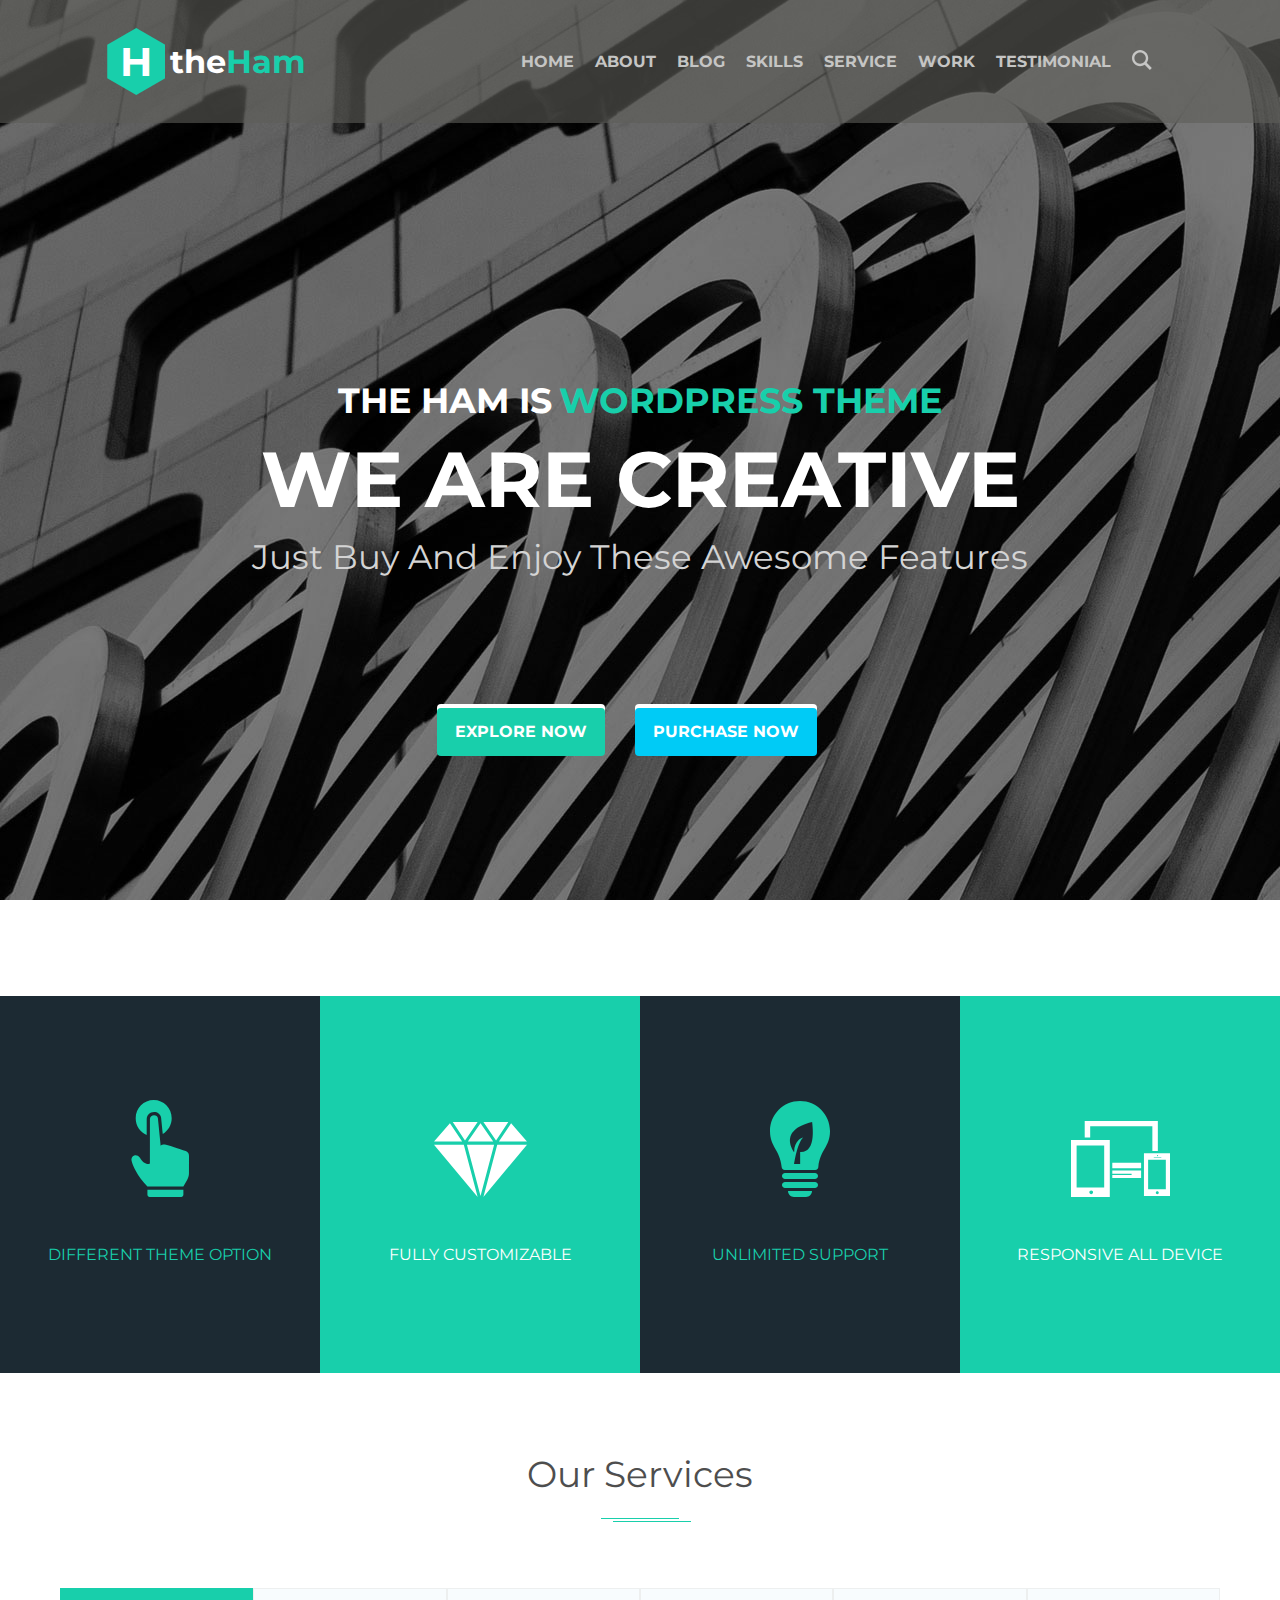
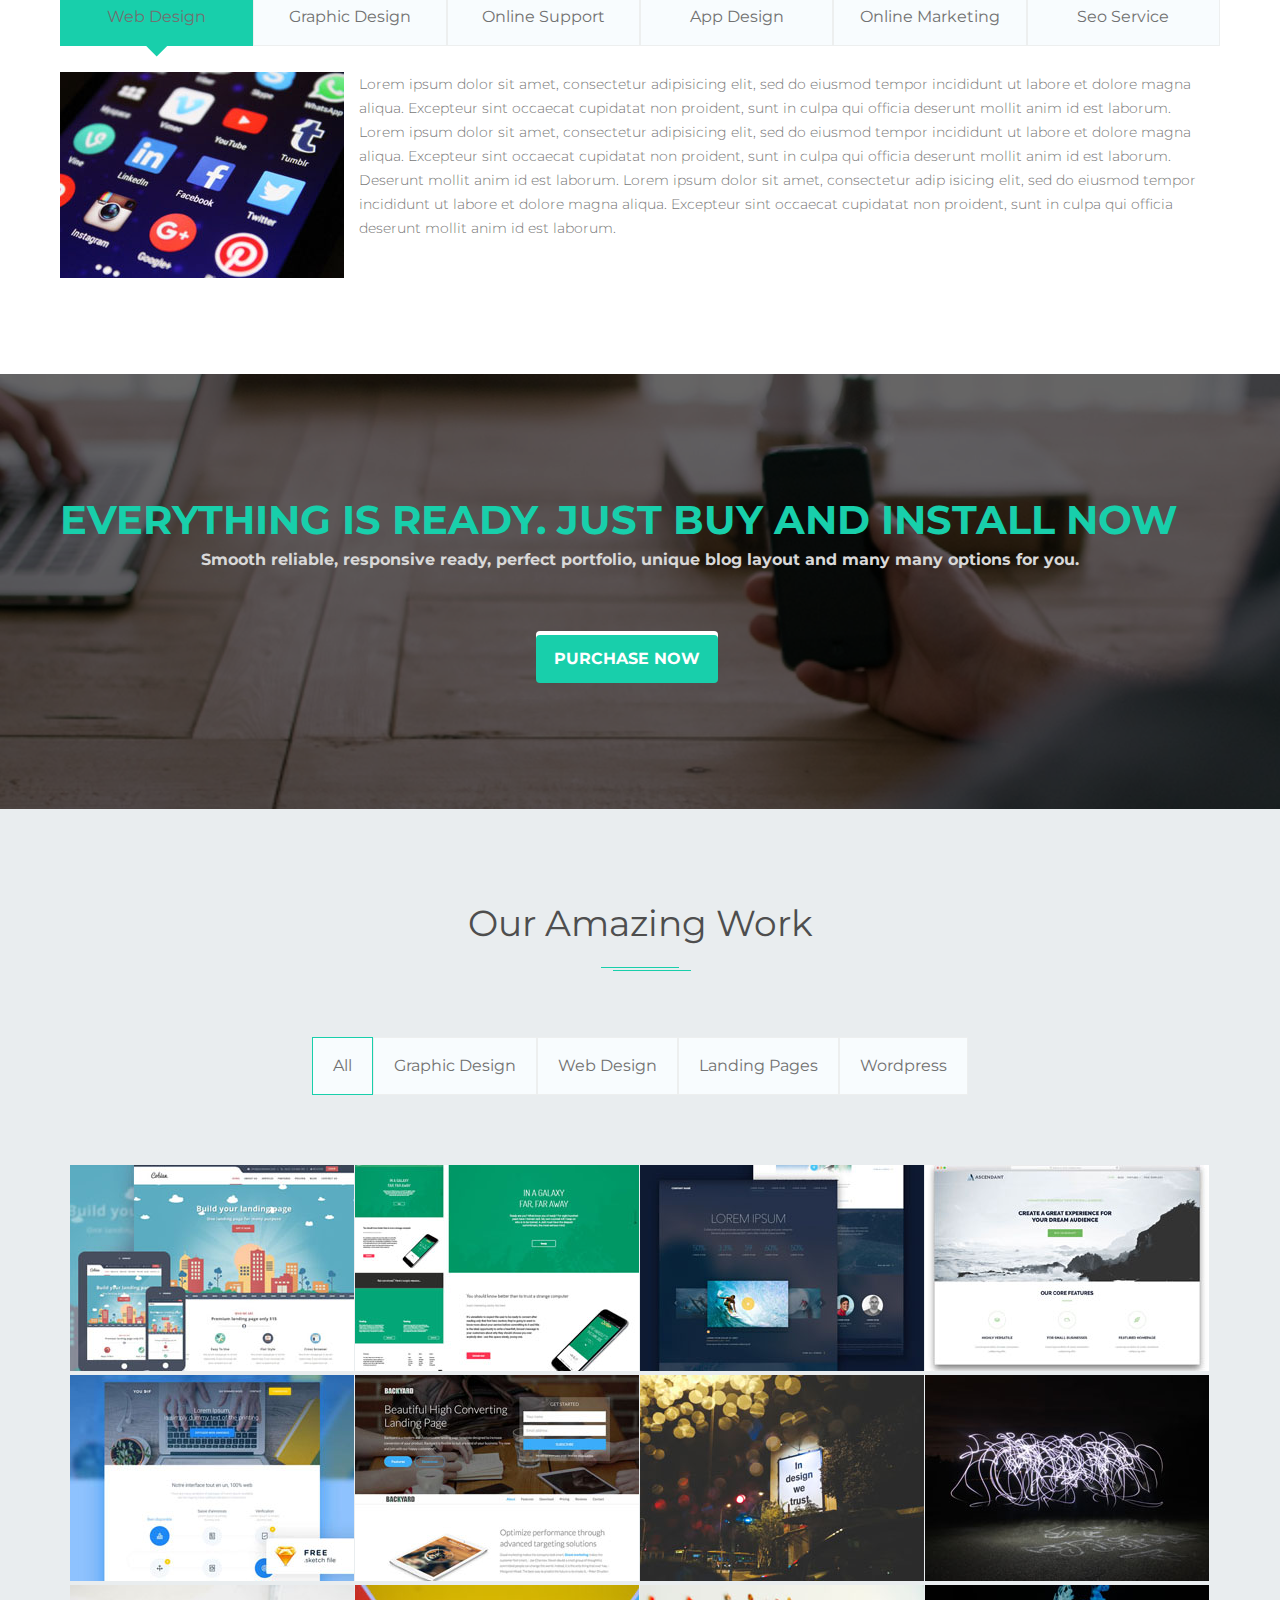
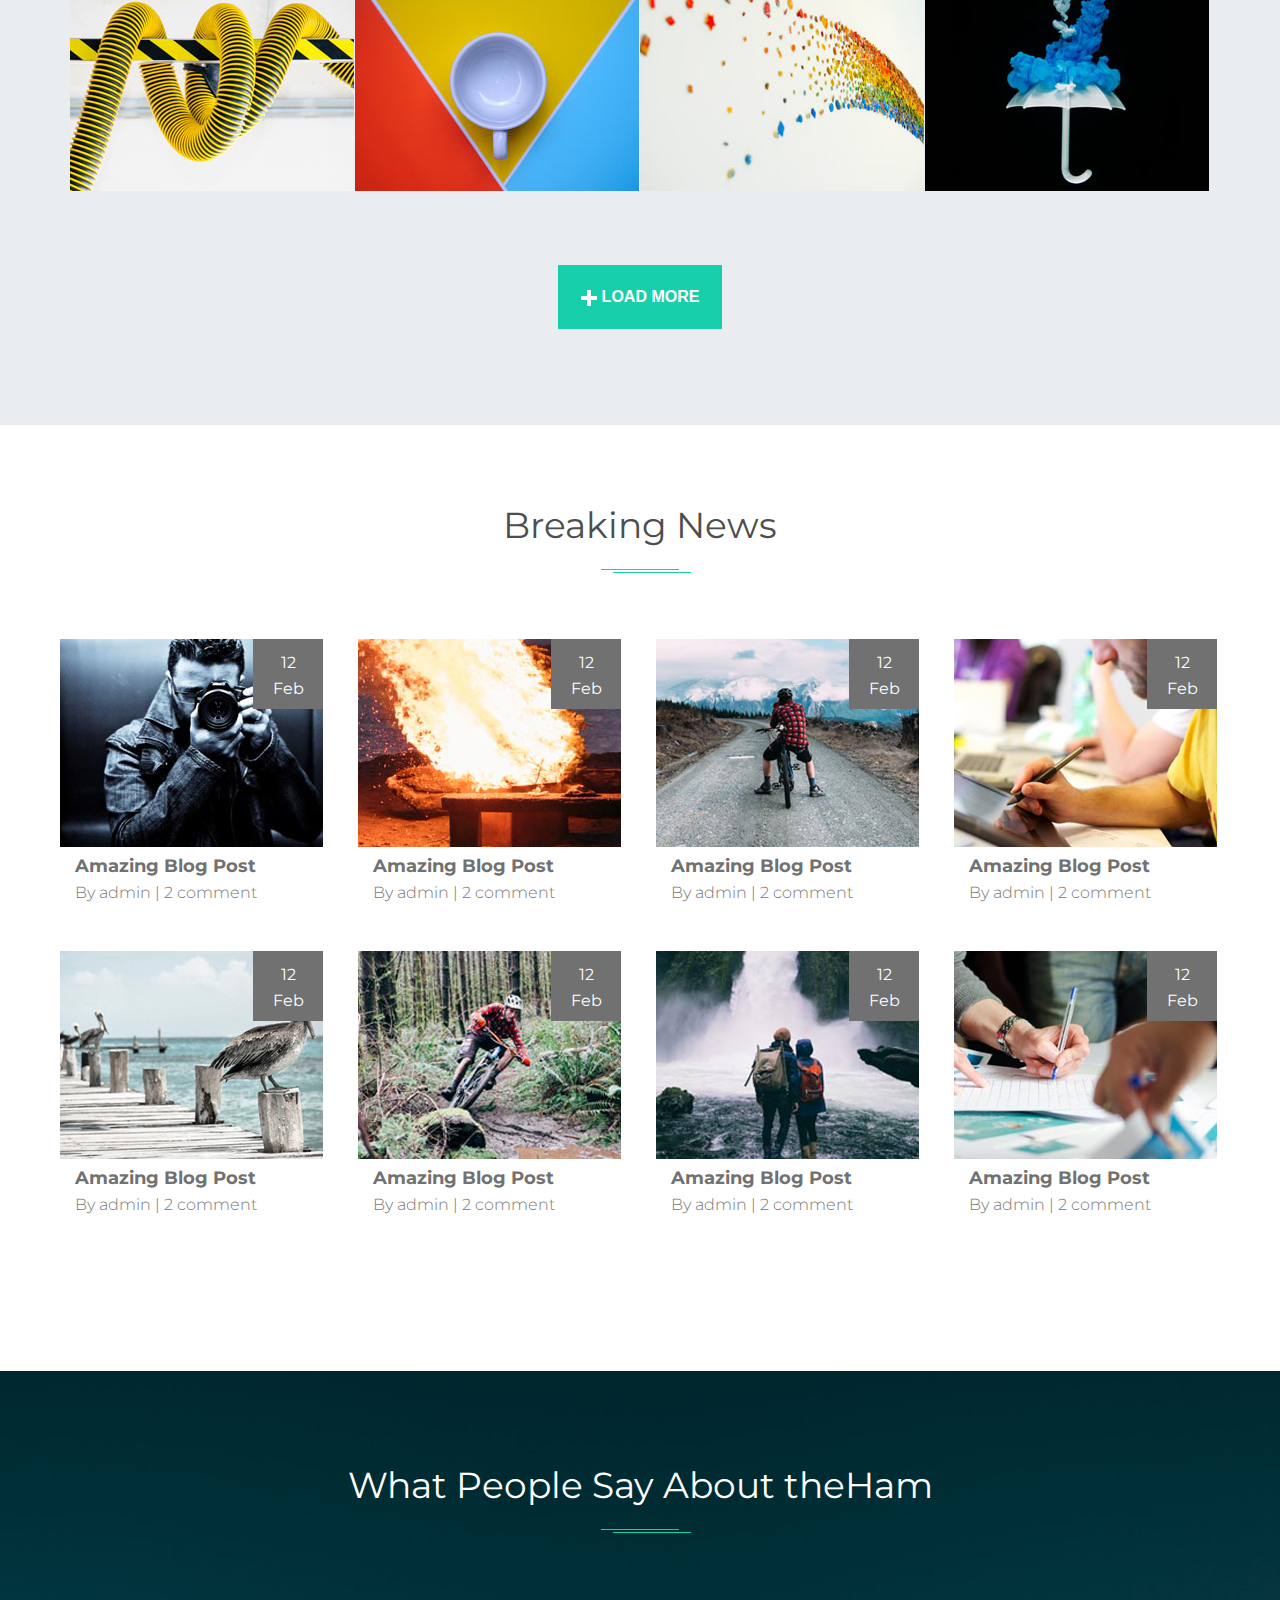
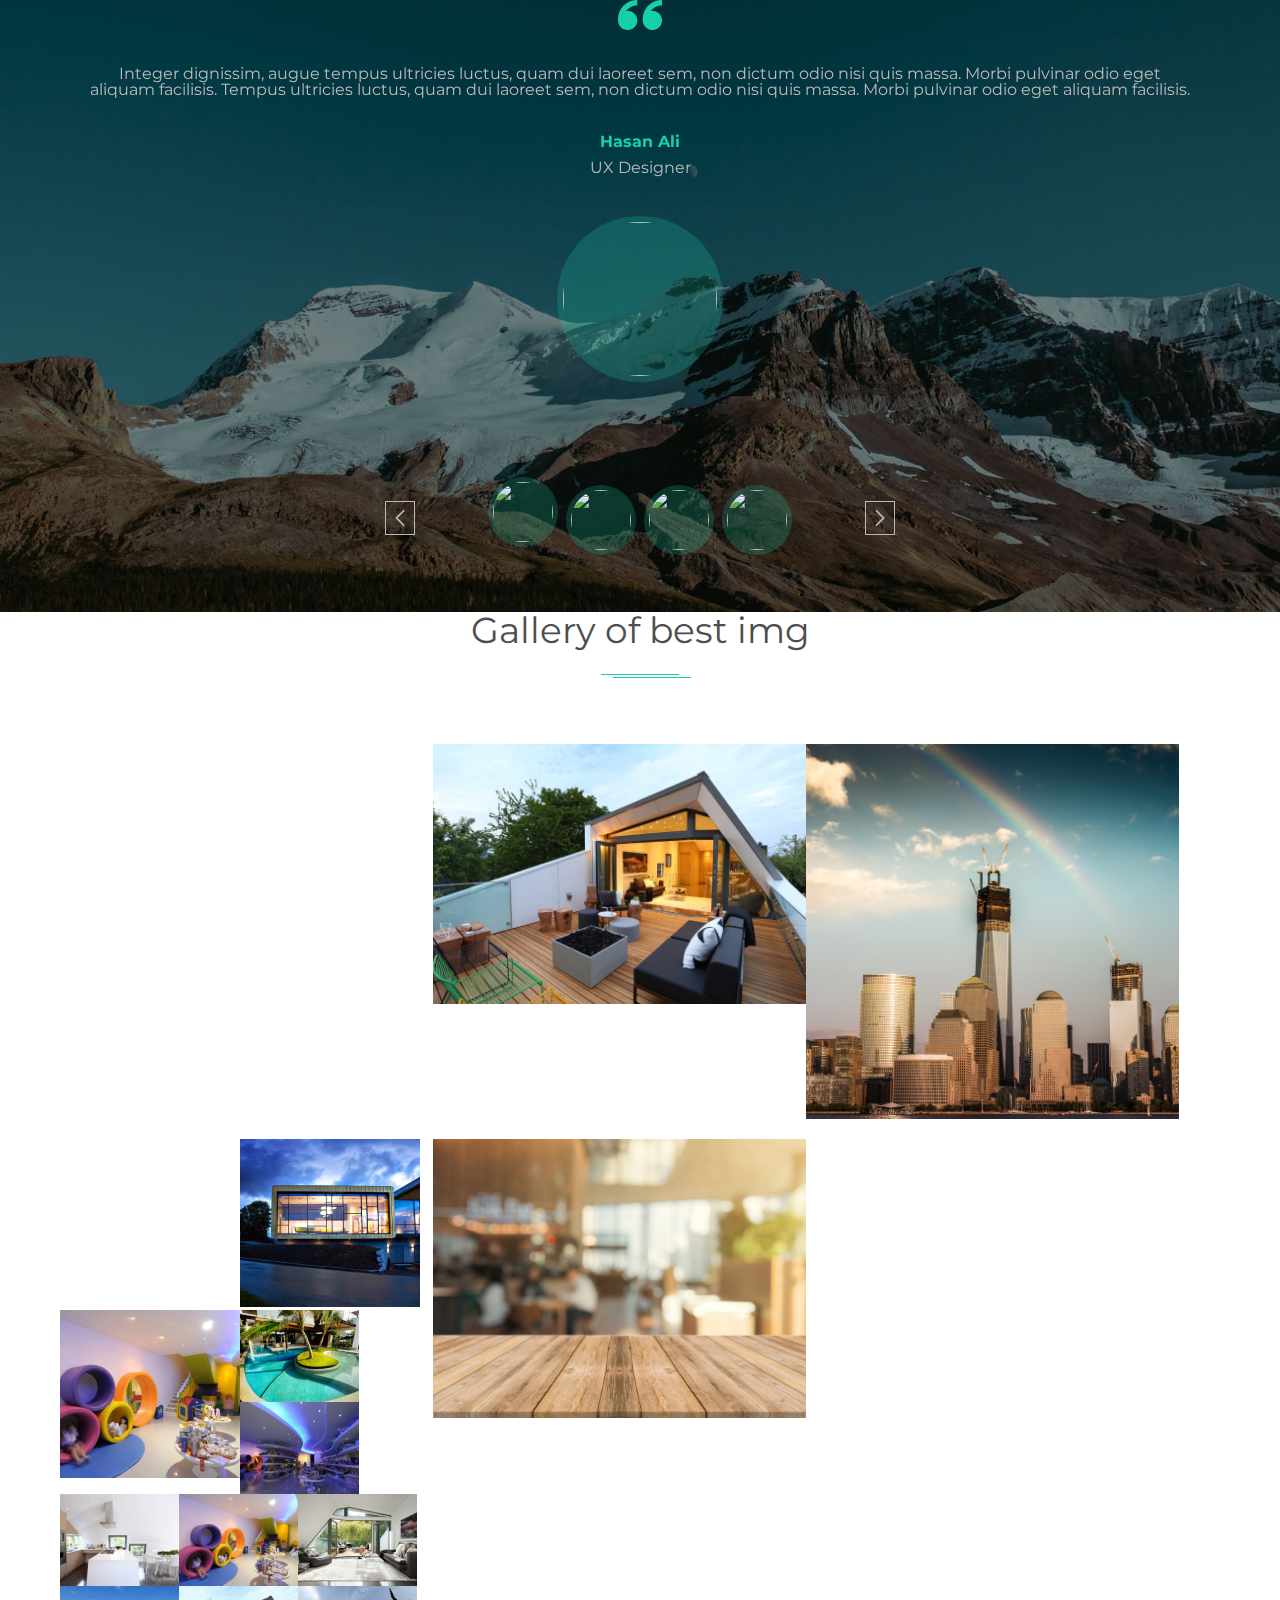
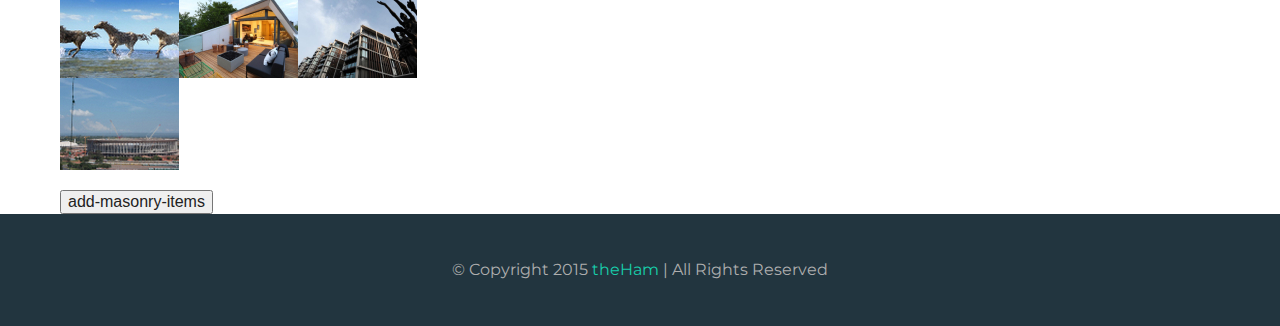
==== index.html @ a2fbee77 "add  reset css" ====
<!doctype html>
<html lang="en">

<head>
    <meta charset="UTF-8">
    <meta content="width=device-width, user-scalable=no, initial-scale=1.0, maximum-scale=1.0, minimum-scale=1.0"
        name="viewport">
    <meta content="ie=edge" http-equiv="X-UA-Compatible">
    <title>TheHam</title>
    <link rel="shortcut icon" href="./img/icons/favicon.png" type="image/x-icon">
    <link href="https://fonts.gstatic.com" rel="preconnect">
    <link href="https://fonts.googleapis.com/css2?family=Montserrat:wght@300;400;700&display=swap" rel="stylesheet">
     <link href="./style/reset.css" rel="stylesheet">
    <link href="./style/style.css" rel="stylesheet">
    <link href="https://cdn.jsdelivr.net/npm/swiper@8/swiper-bundle.min.css" rel="stylesheet" />

</head>

<body>
    <header class="header">
        <div class="header-top"><a class="logo" href="#">
                <p class="logo-letter">H</p>
                <h2 class="title-logo">the<span class="title-word">Ham</span></h2>
            </a>
            <nav class="navigation">
                <ul class="list">
                    <li class="list-item"><a class="list-link" href="">home</a></li>
                    <li class="list-item"><a class="list-link" href="">About</a></li>
                    <li class="list-item"><a class="list-link" href="">Blog</a></li>
                    <li class="list-item"><a class="list-link" href="">Skills</a></li>
                    <li class="list-item"><a class="list-link" href="">Service</a></li>
                    <li class="list-item"><a class="list-link" href="">Work</a></li>
                    <li class="list-item"><a class="list-link" href="">Testimonial</a></li>
                    <li class="list-item"><a class="list-link" href=""><svg class="swg-search-icon" xmlns="http://www.w3.org/2000/svg" width="20" height="20" viewBox="0 0 24 24"><path d="M23.809 21.646l-6.205-6.205c1.167-1.605 1.857-3.579 1.857-5.711 0-5.365-4.365-9.73-9.731-9.73-5.365 0-9.73 4.365-9.73 9.73 0 5.366 4.365 9.73 9.73 9.73 2.034 0 3.923-.627 5.487-1.698l6.238 6.238 2.354-2.354zm-20.955-11.916c0-3.792 3.085-6.877 6.877-6.877s6.877 3.085 6.877 6.877-3.085 6.877-6.877 6.877c-3.793 0-6.877-3.085-6.877-6.877z"/></svg></a></li>
                </ul>
            </nav>
        </div>

        <section class="header-content">
            <h2 class="title-midle">The Ham is<span>Wordpress theme</span></h2>
            <h1 class="title-creative">we are creative</h1>
            <h3 class="text">Just Buy And Enjoy These Awesome Features</h3>
            <div class="button-wrapper">
                <a class="button btn-green" href="#">EXPLORE NOW</a>
                <a class="button btn-blue" href="#">purchase now</a>
            </div>

        </section>

    </header>
    <main>
        <ul class="icons-wrapper">

            <li class="icon-item"><a class="link-icon icon-green" href="#"><img alt="hand"
                        src="./img/icons/hand.svg">Different
                    theme
                    option</a></li>
            <li class="icon-item"><a class="link-icon icon-white" href="#"><img alt="diamond"
                        src="./img/icons/diamond.svg">fully
                    customizable</a></li>
            <li class="icon-item"><a class="link-icon icon-green" href="#"><img alt="light"
                        src="./img/icons/light-bulb.svg">unlimited
                    support</a></li>
            <li class="icon-item"><a class="link-icon icon-white" href="#"><img alt="devices"
                        src="./img/icons/devices.svg">responsive
                    all device</a></li>
        </ul>
        <section class="container">
            <h2 class="title">Our Services</h2>
            <ul class="tabs">
                <li class="tabs-title active" data-id='WebDesign'>Web Design</li>
                <li class="tabs-title" data-id='GraphicDesign'>Graphic Design</li>
                <li class="tabs-title" data-id='OnlineSupport'>Online Support</li>
                <li class="tabs-title" data-id='AppDesign'>App Design</li>
                <li class="tabs-title" data-id='OnlineMarketing'>Online Marketing</li>
                <li class="tabs-title" data-id='SeoService'>Seo Service</li>
            </ul>
            <ul class="tabs-content">

                <li class='show' data-id='WebDesign'><img alt="WebDesign" src="./img/web-design/web-design1.jpg">
                    <p class="text-design">Lorem ipsum dolor sit amet, consectetur adipisicing elit, sed do eiusmod
                        tempor
                        incididunt ut labore
                        et dolore magna aliqua. Excepteur sint occaecat cupidatat non proident, sunt in culpa qui
                        officia
                        deserunt mollit anim id est laborum. Lorem ipsum dolor sit amet, consectetur adipisicing elit,
                        sed
                        do eiusmod tempor incididunt ut labore et dolore magna aliqua. Excepteur sint occaecat cupidatat
                        non
                        proident, sunt in culpa qui officia deserunt mollit anim id est laborum. Deserunt mollit anim id
                        est
                        laborum. Lorem ipsum dolor sit amet, consectetur adip isicing elit, sed do eiusmod tempor
                        incididunt
                        ut labore et dolore magna aliqua. Excepteur sint occaecat cupidatat non proident, sunt in culpa
                        qui
                        officia deserunt mollit anim id est laborum.</p>
                </li>

                <li data-id='GraphicDesign'><img alt="GraphicDesign" src="./img/web-design/web-design2.jpg">
                    <p class="text-design">Anivia is a benevolent winged spirit who endures endless cycles of life,
                        death,
                        and rebirth to protect
                        the Freljord. A demigod born of unforgiving ice and bitter winds, she wields those elemental
                        powers to
                        thwart any who dare disturb her homeland. Anivia guides and protects the tribes of the harsh
                        north, who
                        revere her as a symbol of hope, and a portent of great change. She fights with every ounce of
                        her
                        being, knowing that through her sacrifice, her memory will endure, and she will be reborn into a
                        new
                        tomorrow.</p>
                </li>
                </li>

                <li data-id='OnlineSupport'><img alt="OnlineSupport" src="./img/web-design/web-design3.jpg">
                    <p class="text-design">In Noxus, warriors known as reckoners face one another in arenas where blood
                        is
                        spilled and strength
                        tested—but none has ever been as celebrated as Draven. A former soldier, he found that the
                        crowds
                        uniquely appreciated his flair for the dramatic, not to mention the spray of blood from each of
                        his
                        spinning axes. Addicted to the spectacle of his own brash perfection, Draven has sworn to defeat
                        whomever he must to ensure that his name is chanted throughout the empire forever more.</p>
                </li>

                <li data-id='AppDesign'><img alt="AppDesignt" src="./img/web-design/web-design4.jpg">
                    <p class="text-design">A proud and noble soldier, Garen fights at the head of the Dauntless
                        Vanguard. He is
                        popular among his
                        fellows, and respected well enough by his enemies—not least as a scion of the prestigious
                        Crownguard
                        family, entrusted with defending Demacia and its ideals. Clad in magic-resistant armor and
                        bearing a
                        mighty broadsword, Garen stands ready to confront mages and sorcerers on the field of battle, in
                        a
                        veritable whirlwind of righteous steel.</p>
                </li>

                <li data-id='OnlineMarketing'><img alt="OnlineMarketing" src="./img/web-design/web-design5.jpg">
                    <p class="text-design">Decisive in judgment and lethal in combat, Katarina is a Noxian assassin of
                        the highest caliber. Eldest
                        daughter to the legendary General Du Couteau, she made her talents known with swift kills
                        against
                        unsuspecting enemies. Her fiery ambition has driven her to pursue heavily-guarded targets, even
                        at the
                        risk of endangering her allies—but no matter the mission, Katarina will not hesitate to execute
                        her
                        duty amid a whirlwind of serrated daggers.</p>
                </li>
                <li data-id='SeoService'><img alt="SeoService" src="./img/web-design/web-design6.jpg">
                    <p class="text-design">Decisive in judgment and lethal in combat, Katarina is a Noxian assassin of
                        the
                        highest caliber. Eldest
                        daughter to the legendary General Du Couteau, she made her talents known with swift kills
                        against
                        unsuspecting enemies. Her fiery ambition has driven her to pursue heavily-guarded targets, even
                        at the
                        risk of endangering her allies—but no matter the mission, Katarina will not hesitate to execute
                        her
                        duty amid a whirlwind of serrated daggers.</p>
                </li>
            </ul>
        </section>
        <section class="benefits">
            <div class="benefits-content container">
                <h2 class="title-text-benefits">Everything is ready. just buy and install now</h2>
                <p class="text-benefits">Smooth reliable, responsive ready, perfect portfolio, unique blog layout and
                    many
                    many options for you.</p>
                <a class="button btn-green" href="#">purchase now</a>
            </div>
        </section>
        <section class="amazing-work">
            <h2 class="title">Our Amazing Work</h2>
            <ul class="tabs-img">
                <li class="tabs-title-img active" data-id='All'>All</li>
                <li class="tabs-title-img" data-id='GraphicDesign'>Graphic Design</li>
                <li class="tabs-title-img" data-id='WebDesign'>Web Design</li>
                <li class="tabs-title-img" data-id='LandingPages'>Landing Pages</li>
                <li class="tabs-title-img" data-id='Wordpress'>Wordpress</li>
            </ul>
            <div class="img-content container">
            </div>
        </section>
        <section class="breaking-news container">
            <h2 class="title">Breaking News</h2>
            <div class="news-wrapper">
                <article><a class="link-news" href=""><img src="./img/Breaking%20News/breaking-news-1.png">
                        <h3 class="title-news">Amazing Blog Post</h3>
                        <p class="text-news">By admin | 2 comment</p>
                        <div class="hide-block"><span>12</span>Feb</div>
                    </a>

                </article>
                <article><a class="link-news" href=""><img src="./img/Breaking%20News/breaking-news-2.png">
                        <h3 class="title-news">Amazing Blog Post</h3>
                        <p class="text-news">By admin | 2 comment</p>
                        <div class="hide-block"><span>12</span>Feb</div>
                    </a>
                </article>
                <article><a class="link-news" href=""><img src="./img/Breaking%20News/breaking-news-3.png">
                        <h3 class="title-news">Amazing Blog Post</h3>
                        <p class="text-news">By admin | 2 comment</p>
                        <div class="hide-block"><span>12</span>Feb</div>
                    </a>
                </article>
                <article><a class="link-news" href=""><img src="./img/Breaking%20News/breaking-news-4.png">
                        <h3 class="title-news">Amazing Blog Post</h3>
                        <p class="text-news">By admin | 2 comment</p>
                        <div class="hide-block"><span>12</span>Feb</div>
                    </a>
                </article>
                <article><a class="link-news" href=""><img src="./img/Breaking%20News/breaking-news-5.png">
                        <h3 class="title-news">Amazing Blog Post</h3>
                        <p class="text-news">By admin | 2 comment</p>
                        <div class="hide-block"><span>12</span>Feb</div>
                    </a>
                </article>
                <article><a class="link-news" href=""><img src="./img/Breaking%20News/breaking-news-6.png">
                        <h3 class="title-news">Amazing Blog Post</h3>
                        <p class="text-news">By admin | 2 comment</p>
                        <div class="hide-block"><span>12</span>Feb</div>
                    </a>
                </article>
                <article><a class="link-news" href=""><img src="./img/Breaking%20News/breaking-news-7.png">
                        <h3 class="title-news">Amazing Blog Post</h3>
                        <p class="text-news">By admin | 2 comment</p>
                        <div class="hide-block"><span>12</span>Feb</div>
                    </a>
                </article>
                <article><a class="link-news" href=""><img src="./img/Breaking%20News/breaking-news-8.png">
                        <h3 class="title-news">Amazing Blog Post</h3>
                        <p class="text-news">By admin | 2 comment</p>
                        <div class="hide-block"><span>12</span>Feb</div>
                    </a>
                </article>
            </div>
        </section>
        <section class="about">
            <div class="container">
                <h2 class="title about-title">What People Say About theHam</h2>
                <img alt="" src="./img/slider/apostrophe.png">
                <div class="swiper mySwiper ">


                    <div class="swiper-wrapper">
                        <div class="swiper-slide">

                            <p class="slide-text">Integer dignissim, augue tempus ultricies luctus, quam dui laoreet
                                sem,
                                non
                                dictum odio nisi quis massa. Morbi pulvinar odio eget aliquam facilisis. Tempus
                                ultricies
                                luctus, quam dui laoreet sem, non dictum odio nisi quis massa. Morbi pulvinar odio eget
                                aliquam
                                facilisis.</p>
                            <h2 class="name">Hasan Ali</h2>
                            <h3 class="profesional">UX Designer</h3>
                            <div class="opacity-block"><img
                                    src="https://images.unsplash.com/photo-1500648767791-00dcc994a43e?ixlib=rb-4.0.3&ixid=MnwxM[…]2h8MXx8cmFuZG9tJTIwcGVvcGxlfGVufDB8fDB8fA%3D%3D&w=1000&q=80">
                            </div>
                        </div>
                        <div class="swiper-slide">
                            <p class="slide-text">Integer dignissim, augue tempus ultricies luctus, quam dui laoreet
                                sem,
                                non
                                dictum odio nisi quis massa. Morbi pulvinar odio eget aliquam facilisis. Tempus
                                ultricies
                                luctus, quam dui laoreet sem, non dictum odio nisi quis massa. Morbi pulvinar odio eget
                                aliquam
                                facilisis.</p>
                            <h2 class="name">Hasan</h2>
                            <h3 class="profesional">Designer</h3>
                            <div class="opacity-block"><img
                                    src="https://i.pinimg.com/originals/f3/13/07/f313074df0a3210dc7ca4b7e97f7491c.jpg">
                            </div>
                        </div>
                        <div class="swiper-slide">
                            <p class="slide-text">Integer dignissim, augue tempus ultricies luctus, quam dui laoreet
                                sem,
                                non
                                dictum odio nisi quis massa. Morbi pulvinar odio eget aliquam facilisis. Tempus
                                ultricies
                                luctus, quam dui laoreet sem, non dictum odio nisi quis massa. Morbi pulvinar odio eget
                                aliquam
                                facilisis.</p>
                            <h2 class="name">Ali</h2>
                            <h3 class="profesional">UX</h3>
                            <div class="opacity-block"><img
                                    src="https://images.unsplash.com/photo-1507003211169-0a1dd7228f2d?ixlib=rb-4.0.3&ixid=MnwxM[…]HxzZWFyY2h8MTJ8fHBvcnRyYWl0fGVufDB8fDB8fA%3D%3D&w=1000&q=80">
                            </div>
                        </div>
                        <div class="swiper-slide">
                            <p class="slide-text">Integer dignissim, augue tempus ultricies luctus, quam dui laoreet
                                sem,
                                non
                                dictum odio nisi quis massa. Morbi pulvinar odio eget aliquam facilisis. Tempus
                                ultricies
                                luctus, quam dui laoreet sem, non dictum odio nisi quis massa. Morbi pulvinar odio eget
                                aliquam
                                facilisis.</p>
                            <h2 class="name">Hasan Alex</h2>
                            <h3 class="profesional">Developer</h3>
                            <div class="opacity-block"><img alt=""
                                    src="https://images.unsplash.com/photo-1534528741775-53994a69daeb?ixlib=rb-4.0.3&ixid=MnwxMjA3fDB8MHxzZWFyY2h8Mnx8cG9ydHJhaXR8ZW58MHx8MHx8&w=1000&q=80">
                            </div>
                        </div>
                    </div>
                    <div class="swiper-button-next"></div>
                    <div class="swiper-button-prev"></div>
                    <div class="swiper-pagination"></div>
                </div>
            </div>


        </section>
        <section class="masonry container">
            <h2 class="title">Gallery of best img</h2>
            <div class="grid">
                <div class="grid-sizer"></div>
                <div class="gutter-sizer"></div>
                <div class="grid-item"><img src="./img/gallery/gallery1.jpg" alt="">  </div>
                <div class="grid-item"><img src="./img/gallery/gallery2.jpg" alt="">  </div>
                <div class="grid-item ">  <div class="sub-grid">
                    <div class="subgrid-sizer"></div>
                    <div class="subgrid-gutter-sizer"></div>
                    <div class="subgutter-sizer"></div>
                    <div class="subgrid-item ">
                      <img src="img/gallery/gallery3.jpg" alt="gallery 3" />
                      <div class="grid_hover">
                        <div class="hover_icon">
                          <i class="fa fa-search fa-search-circle"></i>
                        </div>
                        <div class="hover_icon">
                          <i class="fas fa-arrows-alt fa-arrows-alt-personal"></i>
                        </div>
                      </div>
                    </div>
                    <div class="subgrid-item">
                      <img src="img/gallery/gallery4.jpg" alt="gallery 4" />
                      <div class="grid_hover">
                        <div class="hover_icon">
                          <i class="fa fa-search fa-search-circle"></i>
                        </div>
                        <div class="hover_icon">
                          <i class="fas fa-arrows-alt fa-arrows-alt-personal"></i>
                        </div>
                      </div>
                    </div>
                  </div>
                  <div class="sub-grid2">
                    <div class="subgrid-sizer2"></div>
                    <div class="subgrid-gutter-sizer"></div>
                    <div class="subgrid-item2 subgrid-item2--height">
                      <img src="img/gallery/gallery5.jpg" alt="gallery 5" />
                      <div class="grid_hover">
                        <div class="hover_icon">
                          <i class="fa fa-search fa-search-circle"></i>
                        </div>
                        <div class="hover_icon">
                          <i class="fas fa-arrows-alt fa-arrows-alt-personal"></i>
                        </div>
                      </div>
                    </div>
                    <div class="subgrid-item2 subgrid-item2--height">
                      <img src="img/gallery/gallery6.jpg" alt="gallery 6" />
                      <div class="grid_hover">
                        <div class="hover_icon">
                          <i class="fa fa-search fa-search-circle"></i>
                        </div>
                        <div class="hover_icon">
                          <i class="fas fa-arrows-alt fa-arrows-alt-personal"></i>
                        </div>
                      </div>
                    </div>
                    <div class="subgrid-item2 subgrid-item2--height">
                      <img src="img/gallery/gallery7.jpg" alt="gallery 7" />
                      <div class="grid_hover">
                        <div class="hover_icon">
                          <i class="fa fa-search fa-search-circle"></i>
                        </div>
                        <div class="hover_icon">
                          <i class="fas fa-arrows-alt fa-arrows-alt-personal"></i>
                        </div>
                      </div>
                    </div>
                    <div class="subgrid-item2 subgrid-item2--height">
                      <img class="grid_img" src="img/gallery/gallery12.jpg" alt="gallery 12" />
                      <div class="grid_hover">
                        <div class="hover_icon">
                          <i class="fa fa-search fa-search-circle"></i>
                        </div>
                        <div class="hover_icon">
                          <i class="fas fa-arrows-alt fa-arrows-alt-personal"></i>
                        </div>
                      </div>
                    </div>
                    <div class="subgrid-item2 subgrid-item2--height">
                      <img src="img/gallery/gallery13.jpg" alt="gallery 13" />
                      <div class="grid_hover">
                        <div class="hover_icon">
                          <i class="fa fa-search fa-search-circle"></i>
                        </div>
                        <div class="hover_icon">
                          <i class="fas fa-arrows-alt fa-arrows-alt-personal"></i>
                        </div>
                      </div>
                    </div>
                    <div class="subgrid-item2 subgrid-item2--height">
                      <img src="img/gallery/gallery14.jpg" alt="gallery 14" />
                      <div class="grid_hover">
                        <div class="hover_icon">
                          <i class="fa fa-search fa-search-circle"></i>
                        </div>
                        <div class="hover_icon">
                          <i class="fas fa-arrows-alt fa-arrows-alt-personal"></i>
                        </div>
                      </div>
                    </div>
                    <div class="subgrid-item2 subgrid-item2--height">
                      <img src="img/gallery/gallery18.jpg" alt="gallery 18" />
                      <div class="grid_hover">
                        <div class="hover_icon">
                          <i class="fa fa-search fa-search-circle"></i>
                        </div>
                        <div class="hover_icon">
                          <i class="fas fa-arrows-alt fa-arrows-alt-personal"></i>
                        </div>
                      </div>
                    </div>
                    <div class="subgrid-item2 subgrid-item2--height">
                      <img src="img/gallery/gallery19.jpg" alt="gallery 19" />
                      <div class="grid_hover">
                        <div class="hover_icon">
                          <i class="fa fa-search fa-search-circle"></i>
                        </div>
                        <div class="hover_icon">
                          <i class="fas fa-arrows-alt fa-arrows-alt-personal"></i>
                        </div>
                      </div>
                    </div>
                    <div class="subgrid-item2 subgrid-item2--height">
                      <img src="img/gallery/gallery20.jpg" alt="gallery 20" />
                      <div class="grid_hover">
                        <div class="hover_icon">
                          <i class="fa fa-search fa-search-circle"></i>
                        </div>
                        <div class="hover_icon">
                          <i class="fas fa-arrows-alt fa-arrows-alt-personal"></i>
                        </div>
                      </div>
                    </div>
                  </div>
                </div>
                <div class="grid-item"> <img src="./img/gallery/gallery22.jpg" alt="">   </div>

              </div>
            </div>
            <button class="add-masonry-items">add-masonry-items</button>
        </section>
    </main>
    <footer class="footer">© Copyright 2015 <span>theHam</span> | All Rights Reserved</footer>
    <script src="https://cdn.jsdelivr.net/npm/swiper@8/swiper-bundle.min.js"></script>
    <script src="https://unpkg.com/masonry-layout@4/dist/masonry.pkgd.min.js"></script>
    <script src="./js/index.js"></script>
</body>

</html>
---- style/style.css ----
body {
  font-family: Montserrat;
}
.container {
  max-width: 1160px !important;
  margin: 0 auto;
}
.header {
  background-image: url("../img/Sections background/section-1(header).jpg");
  background-attachment: fixed;
}
.header-top {
  color: white;
  display: flex;
  justify-content: space-around;
  background-color: rgba(94, 93, 88, 0.6);
}
.header-content {
  padding: 260px 0 240px;
  text-align: center;
}
.title-midle {
  font-weight: 700;
  font-size: 35px;
  color: #ffffff;
  margin-bottom: 22px;
  text-transform: uppercase;
}
.title-midle > span {
  color: #18cfab;
  padding-left: 7px;
}
.title-creative {
  font-weight: 700;
  font-size: 78px;
  color: #ffffff;
  margin-bottom: 22px;
  text-transform: uppercase;
}
.text {
  font-size: 34px;
  color: #d4d4d4;
  margin-bottom: 134px;
}
.logo-letter {
  clip-path: polygon(50% 0, 100% 25%, 100% 75%, 50% 100%, 0 75%, 0 25%);
  font-weight: 700;
  font-size: 40px;
  background-color: #18cfab;
  color: #ffffff;
  width: 58px;
  height: 67px;
  display: flex;
  justify-content: center;
  align-items: center;
}
.title-logo {
  padding-left: 5px;
}
.list {
  display: flex;
  align-items: center;
}
.list-item {
  margin-right: 21px;
}
.list-link {
  padding-top: 50px;
  padding-bottom: 48px;
  border-bottom: 2px solid transparent;
  display: inline-block;
  text-decoration: none;
  text-transform: uppercase;
  color: #c5c5c4;
  font-weight: 700;
  fill: #c6c6c5;
}

.list-link:hover {
  fill: #18cfab;
  color: #18cfab;
  border-bottom: 2px solid #18cfab;
}
.logo {
  display: flex;
  align-items: center;
}
.logo > h2 {
  color: white;
  font-size: 32px;
  font-weight: 700;
}
.logo > h2 > span {
  color: #18cfab;
}
.button {
  padding: 16px 18px;
  border-radius: 4px;
  box-shadow: 0 -4px 0 0 white;
  display: inline-block;
  font-weight: 700;
  text-transform: uppercase;
  text-decoration: none;
  color: #ffffff;
  text-align: center;
  margin-right: 26px;
}
.btn-green {
  background-color: #18cfab;
}
.btn-blue {
  background-color: #00cbf6;
}
.btn-green:hover {
  box-shadow: 0 -4px 0 0 black;
  background: #1d7b69;
}
.btn-blue:hover {
  box-shadow: 0 -4px 0 0 black;
  background: #157184;
}

.icons-wrapper {
  display: flex;
}
.icon-green {
  background: #1c2a33;
  color: #18cfab;
}
.icon-white {
  background: #18cfab;
  color: #ffffff;
}
.icon-item {
  flex: 1;
}
.link-icon {
  display: flex;
  height: 377px;
  flex-direction: column;
  justify-content: flex-end;
  align-items: center;
  text-decoration: none;
  text-transform: uppercase;
  transition: 0.5s linear;
  padding-bottom: 110px;
  box-sizing: border-box;
}
.link-icon:hover {
    transform: scale(1.2);
}
.link-icon > img {
  margin-bottom: 50px;
}
.tabs {
  display: flex;
  margin-bottom: 26px;
}

.tabs-title {
}
.tabs-title.active {
  background-color: #18cfab;
  border:1px solid transparent;
  position: relative;
}
.tabs-title.active:after {
  position: absolute;
  content: url("../img/icons/Rectangle 60.svg");
  bottom: -15px;
  left: 0;
  text-align: center;
  right: 0;
}
.tabs-content{
    margin-bottom: 96px;
}
.tabs-content li {
  display: none;
}
.tabs-content > li > img {
  margin-right: 15px;
}
.tabs-content .show {
  display: flex;
}
.title {
  text-align: center;
  margin-bottom: 26px;
  font-size: 36px;
  color: #4e4e4e;
  margin-bottom: 69px;
}
.title:after {
  content: "";
  width: 78px;
  height: 1px;
  background: #18cfab;
  display: block;
  margin: 0 auto;
  box-shadow: 12px 3px 0 0 rgb(24 207 171);
  margin-top: 26px;
}
.icons-wrapper {
  margin-bottom: 83px;
}
.tabs {
  display: flex;
  justify-content: center;
}
.tabs-title {
    cursor: pointer;
  padding: 20px ;
  text-align: center;
  color: #717171;
  background: #f8fcfe;
  flex: 1;
  border: 1px solid #edefef;
}
.tabs-title:hover {
  border: 1px solid #18cfab;
}
.benefits {
  z-index: 0;
  background: url("../img/Sections background/section-2.jpg");
  position: relative;
  background-size: cover;
  background-repeat: no-repeat;
  background-position: center;
}
.benefits:after {
  content: "";
  position: absolute;
  top: 0;
  bottom: 0;
  left: 0;
  right: 0;
  background: rgba(0, 0, 0, 0.6);
  z-index: -1;
}
.benefits-content {
  text-align: center;
  padding: 126px 0;
}
.text-design {
  color: #777777;
  font-weight: 300;
  font-size: 13.645px;
  line-height: 24px;
  display: flex;
  align-items: self-start;
}
.title-text-benefits {
  font-weight: 700;
  font-size: 40px;
  line-height: 40px;
  display: flex;
  align-items: center;
  text-align: center;
  text-transform: uppercase;
  color: #18cfab;
  margin-bottom: 12px;
}
.text-benefits {
    color: #D8D8D8;
    font-weight: 700;
    font-size: 16px;
  margin-bottom: 67px;
}
.tabs-title-img {
    cursor: pointer;
  padding: 20px;
  color: #717171;
  background: #f8fcfe;
  border: 1px solid #edefef;
}
.tabs-title-img.active {
  border: 1px solid #18cfab;
}
.tabs-img {
    margin-bottom: 70px;
  display: flex;
  justify-content: center;
}
.product {
  width: 285px;
  height: 210px;
}

.product:hover .product-img {
  display: none;
}
.product:hover .hover-product {
  display: block;
}
.hover-product {
  text-align: center;
  border-top: 6px solid #18cfab;
  padding-top: 42px;
  display: none;
}
.product-link {
  width: 40px;
  height: 40px;
  border-radius: 50%;
  border: 1px solid #18cfab;
  margin-right: 3px;
  display: flex;
  align-items: center;
  justify-content: center;
}
.product-link:hover {
  background: #18cfab;
}
.product-link:hover svg {
  fill: #ffffff;
}
.hover-product-btns {
  display: flex;
  justify-content: center;
  margin-bottom: 30px;
}
.product-category {
  margin-bottom: 10px;
  font-weight: 700;
  text-transform: uppercase;
  color: #18cfab;
}
.product-text {
  font-weight: 300;
  font-size: 12px;
  color: #8a8a8a;
}
.img-content {
  display: flex;
  flex-wrap: wrap;
  justify-content:center ;
}
.amazing-work {
    padding: 96px 0;
  background: #e9edef;
  display: flex;
  flex-direction: column;
  align-items: center;
}
.load-more {
  text-transform: uppercase;
  display: flex;
  align-items: center;
  background: #18cfab;
  color: #ffffff;
  font-weight: 700;
  padding: 23px;
  border: none;
  margin-top: 70px;
}
.load-more > img {
  margin-right: 5px;
}
.link-news {
  display: flex;
  flex-direction: column;
  width: 263px;
  text-decoration: none;
  position: relative;
}
.title-news {
  font-weight: 700;
  font-size: 18px;
  color: #717171;
  margin: 10px 0 10px 15px;
}
.text-news {
  font-weight: 300;
  color: #777777;
  margin-left: 15px;
}
.hide-block {
  width: 70px;
  height: 70px;
  text-align: center;
  background: #717171;
  color: white;
  font-size: 16px;
  padding: 16px 0;
  box-sizing: border-box;
  position: absolute;
  top: 0;
  right: 0;
}
.hide-block > span {
  display: block;
  text-align: center;
  margin-bottom: 10px;
}
.breaking-news{
    padding-top: 82px;
}
.link-news:hover .hide-block {
  background: #18cfab;
}
.link-news:hover .title-news {
  color: #18cfab;
}
.news-wrapper {
  display: flex;
  flex-wrap: wrap;
  column-gap: 35px;
  row-gap: 50px;
  padding-bottom: 158px;
}
.swiper {
  width: 100%;
  height: 100%;
}
.swiper-slide {
  text-align: center;
  font-size: 18px;
  background: #fff;
  /* Center slide text vertically */
  display: -webkit-box;
  display: -ms-flexbox;
  display: -webkit-flex;
  display: flex;
  -webkit-box-pack: center;
  -ms-flex-pack: center;
  -webkit-justify-content: center;
  justify-content: center;
  -webkit-box-align: center;
  -ms-flex-align: center;
  -webkit-align-items: center;
  align-items: center;
}

.swiper {
  margin-left: auto;
  margin-right: auto;
}
.swiper-pagination-bullet.custom-bullet {
  width: 70px;
  height: 70px;
  background: rgba(31, 218, 181, 0.2);
  border-radius: 50%;
  display: flex;
  align-items: center;
  justify-content: center;
  opacity: 1;
}
.swiper-pagination-bullet-active {
  margin-bottom: 15px !important;
}
.swiper-pagination {
  display: flex;
  justify-content: center;
  align-items: center;
  z-index: 0;
  bottom: 50px !important;
}

.swiper-pagination-bullet.custom-bullet > img {
  width: 60px;
  height: 60px;
  border-radius: 50%;
}
.swiper-button-next,
.swiper-button-prev {
  height: 31px !important;
  width: auto !important;
  top: 85% !important;
  z-index: 11 !important;
}

.swiper-button-next:after,
.swiper-button-prev:after {
  font-size: 16px !important;
  font-weight: 700;
  padding: 8px 10px;
  border: 1px solid #bbbbbb;
  color: #bbbbbb;
  box-sizing: border-box;
}
.swiper-button-next {
  right: 28% !important;
}
.swiper-button-prev {
  left: 28% !important;
}
.mySwiper {
  display: flex;
  flex-direction: column;
  align-items: center;
}
.control-buttons {
  position: relative;
}
.swiper-slide {
  display: flex;
  flex-direction: column;
  align-items: center;
  font-size: 16px;
  color: #bbbbbb;
  background: none;
  background-size: cover;
  background-position: center;
}
.slide-text {
  margin: 36px 0;
  max-width: 1100px;
  min-height: 32px;
}
.name {
  font-weight: 700;
  color: #18cfab;
  margin-bottom: 10px;
}
.opacity-block {
  width: 166px;
  height: 166px;
  background: rgba(31, 218, 181, 0.2);
  border-radius: 50%;
  display: flex;
  align-items: center;
  justify-content: center;
  margin-bottom: 230px;
}
.opacity-block > img {
  width: 154px;
  height: 154px;
  border-radius: 50%;
}
.profesional {
  margin-bottom: 40px;
}
.about {
    padding-top: 96px;
  background: url("../img/Sections background/section-3.jpg") no-repeat;
  background-size: cover;
  text-align: center;
}
.about-title{
    color: white;
}
.swiper-button-prev:hover {
  background: #18cfab !important;
}
.swiper-button-next:hover {
  background: #18cfab !important;
}
.footer {
  text-align: center;
  padding: 48px 0;
  background: #22353f;
  color: #aeaeae;
}
.footer > span {
  color: #18cfab;
}

.white {
  color: #ffffff;
}
.masonry {
}
.title {
}
.grid {
}
.grid:after {
  content: '';
  display: block;
  clear: both;
}
.gutter-sizer{
  width: 20px;
  margin-bottom: 20px;
}
.subgrid-gutter-sizer{
  width: 3px;

}
.grid-sizer,
.grid-item {
  float: left;
  width: 373px;
  margin-bottom: 20px;
  position: relative;
}
.subgrid-sizer,
.subgrid-item{
  /* position: relative; */
  float: left;
  width: 180px;
  margin-bottom: 3px;
}
.subgrid-sizer2,
.subgrid-item2{
  /* position: relative; */
  float: left;
  width: 119px;
}
.subgrid-item2--height{
  height: 92px;
}
.subgrid-item--height{
  height: 168px;
}
.grid img{
  width: 100%;
  height: 100%;
}
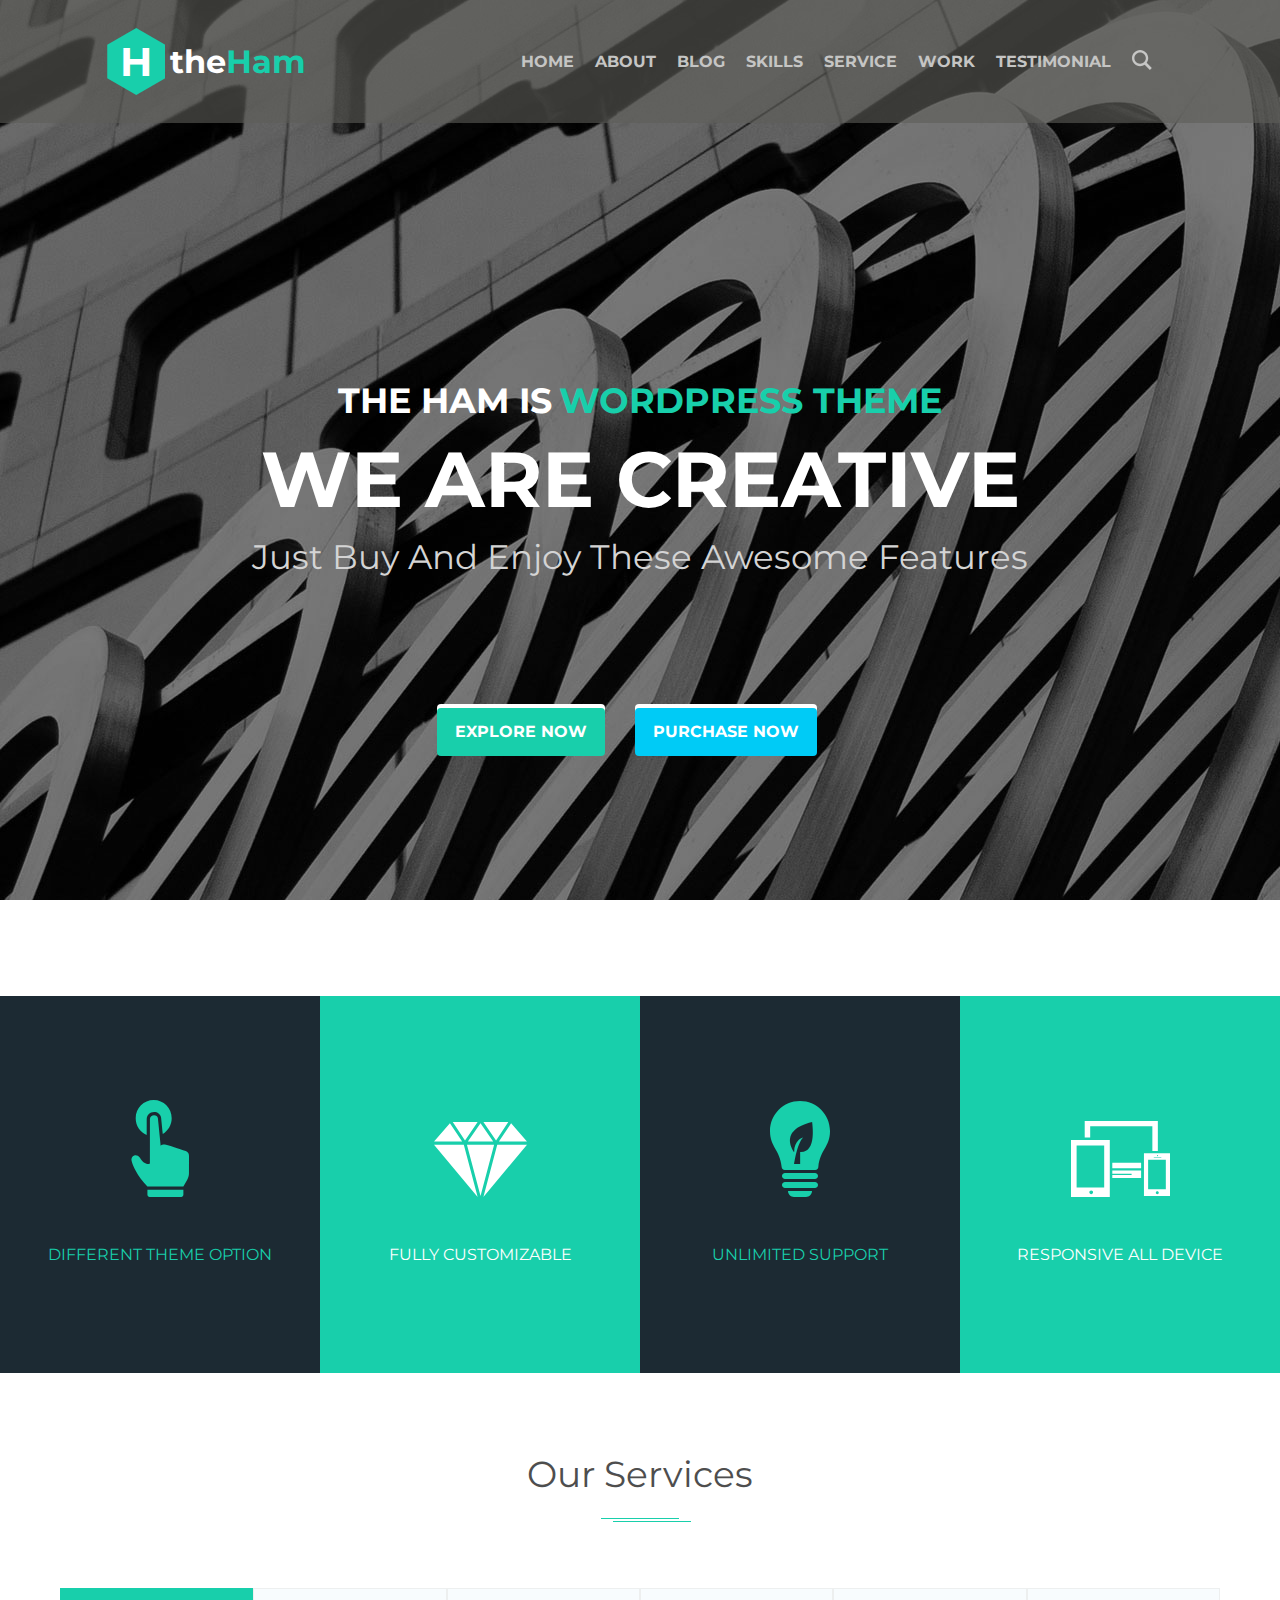
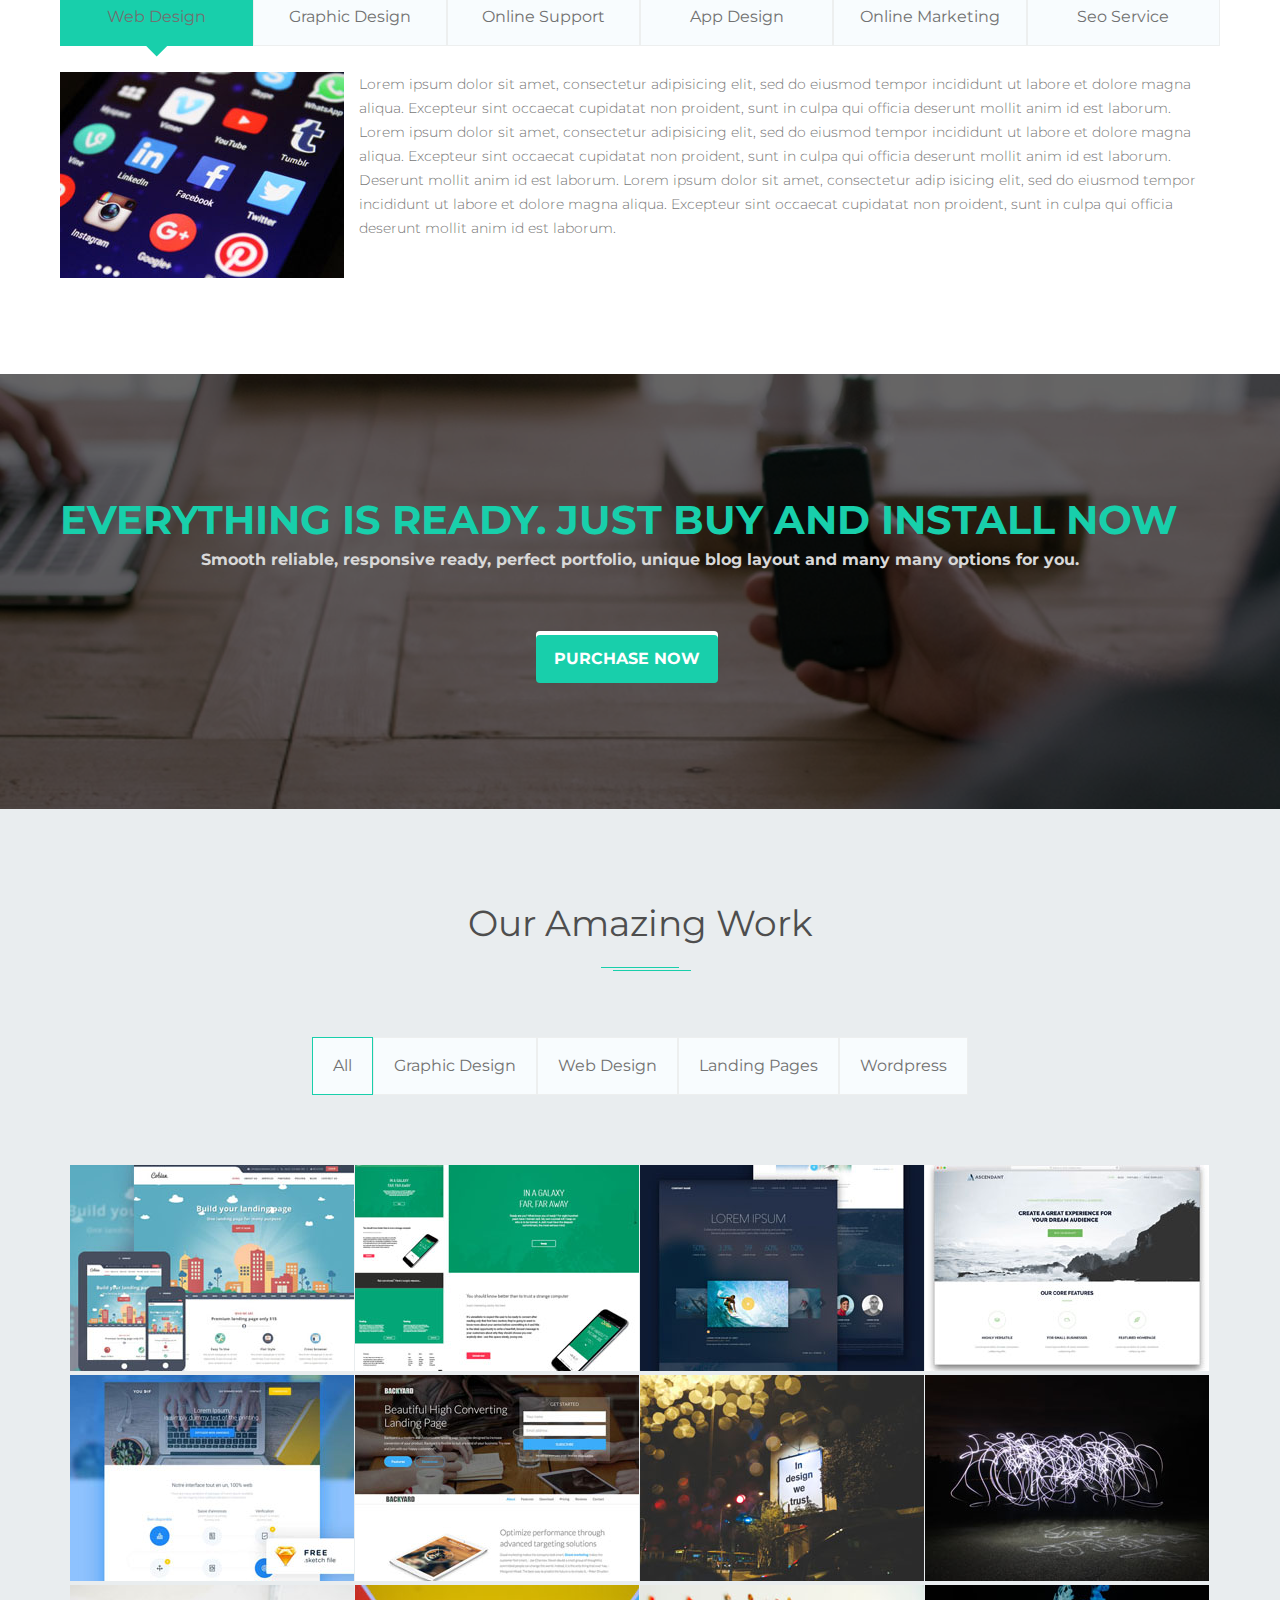
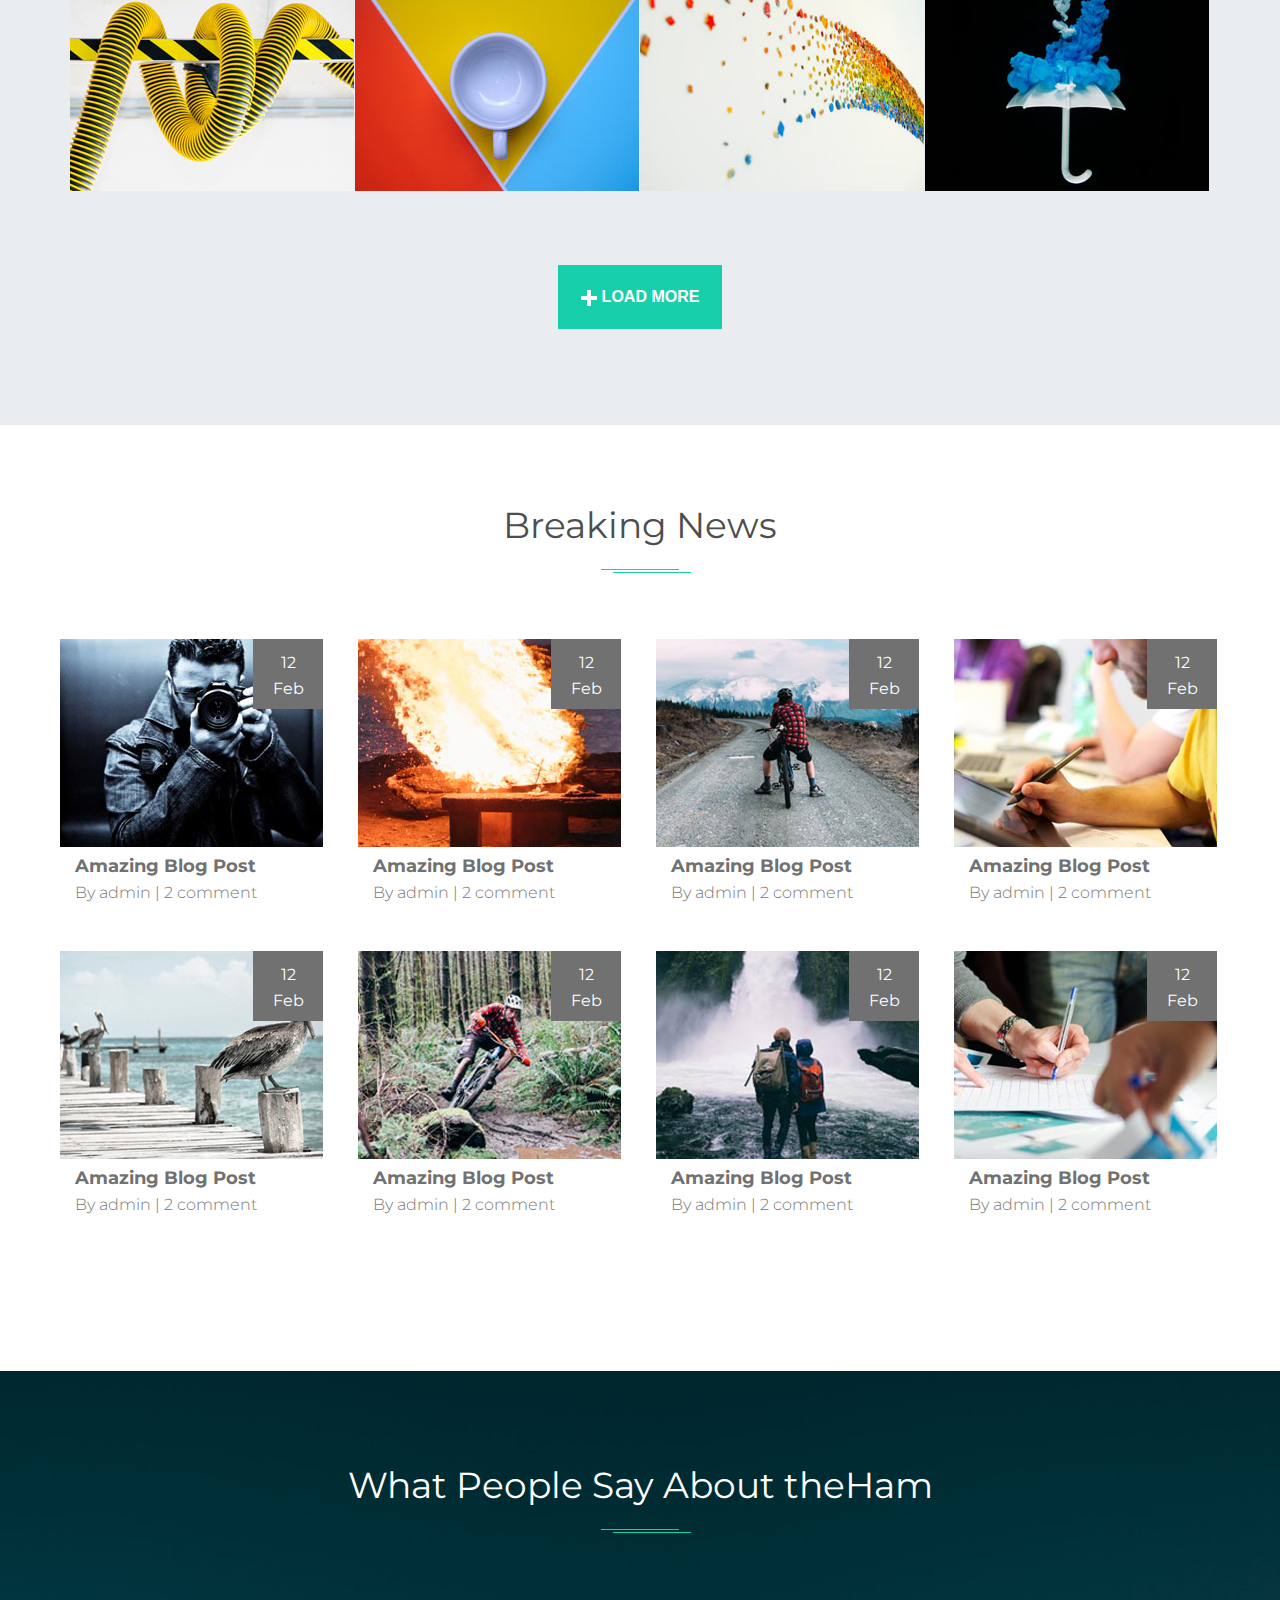
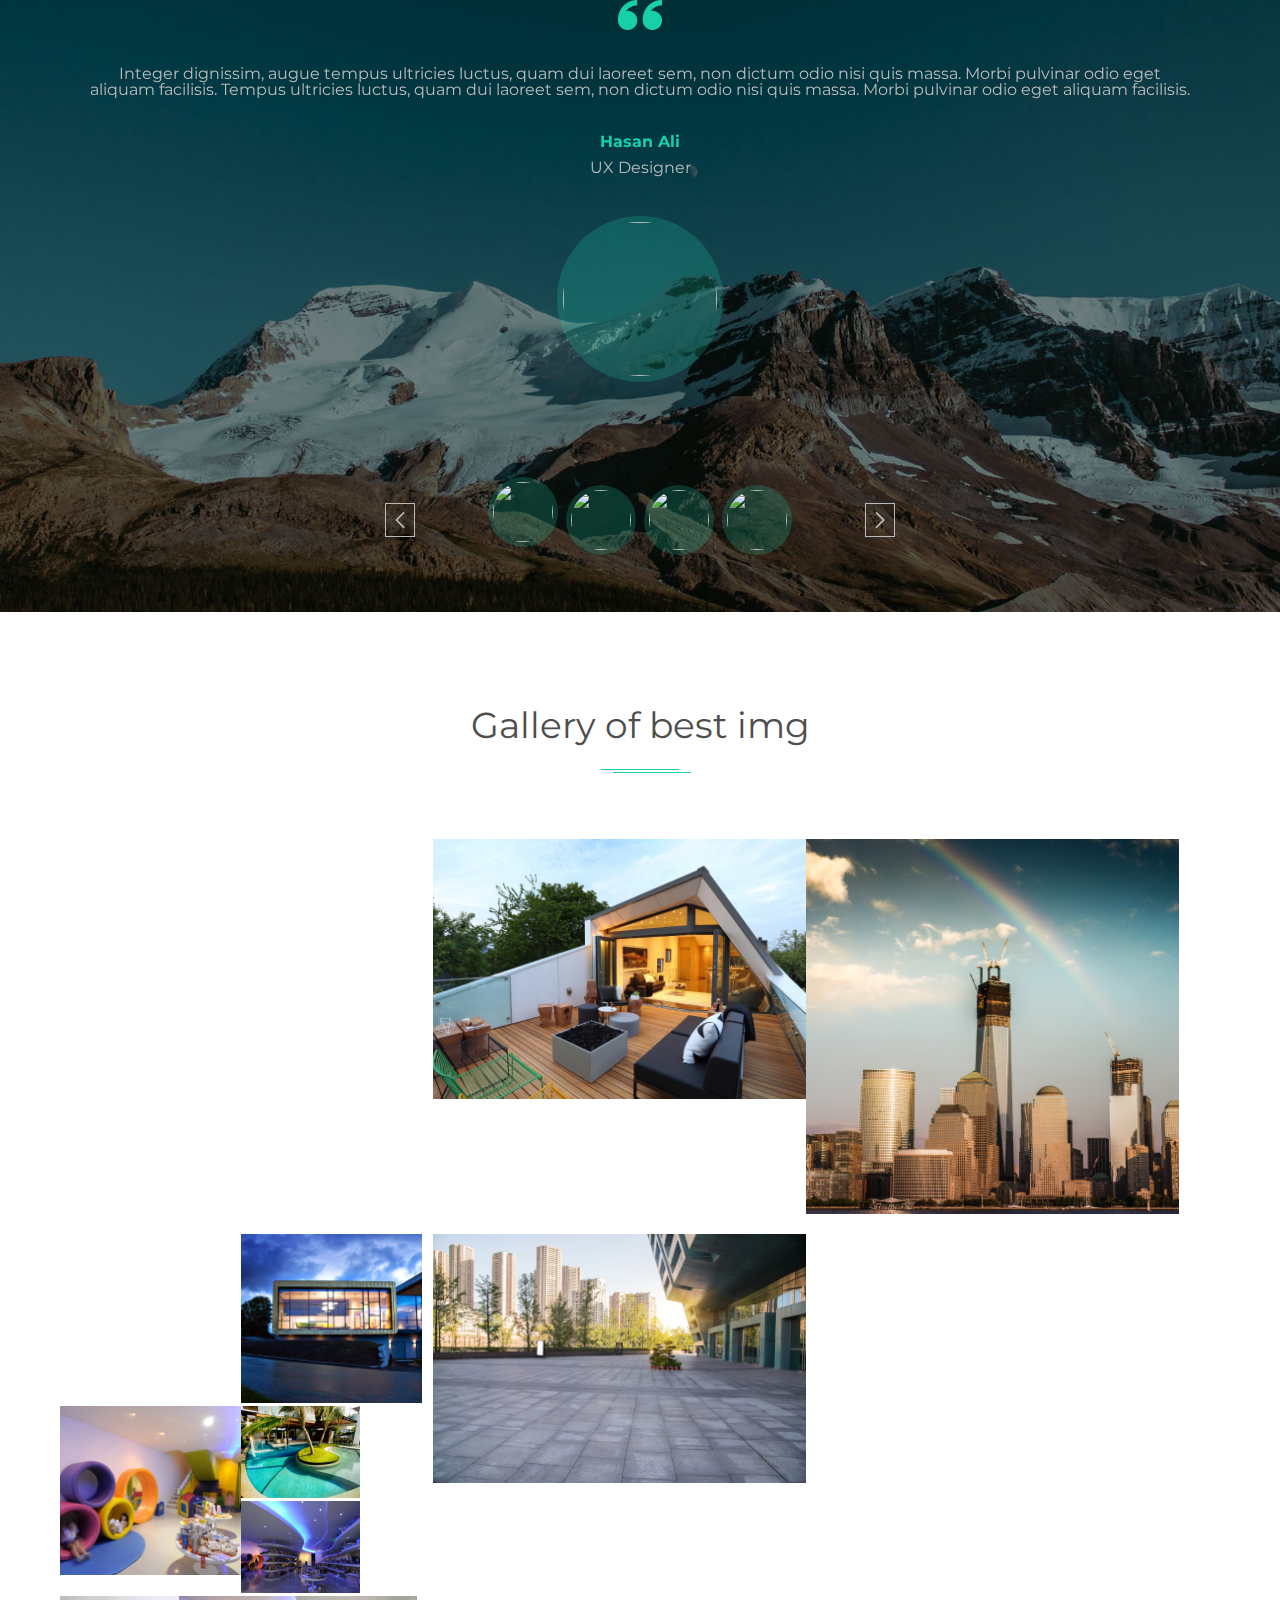
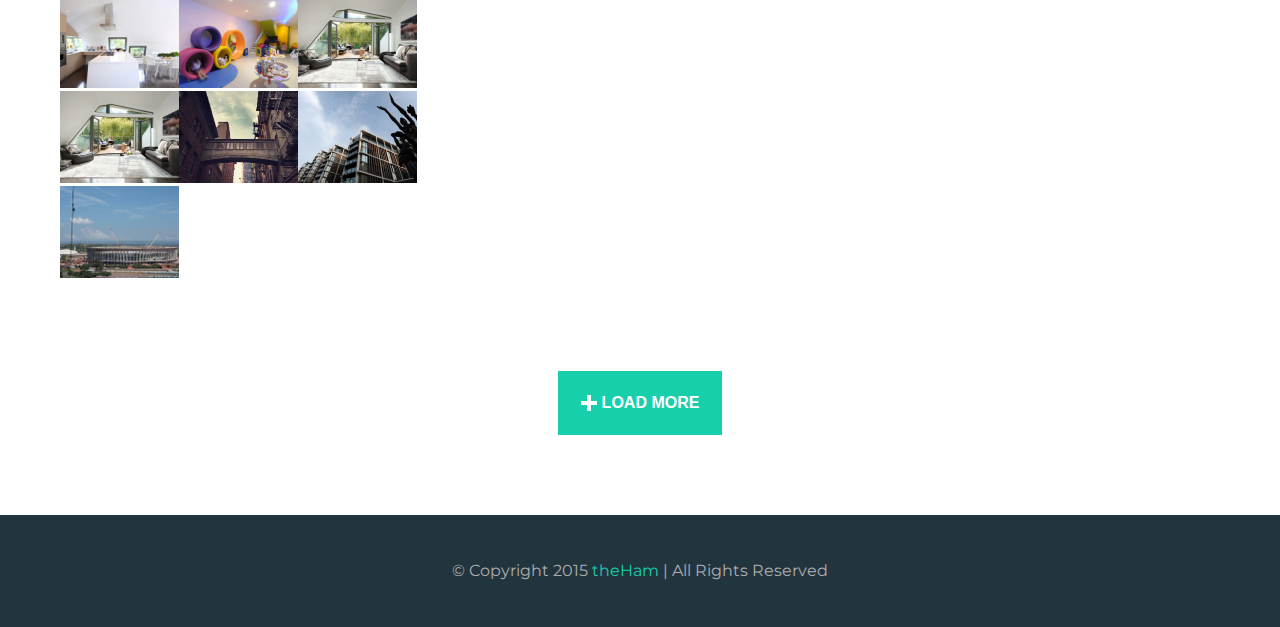
==== commit a17e9ca0: "fix bags arrow display, сss layout section Gallery of best img" ====
--- a/index.html
+++ b/index.html
@@ -408,29 +408,29 @@
                       </div>
                     </div>
                     <div class="subgrid-item2 subgrid-item2--height">
-                      <img src="img/gallery/gallery14.jpg" alt="gallery 14" />
-                      <div class="grid_hover">
-                        <div class="hover_icon">
-                          <i class="fa fa-search fa-search-circle"></i>
-                        </div>
-                        <div class="hover_icon">
-                          <i class="fas fa-arrows-alt fa-arrows-alt-personal"></i>
-                        </div>
-                      </div>
-                    </div>
-                    <div class="subgrid-item2 subgrid-item2--height">
-                      <img src="img/gallery/gallery18.jpg" alt="gallery 18" />
-                      <div class="grid_hover">
-                        <div class="hover_icon">
-                          <i class="fa fa-search fa-search-circle"></i>
-                        </div>
-                        <div class="hover_icon">
-                          <i class="fas fa-arrows-alt fa-arrows-alt-personal"></i>
-                        </div>
-                      </div>
-                    </div>
-                    <div class="subgrid-item2 subgrid-item2--height">
-                      <img src="img/gallery/gallery19.jpg" alt="gallery 19" />
+                      <img src="img/gallery/gallery13.jpg" alt="gallery 14" />
+                      <div class="grid_hover">
+                        <div class="hover_icon">
+                          <i class="fa fa-search fa-search-circle"></i>
+                        </div>
+                        <div class="hover_icon">
+                          <i class="fas fa-arrows-alt fa-arrows-alt-personal"></i>
+                        </div>
+                      </div>
+                    </div>
+                    <div class="subgrid-item2 subgrid-item2--height">
+                      <img src="img/gallery/gallery17.jpg" alt="gallery 14" />
+                      <div class="grid_hover">
+                        <div class="hover_icon">
+                          <i class="fa fa-search fa-search-circle"></i>
+                        </div>
+                        <div class="hover_icon">
+                          <i class="fas fa-arrows-alt fa-arrows-alt-personal"></i>
+                        </div>
+                      </div>
+                    </div>
+                    <div class="subgrid-item2 subgrid-item2--height">
+                      <img src="img/gallery/gallery19.jpg" alt="gallery 17" />
                       <div class="grid_hover">
                         <div class="hover_icon">
                           <i class="fa fa-search fa-search-circle"></i>
@@ -453,15 +453,16 @@
                     </div>
                   </div>
                 </div>
-                <div class="grid-item"> <img src="./img/gallery/gallery22.jpg" alt="">   </div>
-
+                <div class="grid-item"> <img src="./img/gallery/gallery25.jpg" alt="">   </div>
               </div>
             </div>
-            <button class="add-masonry-items">add-masonry-items</button>
+            <div class="btn-load-wrapper"><button class="button-add add-masonry-items" ><img src="./img/icons/forma1.png" alt=""/>Load More</button></div>
+
         </section>
     </main>
     <footer class="footer">© Copyright 2015 <span>theHam</span> | All Rights Reserved</footer>
     <script src="https://cdn.jsdelivr.net/npm/swiper@8/swiper-bundle.min.js"></script>
+    <script src="https://unpkg.com/imagesloaded@5/imagesloaded.pkgd.min.js"></script>
     <script src="https://unpkg.com/masonry-layout@4/dist/masonry.pkgd.min.js"></script>
     <script src="./js/index.js"></script>
 </body>
--- a/style/style.css
+++ b/style/style.css
@@ -147,7 +147,7 @@
   box-sizing: border-box;
 }
 .link-icon:hover {
-    transform: scale(1.2);
+  transform: scale(1.2);
 }
 .link-icon > img {
   margin-bottom: 50px;
@@ -161,7 +161,7 @@
 }
 .tabs-title.active {
   background-color: #18cfab;
-  border:1px solid transparent;
+  border: 1px solid transparent;
   position: relative;
 }
 .tabs-title.active:after {
@@ -172,8 +172,8 @@
   text-align: center;
   right: 0;
 }
-.tabs-content{
-    margin-bottom: 96px;
+.tabs-content {
+  margin-bottom: 96px;
 }
 .tabs-content li {
   display: none;
@@ -209,8 +209,8 @@
   justify-content: center;
 }
 .tabs-title {
-    cursor: pointer;
-  padding: 20px ;
+  cursor: pointer;
+  padding: 20px;
   text-align: center;
   color: #717171;
   background: #f8fcfe;
@@ -262,13 +262,13 @@
   margin-bottom: 12px;
 }
 .text-benefits {
-    color: #D8D8D8;
-    font-weight: 700;
-    font-size: 16px;
+  color: #d8d8d8;
+  font-weight: 700;
+  font-size: 16px;
   margin-bottom: 67px;
 }
 .tabs-title-img {
-    cursor: pointer;
+  cursor: pointer;
   padding: 20px;
   color: #717171;
   background: #f8fcfe;
@@ -278,7 +278,7 @@
   border: 1px solid #18cfab;
 }
 .tabs-img {
-    margin-bottom: 70px;
+  margin-bottom: 70px;
   display: flex;
   justify-content: center;
 }
@@ -295,7 +295,7 @@
 }
 .hover-product {
   text-align: center;
-  border-top: 6px solid #18cfab;
+  border-top: 3px solid #18cfab;
   padding-top: 42px;
   display: none;
 }
@@ -334,16 +334,16 @@
 .img-content {
   display: flex;
   flex-wrap: wrap;
-  justify-content:center ;
+  justify-content: center;
 }
 .amazing-work {
-    padding: 96px 0;
+  padding: 96px 0;
   background: #e9edef;
   display: flex;
   flex-direction: column;
   align-items: center;
 }
-.load-more {
+.button-add {
   text-transform: uppercase;
   display: flex;
   align-items: center;
@@ -354,7 +354,7 @@
   border: none;
   margin-top: 70px;
 }
-.load-more > img {
+.button-add > img {
   margin-right: 5px;
 }
 .link-news {
@@ -393,8 +393,8 @@
   text-align: center;
   margin-bottom: 10px;
 }
-.breaking-news{
-    padding-top: 82px;
+.breaking-news {
+  padding-top: 82px;
 }
 .link-news:hover .hide-block {
   background: #18cfab;
@@ -464,8 +464,8 @@
 }
 .swiper-button-next,
 .swiper-button-prev {
-  height: 31px !important;
   width: auto !important;
+  height: auto !important;
   top: 85% !important;
   z-index: 11 !important;
 }
@@ -532,13 +532,13 @@
   margin-bottom: 40px;
 }
 .about {
-    padding-top: 96px;
+  padding-top: 96px;
   background: url("../img/Sections background/section-3.jpg") no-repeat;
   background-size: cover;
   text-align: center;
 }
-.about-title{
-    color: white;
+.about-title {
+  color: white;
 }
 .swiper-button-prev:hover {
   background: #18cfab !important;
@@ -560,23 +560,24 @@
   color: #ffffff;
 }
 .masonry {
-}
+  padding-top: 95px;
+}
+
 .title {
 }
 .grid {
 }
 .grid:after {
-  content: '';
+  content: "";
   display: block;
   clear: both;
 }
-.gutter-sizer{
+.gutter-sizer {
   width: 20px;
   margin-bottom: 20px;
 }
-.subgrid-gutter-sizer{
+.subgrid-gutter-sizer {
   width: 3px;
-
 }
 .grid-sizer,
 .grid-item {
@@ -586,25 +587,34 @@
   position: relative;
 }
 .subgrid-sizer,
-.subgrid-item{
+.subgrid-item {
   /* position: relative; */
   float: left;
-  width: 180px;
+  width: 181px;
   margin-bottom: 3px;
 }
 .subgrid-sizer2,
-.subgrid-item2{
+.subgrid-item2 {
   /* position: relative; */
   float: left;
   width: 119px;
 }
-.subgrid-item2--height{
+.subgrid-item2{
+  margin-bottom: 3px;
+}
+.subgrid-item2--height {
   height: 92px;
 }
-.subgrid-item--height{
+.subgrid-item--height {
   height: 168px;
 }
-.grid img{
+.grid img {
   width: 100%;
   height: 100%;
 }
+.btn-load-wrapper{
+  display: flex;
+  align-items: center;
+  justify-content: center;
+  margin-bottom: 80px;
+}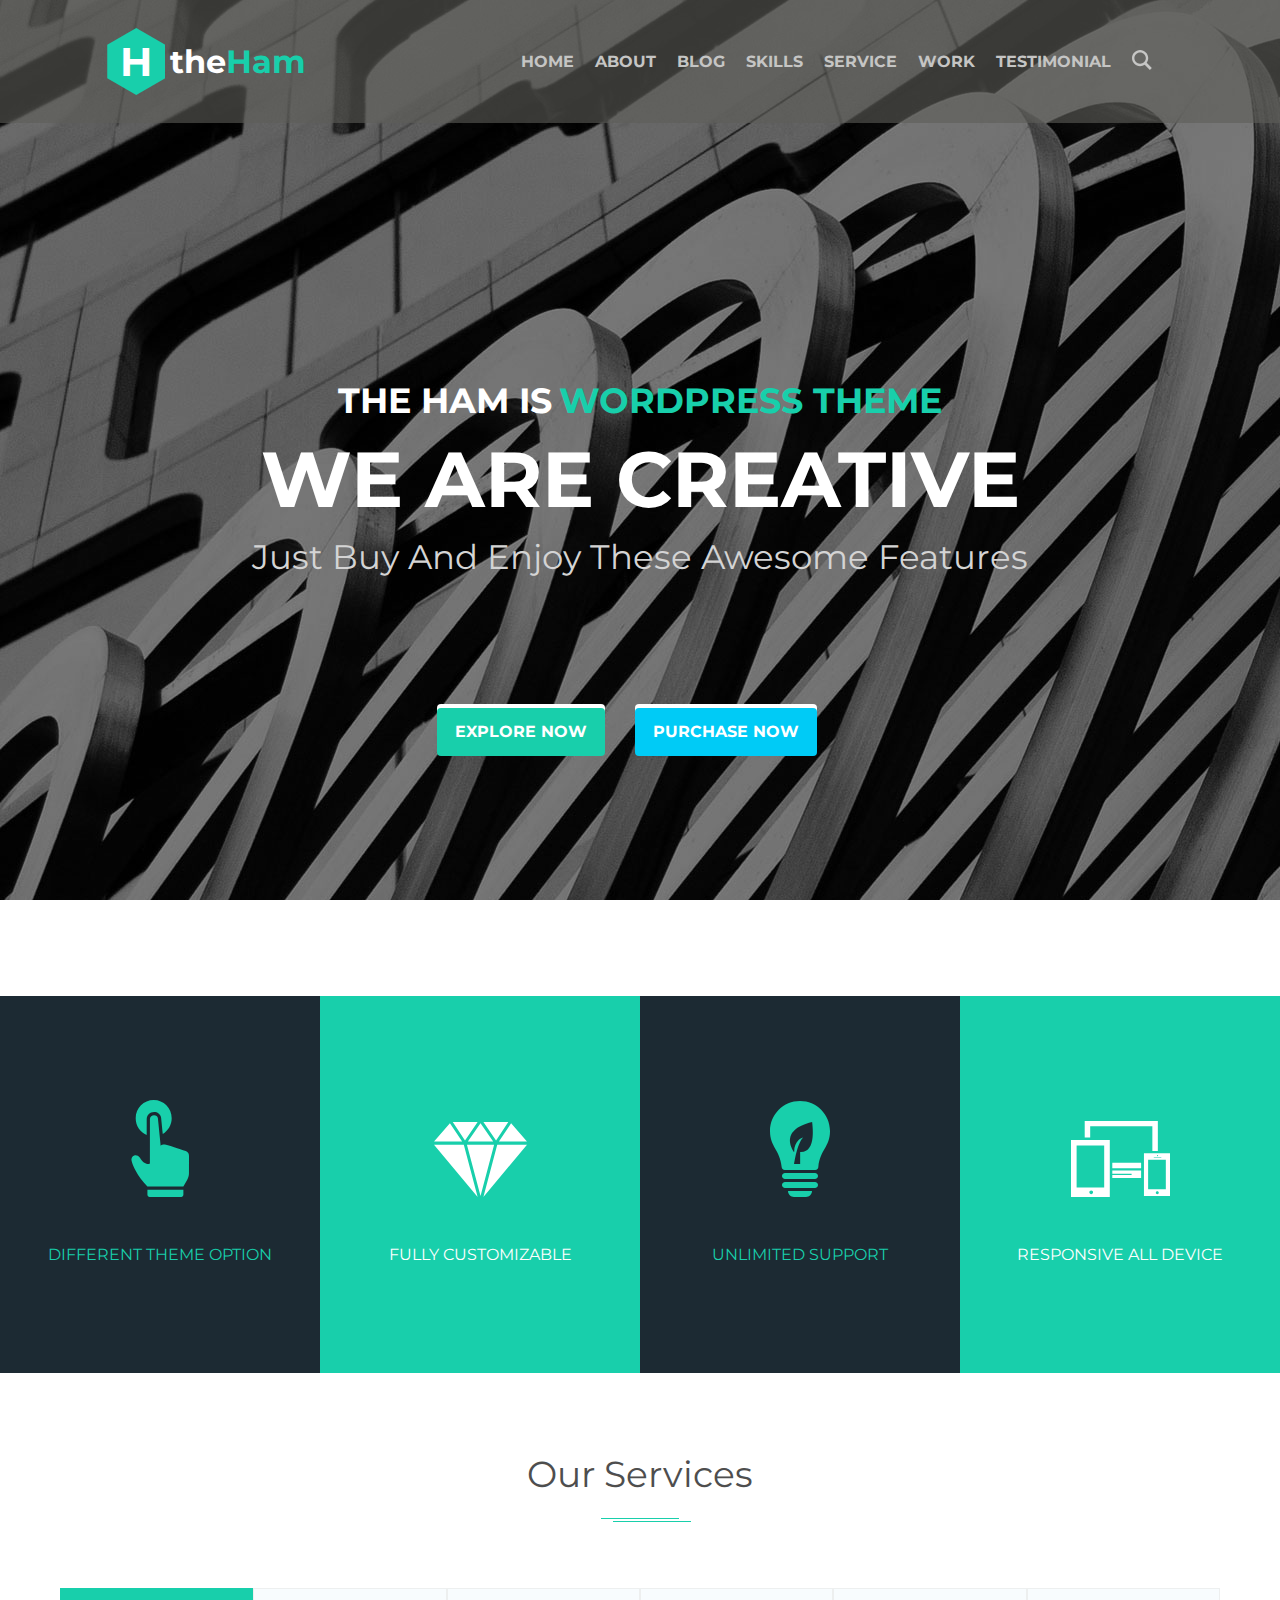
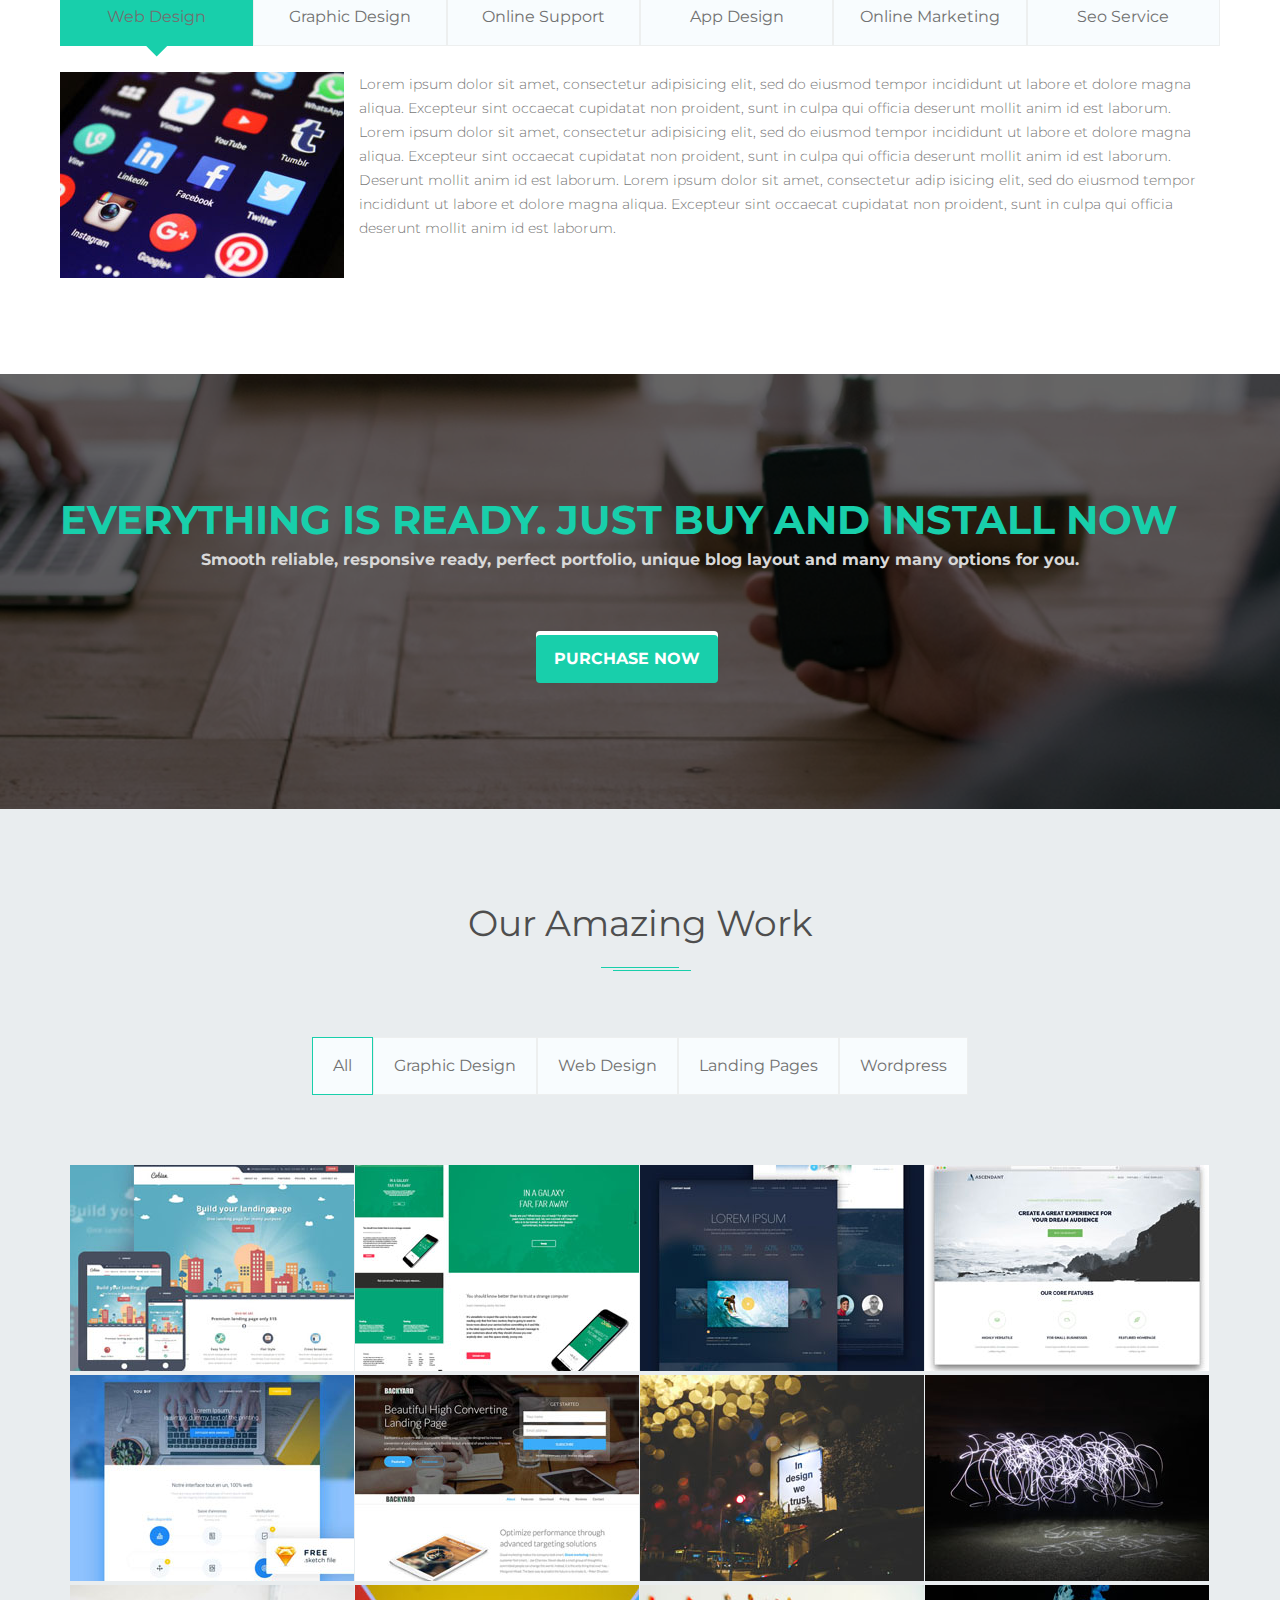
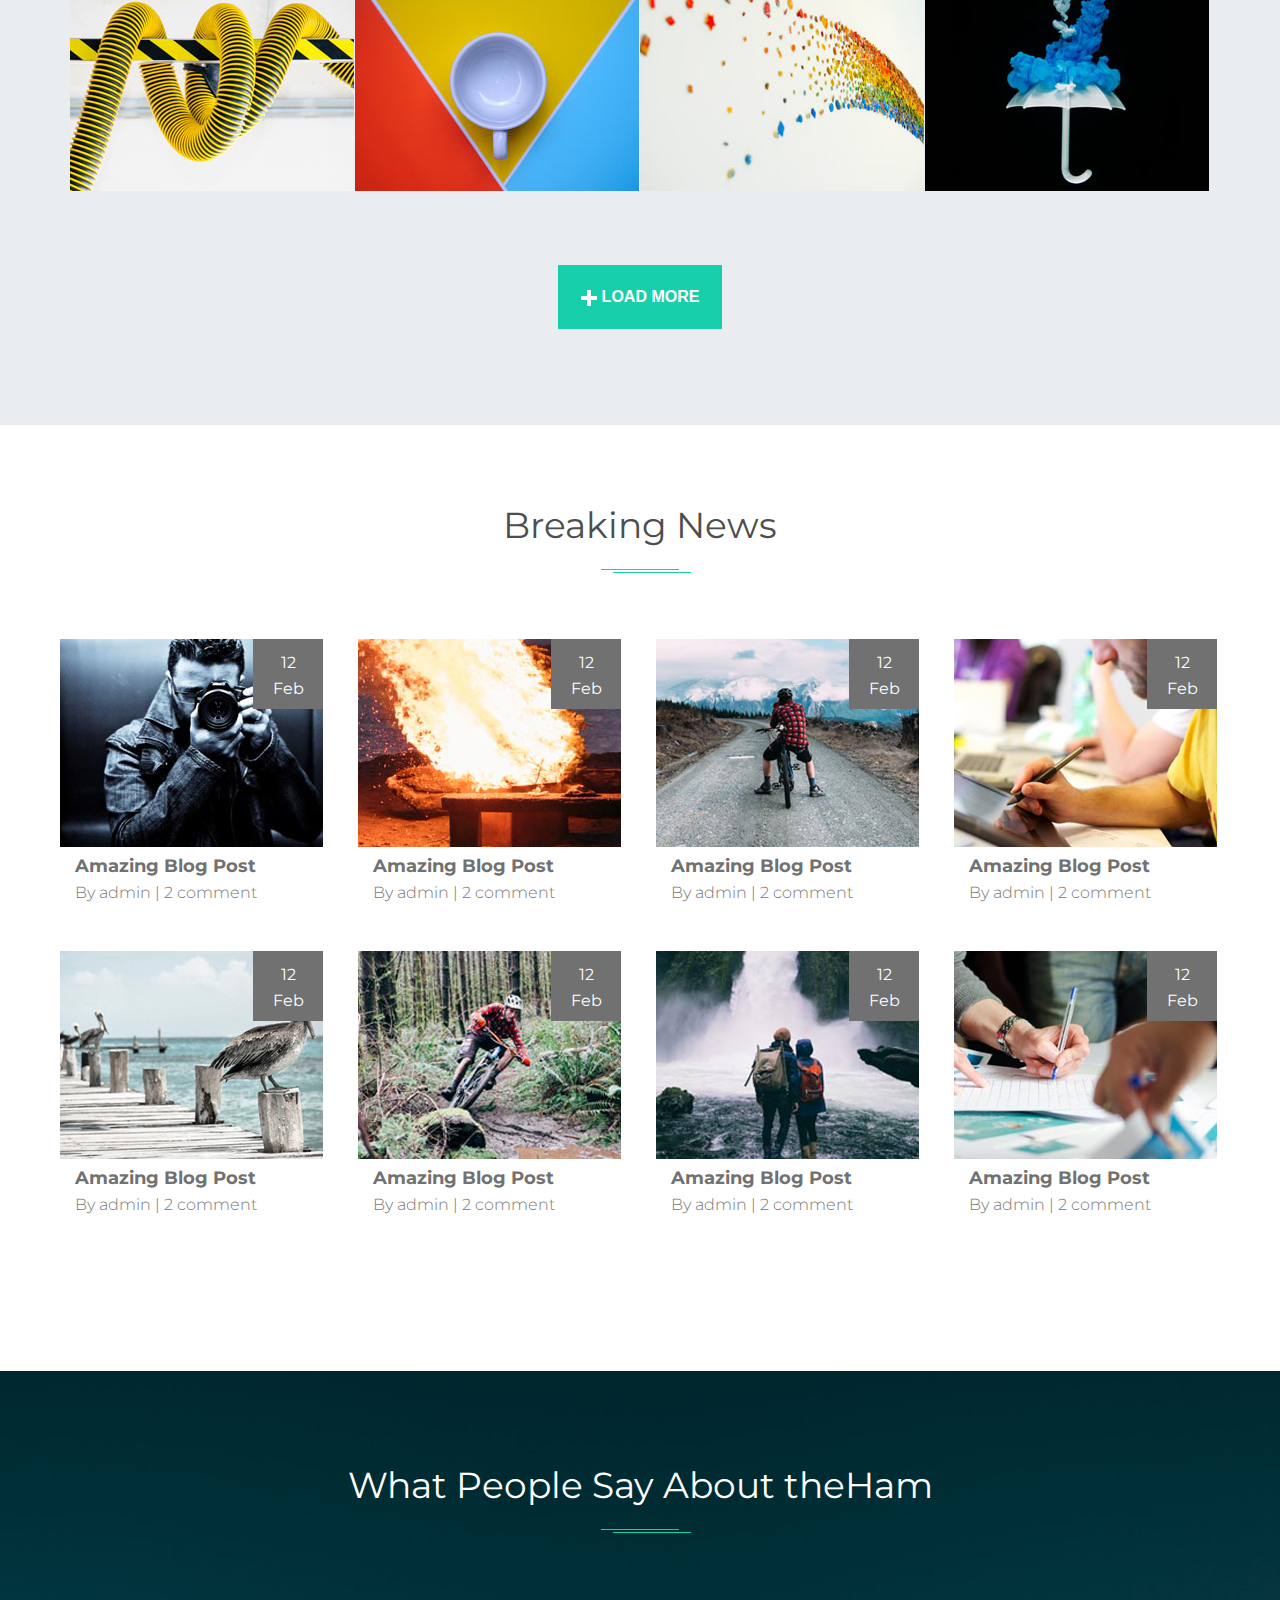
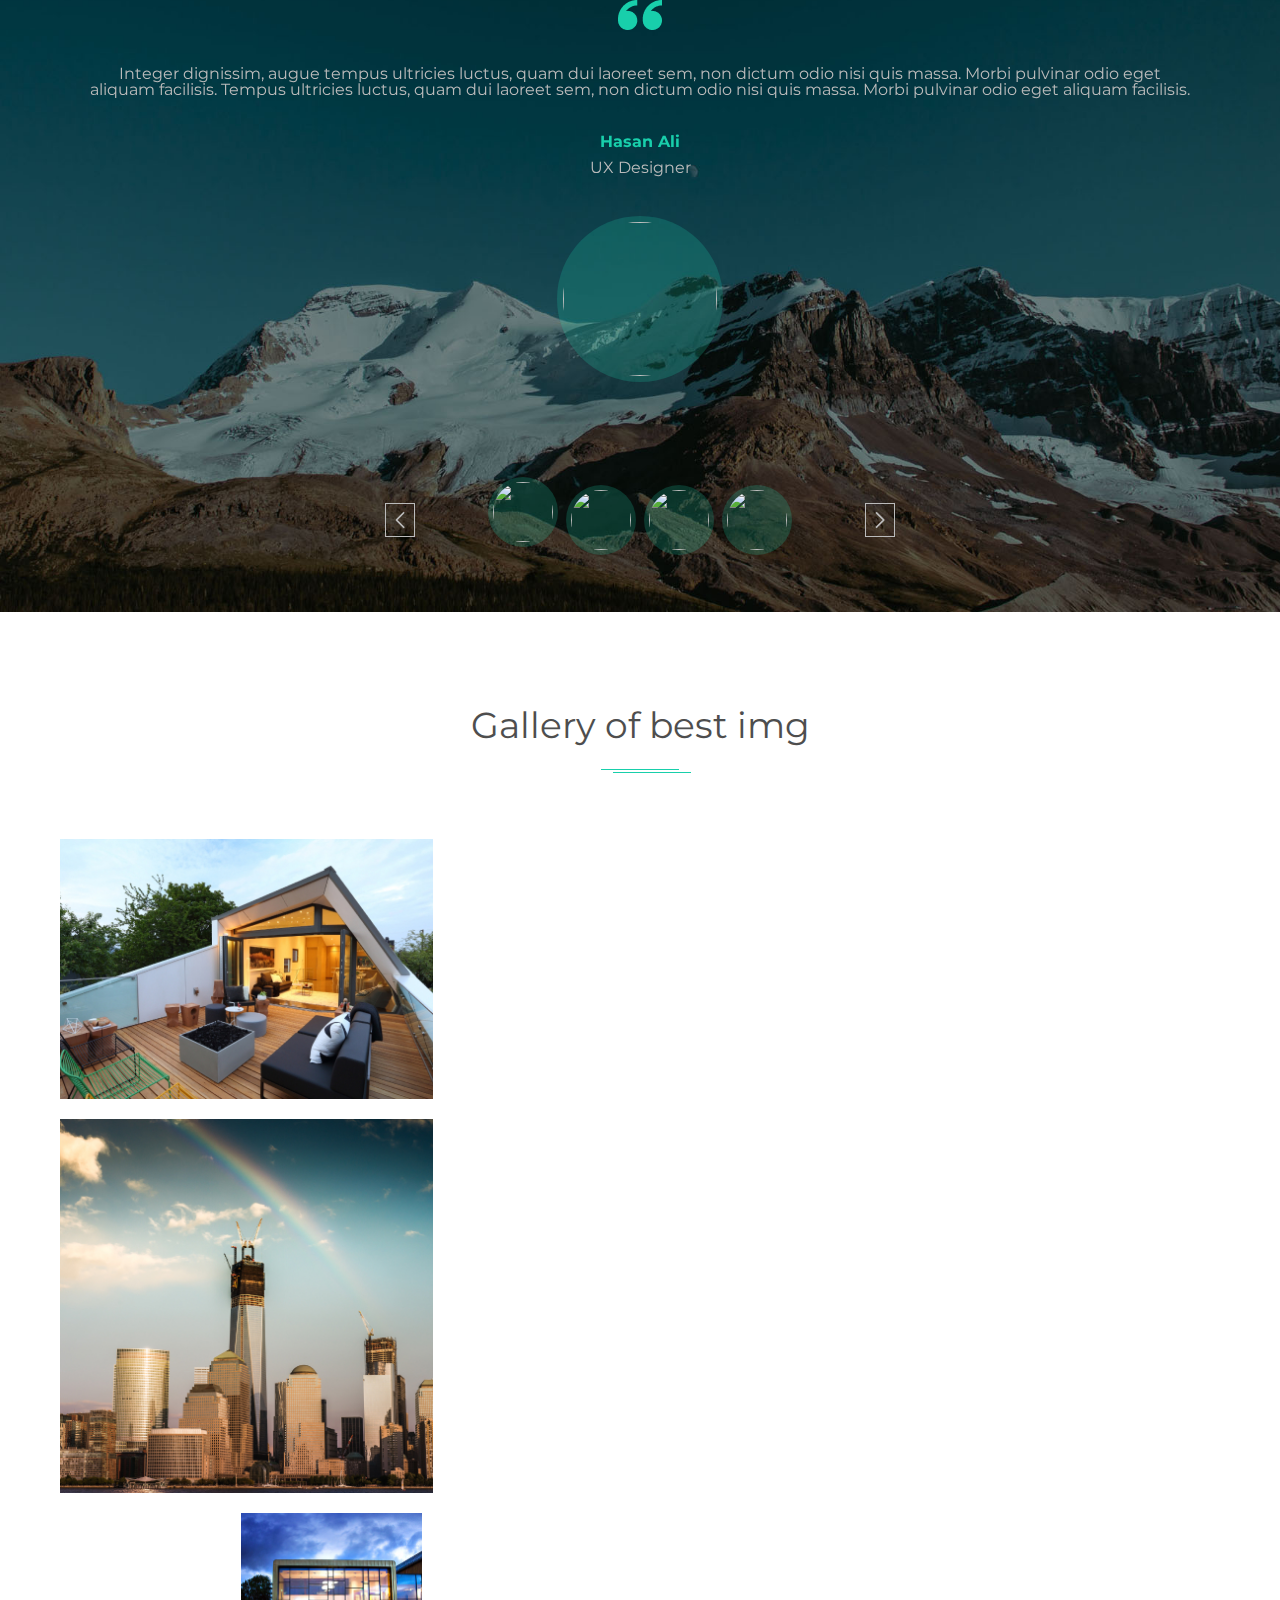
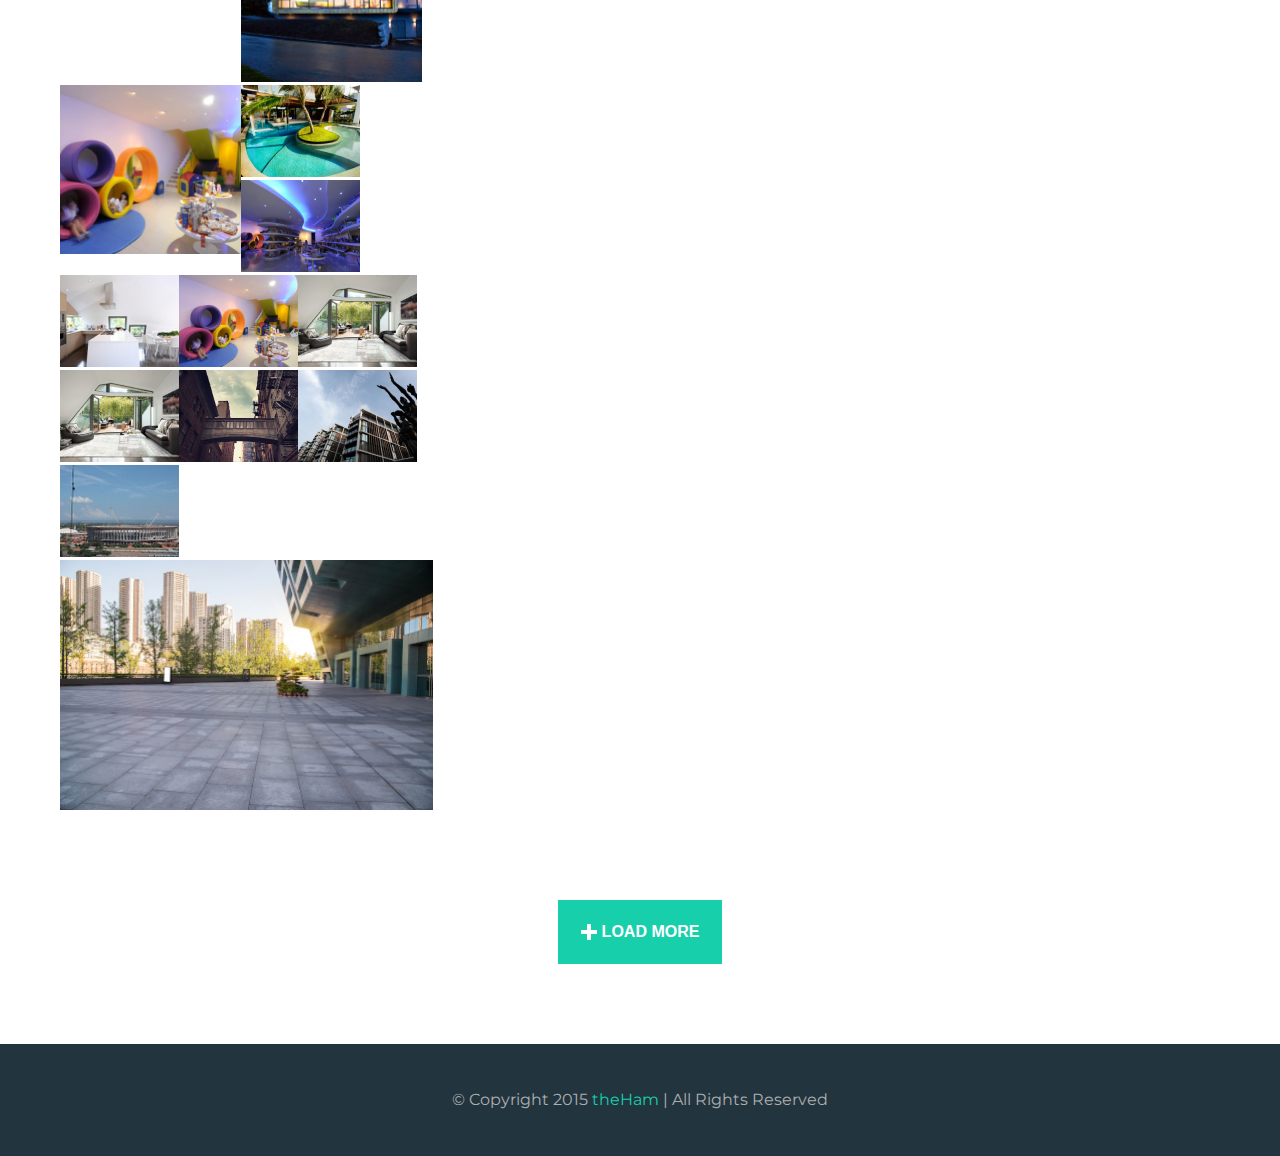
==== commit 505ca248: "finish masonry section" ====
--- a/index.html
+++ b/index.html
@@ -1,470 +1,551 @@
-<!doctype html>
+<!DOCTYPE html>
 <html lang="en">
+  <head>
+    <meta charset="UTF-8" />
+    <meta
+      content="width=device-width, user-scalable=no, initial-scale=1.0, maximum-scale=1.0, minimum-scale=1.0"
+      name="viewport" />
+    <meta content="ie=edge" http-equiv="X-UA-Compatible" />
+    <title>TheHam</title>
+    <link
+      rel="shortcut icon"
+      href="./img/icons/favicon.png"
+      type="image/x-icon" />
+    <link href="https://fonts.gstatic.com" rel="preconnect" />
+    <link
+      href="https://fonts.googleapis.com/css2?family=Montserrat:wght@300;400;700&display=swap"
+      rel="stylesheet" />
+    <link href="./style/reset.css" rel="stylesheet" />
+    <link href="./style/style.css" rel="stylesheet" />
+    <link
+      href="https://cdn.jsdelivr.net/npm/swiper@8/swiper-bundle.min.css"
+      rel="stylesheet" />
+  </head>
 
-<head>
-    <meta charset="UTF-8">
-    <meta content="width=device-width, user-scalable=no, initial-scale=1.0, maximum-scale=1.0, minimum-scale=1.0"
-        name="viewport">
-    <meta content="ie=edge" http-equiv="X-UA-Compatible">
-    <title>TheHam</title>
-    <link rel="shortcut icon" href="./img/icons/favicon.png" type="image/x-icon">
-    <link href="https://fonts.gstatic.com" rel="preconnect">
-    <link href="https://fonts.googleapis.com/css2?family=Montserrat:wght@300;400;700&display=swap" rel="stylesheet">
-     <link href="./style/reset.css" rel="stylesheet">
-    <link href="./style/style.css" rel="stylesheet">
-    <link href="https://cdn.jsdelivr.net/npm/swiper@8/swiper-bundle.min.css" rel="stylesheet" />
+  <body>
+    <header class="header">
+      <div class="header-top">
+        <a class="logo" href="#">
+          <p class="logo-letter">H</p>
+          <h2 class="title-logo">the<span class="title-word">Ham</span></h2>
+        </a>
+        <nav class="navigation">
+          <ul class="list">
+            <li class="list-item"><a class="list-link" href="">home</a></li>
+            <li class="list-item"><a class="list-link" href="">About</a></li>
+            <li class="list-item"><a class="list-link" href="">Blog</a></li>
+            <li class="list-item"><a class="list-link" href="">Skills</a></li>
+            <li class="list-item"><a class="list-link" href="">Service</a></li>
+            <li class="list-item"><a class="list-link" href="">Work</a></li>
+            <li class="list-item">
+              <a class="list-link" href="">Testimonial</a>
+            </li>
+            <li class="list-item">
+              <a class="list-link" href=""
+                ><svg
+                  class="swg-search-icon"
+                  xmlns="http://www.w3.org/2000/svg"
+                  width="20"
+                  height="20"
+                  viewBox="0 0 24 24">
+                  <path
+                    d="M23.809 21.646l-6.205-6.205c1.167-1.605 1.857-3.579 1.857-5.711 0-5.365-4.365-9.73-9.731-9.73-5.365 0-9.73 4.365-9.73 9.73 0 5.366 4.365 9.73 9.73 9.73 2.034 0 3.923-.627 5.487-1.698l6.238 6.238 2.354-2.354zm-20.955-11.916c0-3.792 3.085-6.877 6.877-6.877s6.877 3.085 6.877 6.877-3.085 6.877-6.877 6.877c-3.793 0-6.877-3.085-6.877-6.877z" /></svg
+              ></a>
+            </li>
+          </ul>
+        </nav>
+      </div>
 
-</head>
-
-<body>
-    <header class="header">
-        <div class="header-top"><a class="logo" href="#">
-                <p class="logo-letter">H</p>
-                <h2 class="title-logo">the<span class="title-word">Ham</span></h2>
-            </a>
-            <nav class="navigation">
-                <ul class="list">
-                    <li class="list-item"><a class="list-link" href="">home</a></li>
-                    <li class="list-item"><a class="list-link" href="">About</a></li>
-                    <li class="list-item"><a class="list-link" href="">Blog</a></li>
-                    <li class="list-item"><a class="list-link" href="">Skills</a></li>
-                    <li class="list-item"><a class="list-link" href="">Service</a></li>
-                    <li class="list-item"><a class="list-link" href="">Work</a></li>
-                    <li class="list-item"><a class="list-link" href="">Testimonial</a></li>
-                    <li class="list-item"><a class="list-link" href=""><svg class="swg-search-icon" xmlns="http://www.w3.org/2000/svg" width="20" height="20" viewBox="0 0 24 24"><path d="M23.809 21.646l-6.205-6.205c1.167-1.605 1.857-3.579 1.857-5.711 0-5.365-4.365-9.73-9.731-9.73-5.365 0-9.73 4.365-9.73 9.73 0 5.366 4.365 9.73 9.73 9.73 2.034 0 3.923-.627 5.487-1.698l6.238 6.238 2.354-2.354zm-20.955-11.916c0-3.792 3.085-6.877 6.877-6.877s6.877 3.085 6.877 6.877-3.085 6.877-6.877 6.877c-3.793 0-6.877-3.085-6.877-6.877z"/></svg></a></li>
-                </ul>
-            </nav>
+      <section class="header-content">
+        <h2 class="title-midle">The Ham is<span>Wordpress theme</span></h2>
+        <h1 class="title-creative">we are creative</h1>
+        <h3 class="text">Just Buy And Enjoy These Awesome Features</h3>
+        <div class="button-wrapper">
+          <a class="button btn-green" href="#">EXPLORE NOW</a>
+          <a class="button btn-blue" href="#">purchase now</a>
         </div>
-
-        <section class="header-content">
-            <h2 class="title-midle">The Ham is<span>Wordpress theme</span></h2>
-            <h1 class="title-creative">we are creative</h1>
-            <h3 class="text">Just Buy And Enjoy These Awesome Features</h3>
-            <div class="button-wrapper">
-                <a class="button btn-green" href="#">EXPLORE NOW</a>
-                <a class="button btn-blue" href="#">purchase now</a>
-            </div>
-
-        </section>
-
+      </section>
     </header>
     <main>
-        <ul class="icons-wrapper">
+      <ul class="icons-wrapper">
+        <li class="icon-item">
+          <a class="link-icon icon-green" href="#"
+            ><img alt="hand" src="./img/icons/hand.svg" />Different theme
+            option</a
+          >
+        </li>
+        <li class="icon-item">
+          <a class="link-icon icon-white" href="#"
+            ><img alt="diamond" src="./img/icons/diamond.svg" />fully
+            customizable</a
+          >
+        </li>
+        <li class="icon-item">
+          <a class="link-icon icon-green" href="#"
+            ><img alt="light" src="./img/icons/light-bulb.svg" />unlimited
+            support</a
+          >
+        </li>
+        <li class="icon-item">
+          <a class="link-icon icon-white" href="#"
+            ><img alt="devices" src="./img/icons/devices.svg" />responsive all
+            device</a
+          >
+        </li>
+      </ul>
+      <section class="container">
+        <h2 class="title">Our Services</h2>
+        <ul class="tabs">
+          <li class="tabs-title active" data-id="WebDesign">Web Design</li>
+          <li class="tabs-title" data-id="GraphicDesign">Graphic Design</li>
+          <li class="tabs-title" data-id="OnlineSupport">Online Support</li>
+          <li class="tabs-title" data-id="AppDesign">App Design</li>
+          <li class="tabs-title" data-id="OnlineMarketing">Online Marketing</li>
+          <li class="tabs-title" data-id="SeoService">Seo Service</li>
+        </ul>
+        <ul class="tabs-content">
+          <li class="show" data-id="WebDesign">
+            <img alt="WebDesign" src="./img/web-design/web-design1.jpg" />
+            <p class="text-design">
+              Lorem ipsum dolor sit amet, consectetur adipisicing elit, sed do
+              eiusmod tempor incididunt ut labore et dolore magna aliqua.
+              Excepteur sint occaecat cupidatat non proident, sunt in culpa qui
+              officia deserunt mollit anim id est laborum. Lorem ipsum dolor sit
+              amet, consectetur adipisicing elit, sed do eiusmod tempor
+              incididunt ut labore et dolore magna aliqua. Excepteur sint
+              occaecat cupidatat non proident, sunt in culpa qui officia
+              deserunt mollit anim id est laborum. Deserunt mollit anim id est
+              laborum. Lorem ipsum dolor sit amet, consectetur adip isicing
+              elit, sed do eiusmod tempor incididunt ut labore et dolore magna
+              aliqua. Excepteur sint occaecat cupidatat non proident, sunt in
+              culpa qui officia deserunt mollit anim id est laborum.
+            </p>
+          </li>
 
-            <li class="icon-item"><a class="link-icon icon-green" href="#"><img alt="hand"
-                        src="./img/icons/hand.svg">Different
-                    theme
-                    option</a></li>
-            <li class="icon-item"><a class="link-icon icon-white" href="#"><img alt="diamond"
-                        src="./img/icons/diamond.svg">fully
-                    customizable</a></li>
-            <li class="icon-item"><a class="link-icon icon-green" href="#"><img alt="light"
-                        src="./img/icons/light-bulb.svg">unlimited
-                    support</a></li>
-            <li class="icon-item"><a class="link-icon icon-white" href="#"><img alt="devices"
-                        src="./img/icons/devices.svg">responsive
-                    all device</a></li>
+          <li data-id="GraphicDesign">
+            <img alt="GraphicDesign" src="./img/web-design/web-design2.jpg" />
+            <p class="text-design">
+              Anivia is a benevolent winged spirit who endures endless cycles of
+              life, death, and rebirth to protect the Freljord. A demigod born
+              of unforgiving ice and bitter winds, she wields those elemental
+              powers to thwart any who dare disturb her homeland. Anivia guides
+              and protects the tribes of the harsh north, who revere her as a
+              symbol of hope, and a portent of great change. She fights with
+              every ounce of her being, knowing that through her sacrifice, her
+              memory will endure, and she will be reborn into a new tomorrow.
+            </p>
+          </li>
+
+          <li data-id="OnlineSupport">
+            <img alt="OnlineSupport" src="./img/web-design/web-design3.jpg" />
+            <p class="text-design">
+              In Noxus, warriors known as reckoners face one another in arenas
+              where blood is spilled and strength tested—but none has ever been
+              as celebrated as Draven. A former soldier, he found that the
+              crowds uniquely appreciated his flair for the dramatic, not to
+              mention the spray of blood from each of his spinning axes.
+              Addicted to the spectacle of his own brash perfection, Draven has
+              sworn to defeat whomever he must to ensure that his name is
+              chanted throughout the empire forever more.
+            </p>
+          </li>
+
+          <li data-id="AppDesign">
+            <img alt="AppDesignt" src="./img/web-design/web-design4.jpg" />
+            <p class="text-design">
+              A proud and noble soldier, Garen fights at the head of the
+              Dauntless Vanguard. He is popular among his fellows, and respected
+              well enough by his enemies—not least as a scion of the prestigious
+              Crownguard family, entrusted with defending Demacia and its
+              ideals. Clad in magic-resistant armor and bearing a mighty
+              broadsword, Garen stands ready to confront mages and sorcerers on
+              the field of battle, in a veritable whirlwind of righteous steel.
+            </p>
+          </li>
+
+          <li data-id="OnlineMarketing">
+            <img alt="OnlineMarketing" src="./img/web-design/web-design5.jpg" />
+            <p class="text-design">
+              Decisive in judgment and lethal in combat, Katarina is a Noxian
+              assassin of the highest caliber. Eldest daughter to the legendary
+              General Du Couteau, she made her talents known with swift kills
+              against unsuspecting enemies. Her fiery ambition has driven her to
+              pursue heavily-guarded targets, even at the risk of endangering
+              her allies—but no matter the mission, Katarina will not hesitate
+              to execute her duty amid a whirlwind of serrated daggers.
+            </p>
+          </li>
+          <li data-id="SeoService">
+            <img alt="SeoService" src="./img/web-design/web-design6.jpg" />
+            <p class="text-design">
+              Decisive in judgment and lethal in combat, Katarina is a Noxian
+              assassin of the highest caliber. Eldest daughter to the legendary
+              General Du Couteau, she made her talents known with swift kills
+              against unsuspecting enemies. Her fiery ambition has driven her to
+              pursue heavily-guarded targets, even at the risk of endangering
+              her allies—but no matter the mission, Katarina will not hesitate
+              to execute her duty amid a whirlwind of serrated daggers.
+            </p>
+          </li>
         </ul>
-        <section class="container">
-            <h2 class="title">Our Services</h2>
-            <ul class="tabs">
-                <li class="tabs-title active" data-id='WebDesign'>Web Design</li>
-                <li class="tabs-title" data-id='GraphicDesign'>Graphic Design</li>
-                <li class="tabs-title" data-id='OnlineSupport'>Online Support</li>
-                <li class="tabs-title" data-id='AppDesign'>App Design</li>
-                <li class="tabs-title" data-id='OnlineMarketing'>Online Marketing</li>
-                <li class="tabs-title" data-id='SeoService'>Seo Service</li>
-            </ul>
-            <ul class="tabs-content">
-
-                <li class='show' data-id='WebDesign'><img alt="WebDesign" src="./img/web-design/web-design1.jpg">
-                    <p class="text-design">Lorem ipsum dolor sit amet, consectetur adipisicing elit, sed do eiusmod
-                        tempor
-                        incididunt ut labore
-                        et dolore magna aliqua. Excepteur sint occaecat cupidatat non proident, sunt in culpa qui
-                        officia
-                        deserunt mollit anim id est laborum. Lorem ipsum dolor sit amet, consectetur adipisicing elit,
-                        sed
-                        do eiusmod tempor incididunt ut labore et dolore magna aliqua. Excepteur sint occaecat cupidatat
-                        non
-                        proident, sunt in culpa qui officia deserunt mollit anim id est laborum. Deserunt mollit anim id
-                        est
-                        laborum. Lorem ipsum dolor sit amet, consectetur adip isicing elit, sed do eiusmod tempor
-                        incididunt
-                        ut labore et dolore magna aliqua. Excepteur sint occaecat cupidatat non proident, sunt in culpa
-                        qui
-                        officia deserunt mollit anim id est laborum.</p>
-                </li>
-
-                <li data-id='GraphicDesign'><img alt="GraphicDesign" src="./img/web-design/web-design2.jpg">
-                    <p class="text-design">Anivia is a benevolent winged spirit who endures endless cycles of life,
-                        death,
-                        and rebirth to protect
-                        the Freljord. A demigod born of unforgiving ice and bitter winds, she wields those elemental
-                        powers to
-                        thwart any who dare disturb her homeland. Anivia guides and protects the tribes of the harsh
-                        north, who
-                        revere her as a symbol of hope, and a portent of great change. She fights with every ounce of
-                        her
-                        being, knowing that through her sacrifice, her memory will endure, and she will be reborn into a
-                        new
-                        tomorrow.</p>
-                </li>
-                </li>
-
-                <li data-id='OnlineSupport'><img alt="OnlineSupport" src="./img/web-design/web-design3.jpg">
-                    <p class="text-design">In Noxus, warriors known as reckoners face one another in arenas where blood
-                        is
-                        spilled and strength
-                        tested—but none has ever been as celebrated as Draven. A former soldier, he found that the
-                        crowds
-                        uniquely appreciated his flair for the dramatic, not to mention the spray of blood from each of
-                        his
-                        spinning axes. Addicted to the spectacle of his own brash perfection, Draven has sworn to defeat
-                        whomever he must to ensure that his name is chanted throughout the empire forever more.</p>
-                </li>
-
-                <li data-id='AppDesign'><img alt="AppDesignt" src="./img/web-design/web-design4.jpg">
-                    <p class="text-design">A proud and noble soldier, Garen fights at the head of the Dauntless
-                        Vanguard. He is
-                        popular among his
-                        fellows, and respected well enough by his enemies—not least as a scion of the prestigious
-                        Crownguard
-                        family, entrusted with defending Demacia and its ideals. Clad in magic-resistant armor and
-                        bearing a
-                        mighty broadsword, Garen stands ready to confront mages and sorcerers on the field of battle, in
-                        a
-                        veritable whirlwind of righteous steel.</p>
-                </li>
-
-                <li data-id='OnlineMarketing'><img alt="OnlineMarketing" src="./img/web-design/web-design5.jpg">
-                    <p class="text-design">Decisive in judgment and lethal in combat, Katarina is a Noxian assassin of
-                        the highest caliber. Eldest
-                        daughter to the legendary General Du Couteau, she made her talents known with swift kills
-                        against
-                        unsuspecting enemies. Her fiery ambition has driven her to pursue heavily-guarded targets, even
-                        at the
-                        risk of endangering her allies—but no matter the mission, Katarina will not hesitate to execute
-                        her
-                        duty amid a whirlwind of serrated daggers.</p>
-                </li>
-                <li data-id='SeoService'><img alt="SeoService" src="./img/web-design/web-design6.jpg">
-                    <p class="text-design">Decisive in judgment and lethal in combat, Katarina is a Noxian assassin of
-                        the
-                        highest caliber. Eldest
-                        daughter to the legendary General Du Couteau, she made her talents known with swift kills
-                        against
-                        unsuspecting enemies. Her fiery ambition has driven her to pursue heavily-guarded targets, even
-                        at the
-                        risk of endangering her allies—but no matter the mission, Katarina will not hesitate to execute
-                        her
-                        duty amid a whirlwind of serrated daggers.</p>
-                </li>
-            </ul>
-        </section>
-        <section class="benefits">
-            <div class="benefits-content container">
-                <h2 class="title-text-benefits">Everything is ready. just buy and install now</h2>
-                <p class="text-benefits">Smooth reliable, responsive ready, perfect portfolio, unique blog layout and
-                    many
-                    many options for you.</p>
-                <a class="button btn-green" href="#">purchase now</a>
+      </section>
+      <section class="benefits">
+        <div class="benefits-content container">
+          <h2 class="title-text-benefits">
+            Everything is ready. just buy and install now
+          </h2>
+          <p class="text-benefits">
+            Smooth reliable, responsive ready, perfect portfolio, unique blog
+            layout and many many options for you.
+          </p>
+          <a class="button btn-green" href="#">purchase now</a>
+        </div>
+      </section>
+      <section class="amazing-work">
+        <h2 class="title">Our Amazing Work</h2>
+        <ul class="tabs-img">
+          <li class="tabs-title-img active" data-id="All">All</li>
+          <li class="tabs-title-img" data-id="GraphicDesign">Graphic Design</li>
+          <li class="tabs-title-img" data-id="WebDesign">Web Design</li>
+          <li class="tabs-title-img" data-id="LandingPages">Landing Pages</li>
+          <li class="tabs-title-img" data-id="Wordpress">Wordpress</li>
+        </ul>
+        <div class="img-content container"></div>
+      </section>
+      <section class="breaking-news container">
+        <h2 class="title">Breaking News</h2>
+        <div class="news-wrapper">
+          <article>
+            <a class="link-news" href=""
+              ><img src="./img/Breaking%20News/breaking-news-1.png" />
+              <h3 class="title-news">Amazing Blog Post</h3>
+              <p class="text-news">By admin | 2 comment</p>
+              <div class="hide-block"><span>12</span>Feb</div>
+            </a>
+          </article>
+          <article>
+            <a class="link-news" href=""
+              ><img src="./img/Breaking%20News/breaking-news-2.png" />
+              <h3 class="title-news">Amazing Blog Post</h3>
+              <p class="text-news">By admin | 2 comment</p>
+              <div class="hide-block"><span>12</span>Feb</div>
+            </a>
+          </article>
+          <article>
+            <a class="link-news" href=""
+              ><img src="./img/Breaking%20News/breaking-news-3.png" />
+              <h3 class="title-news">Amazing Blog Post</h3>
+              <p class="text-news">By admin | 2 comment</p>
+              <div class="hide-block"><span>12</span>Feb</div>
+            </a>
+          </article>
+          <article>
+            <a class="link-news" href=""
+              ><img src="./img/Breaking%20News/breaking-news-4.png" />
+              <h3 class="title-news">Amazing Blog Post</h3>
+              <p class="text-news">By admin | 2 comment</p>
+              <div class="hide-block"><span>12</span>Feb</div>
+            </a>
+          </article>
+          <article>
+            <a class="link-news" href=""
+              ><img src="./img/Breaking%20News/breaking-news-5.png" />
+              <h3 class="title-news">Amazing Blog Post</h3>
+              <p class="text-news">By admin | 2 comment</p>
+              <div class="hide-block"><span>12</span>Feb</div>
+            </a>
+          </article>
+          <article>
+            <a class="link-news" href=""
+              ><img src="./img/Breaking%20News/breaking-news-6.png" />
+              <h3 class="title-news">Amazing Blog Post</h3>
+              <p class="text-news">By admin | 2 comment</p>
+              <div class="hide-block"><span>12</span>Feb</div>
+            </a>
+          </article>
+          <article>
+            <a class="link-news" href=""
+              ><img src="./img/Breaking%20News/breaking-news-7.png" />
+              <h3 class="title-news">Amazing Blog Post</h3>
+              <p class="text-news">By admin | 2 comment</p>
+              <div class="hide-block"><span>12</span>Feb</div>
+            </a>
+          </article>
+          <article>
+            <a class="link-news" href=""
+              ><img src="./img/Breaking%20News/breaking-news-8.png" />
+              <h3 class="title-news">Amazing Blog Post</h3>
+              <p class="text-news">By admin | 2 comment</p>
+              <div class="hide-block"><span>12</span>Feb</div>
+            </a>
+          </article>
+        </div>
+      </section>
+      <section class="about">
+        <div class="container">
+          <h2 class="title about-title">What People Say About theHam</h2>
+          <img alt="" src="./img/slider/apostrophe.png" />
+          <div class="swiper mySwiper">
+            <div class="swiper-wrapper">
+              <div class="swiper-slide">
+                <p class="slide-text">
+                  Integer dignissim, augue tempus ultricies luctus, quam dui
+                  laoreet sem, non dictum odio nisi quis massa. Morbi pulvinar
+                  odio eget aliquam facilisis. Tempus ultricies luctus, quam dui
+                  laoreet sem, non dictum odio nisi quis massa. Morbi pulvinar
+                  odio eget aliquam facilisis.
+                </p>
+                <h2 class="name">Hasan Ali</h2>
+                <h3 class="profesional">UX Designer</h3>
+                <div class="opacity-block">
+                  <img
+                    src="https://images.unsplash.com/photo-1500648767791-00dcc994a43e?ixlib=rb-4.0.3&ixid=MnwxM[…]2h8MXx8cmFuZG9tJTIwcGVvcGxlfGVufDB8fDB8fA%3D%3D&w=1000&q=80" />
+                </div>
+              </div>
+              <div class="swiper-slide">
+                <p class="slide-text">
+                  Integer dignissim, augue tempus ultricies luctus, quam dui
+                  laoreet sem, non dictum odio nisi quis massa. Morbi pulvinar
+                  odio eget aliquam facilisis. Tempus ultricies luctus, quam dui
+                  laoreet sem, non dictum odio nisi quis massa. Morbi pulvinar
+                  odio eget aliquam facilisis.
+                </p>
+                <h2 class="name">Hasan</h2>
+                <h3 class="profesional">Designer</h3>
+                <div class="opacity-block">
+                  <img
+                    src="https://i.pinimg.com/originals/f3/13/07/f313074df0a3210dc7ca4b7e97f7491c.jpg" />
+                </div>
+              </div>
+              <div class="swiper-slide">
+                <p class="slide-text">
+                  Integer dignissim, augue tempus ultricies luctus, quam dui
+                  laoreet sem, non dictum odio nisi quis massa. Morbi pulvinar
+                  odio eget aliquam facilisis. Tempus ultricies luctus, quam dui
+                  laoreet sem, non dictum odio nisi quis massa. Morbi pulvinar
+                  odio eget aliquam facilisis.
+                </p>
+                <h2 class="name">Ali</h2>
+                <h3 class="profesional">UX</h3>
+                <div class="opacity-block">
+                  <img
+                    src="https://images.unsplash.com/photo-1507003211169-0a1dd7228f2d?ixlib=rb-4.0.3&ixid=MnwxM[…]HxzZWFyY2h8MTJ8fHBvcnRyYWl0fGVufDB8fDB8fA%3D%3D&w=1000&q=80" />
+                </div>
+              </div>
+              <div class="swiper-slide">
+                <p class="slide-text">
+                  Integer dignissim, augue tempus ultricies luctus, quam dui
+                  laoreet sem, non dictum odio nisi quis massa. Morbi pulvinar
+                  odio eget aliquam facilisis. Tempus ultricies luctus, quam dui
+                  laoreet sem, non dictum odio nisi quis massa. Morbi pulvinar
+                  odio eget aliquam facilisis.
+                </p>
+                <h2 class="name">Hasan Alex</h2>
+                <h3 class="profesional">Developer</h3>
+                <div class="opacity-block">
+                  <img
+                    alt=""
+                    src="https://images.unsplash.com/photo-1534528741775-53994a69daeb?ixlib=rb-4.0.3&ixid=MnwxMjA3fDB8MHxzZWFyY2h8Mnx8cG9ydHJhaXR8ZW58MHx8MHx8&w=1000&q=80" />
+                </div>
+              </div>
             </div>
-        </section>
-        <section class="amazing-work">
-            <h2 class="title">Our Amazing Work</h2>
-            <ul class="tabs-img">
-                <li class="tabs-title-img active" data-id='All'>All</li>
-                <li class="tabs-title-img" data-id='GraphicDesign'>Graphic Design</li>
-                <li class="tabs-title-img" data-id='WebDesign'>Web Design</li>
-                <li class="tabs-title-img" data-id='LandingPages'>Landing Pages</li>
-                <li class="tabs-title-img" data-id='Wordpress'>Wordpress</li>
-            </ul>
-            <div class="img-content container">
+            <div class="swiper-button-next"></div>
+            <div class="swiper-button-prev"></div>
+            <div class="swiper-pagination"></div>
+          </div>
+        </div>
+      </section>
+      <section class="masonry container">
+        <h2 class="title">Gallery of best img</h2>
+        <div class="grid">
+          <div class="grid-sizer"></div>
+          <div class="gutter-sizer"></div>
+          <div class="grid-item">
+            <div class="hide_block">
+              <div class="hover_icon">
+                <i class="fa fa-search fa-search-circle"></i>
+              </div>
+              <div class="hover_icon">
+                <i class="fas fa-arrows-alt fa-arrows-alt-personal"></i>
+              </div>
             </div>
-        </section>
-        <section class="breaking-news container">
-            <h2 class="title">Breaking News</h2>
-            <div class="news-wrapper">
-                <article><a class="link-news" href=""><img src="./img/Breaking%20News/breaking-news-1.png">
-                        <h3 class="title-news">Amazing Blog Post</h3>
-                        <p class="text-news">By admin | 2 comment</p>
-                        <div class="hide-block"><span>12</span>Feb</div>
-                    </a>
-
-                </article>
-                <article><a class="link-news" href=""><img src="./img/Breaking%20News/breaking-news-2.png">
-                        <h3 class="title-news">Amazing Blog Post</h3>
-                        <p class="text-news">By admin | 2 comment</p>
-                        <div class="hide-block"><span>12</span>Feb</div>
-                    </a>
-                </article>
-                <article><a class="link-news" href=""><img src="./img/Breaking%20News/breaking-news-3.png">
-                        <h3 class="title-news">Amazing Blog Post</h3>
-                        <p class="text-news">By admin | 2 comment</p>
-                        <div class="hide-block"><span>12</span>Feb</div>
-                    </a>
-                </article>
-                <article><a class="link-news" href=""><img src="./img/Breaking%20News/breaking-news-4.png">
-                        <h3 class="title-news">Amazing Blog Post</h3>
-                        <p class="text-news">By admin | 2 comment</p>
-                        <div class="hide-block"><span>12</span>Feb</div>
-                    </a>
-                </article>
-                <article><a class="link-news" href=""><img src="./img/Breaking%20News/breaking-news-5.png">
-                        <h3 class="title-news">Amazing Blog Post</h3>
-                        <p class="text-news">By admin | 2 comment</p>
-                        <div class="hide-block"><span>12</span>Feb</div>
-                    </a>
-                </article>
-                <article><a class="link-news" href=""><img src="./img/Breaking%20News/breaking-news-6.png">
-                        <h3 class="title-news">Amazing Blog Post</h3>
-                        <p class="text-news">By admin | 2 comment</p>
-                        <div class="hide-block"><span>12</span>Feb</div>
-                    </a>
-                </article>
-                <article><a class="link-news" href=""><img src="./img/Breaking%20News/breaking-news-7.png">
-                        <h3 class="title-news">Amazing Blog Post</h3>
-                        <p class="text-news">By admin | 2 comment</p>
-                        <div class="hide-block"><span>12</span>Feb</div>
-                    </a>
-                </article>
-                <article><a class="link-news" href=""><img src="./img/Breaking%20News/breaking-news-8.png">
-                        <h3 class="title-news">Amazing Blog Post</h3>
-                        <p class="text-news">By admin | 2 comment</p>
-                        <div class="hide-block"><span>12</span>Feb</div>
-                    </a>
-                </article>
+            <img src="./img/gallery/gallery1.jpg" alt="" />
+          </div>
+          <div class="grid-item">
+            <div class="hide_block">
+              <div class="hover_icon">
+                <i class="fa fa-search fa-search-circle"></i>
+              </div>
+              <div class="hover_icon">
+                <i class="fas fa-arrows-alt fa-arrows-alt-personal"></i>
+              </div>
             </div>
-        </section>
-        <section class="about">
-            <div class="container">
-                <h2 class="title about-title">What People Say About theHam</h2>
-                <img alt="" src="./img/slider/apostrophe.png">
-                <div class="swiper mySwiper ">
-
-
-                    <div class="swiper-wrapper">
-                        <div class="swiper-slide">
-
-                            <p class="slide-text">Integer dignissim, augue tempus ultricies luctus, quam dui laoreet
-                                sem,
-                                non
-                                dictum odio nisi quis massa. Morbi pulvinar odio eget aliquam facilisis. Tempus
-                                ultricies
-                                luctus, quam dui laoreet sem, non dictum odio nisi quis massa. Morbi pulvinar odio eget
-                                aliquam
-                                facilisis.</p>
-                            <h2 class="name">Hasan Ali</h2>
-                            <h3 class="profesional">UX Designer</h3>
-                            <div class="opacity-block"><img
-                                    src="https://images.unsplash.com/photo-1500648767791-00dcc994a43e?ixlib=rb-4.0.3&ixid=MnwxM[…]2h8MXx8cmFuZG9tJTIwcGVvcGxlfGVufDB8fDB8fA%3D%3D&w=1000&q=80">
-                            </div>
-                        </div>
-                        <div class="swiper-slide">
-                            <p class="slide-text">Integer dignissim, augue tempus ultricies luctus, quam dui laoreet
-                                sem,
-                                non
-                                dictum odio nisi quis massa. Morbi pulvinar odio eget aliquam facilisis. Tempus
-                                ultricies
-                                luctus, quam dui laoreet sem, non dictum odio nisi quis massa. Morbi pulvinar odio eget
-                                aliquam
-                                facilisis.</p>
-                            <h2 class="name">Hasan</h2>
-                            <h3 class="profesional">Designer</h3>
-                            <div class="opacity-block"><img
-                                    src="https://i.pinimg.com/originals/f3/13/07/f313074df0a3210dc7ca4b7e97f7491c.jpg">
-                            </div>
-                        </div>
-                        <div class="swiper-slide">
-                            <p class="slide-text">Integer dignissim, augue tempus ultricies luctus, quam dui laoreet
-                                sem,
-                                non
-                                dictum odio nisi quis massa. Morbi pulvinar odio eget aliquam facilisis. Tempus
-                                ultricies
-                                luctus, quam dui laoreet sem, non dictum odio nisi quis massa. Morbi pulvinar odio eget
-                                aliquam
-                                facilisis.</p>
-                            <h2 class="name">Ali</h2>
-                            <h3 class="profesional">UX</h3>
-                            <div class="opacity-block"><img
-                                    src="https://images.unsplash.com/photo-1507003211169-0a1dd7228f2d?ixlib=rb-4.0.3&ixid=MnwxM[…]HxzZWFyY2h8MTJ8fHBvcnRyYWl0fGVufDB8fDB8fA%3D%3D&w=1000&q=80">
-                            </div>
-                        </div>
-                        <div class="swiper-slide">
-                            <p class="slide-text">Integer dignissim, augue tempus ultricies luctus, quam dui laoreet
-                                sem,
-                                non
-                                dictum odio nisi quis massa. Morbi pulvinar odio eget aliquam facilisis. Tempus
-                                ultricies
-                                luctus, quam dui laoreet sem, non dictum odio nisi quis massa. Morbi pulvinar odio eget
-                                aliquam
-                                facilisis.</p>
-                            <h2 class="name">Hasan Alex</h2>
-                            <h3 class="profesional">Developer</h3>
-                            <div class="opacity-block"><img alt=""
-                                    src="https://images.unsplash.com/photo-1534528741775-53994a69daeb?ixlib=rb-4.0.3&ixid=MnwxMjA3fDB8MHxzZWFyY2h8Mnx8cG9ydHJhaXR8ZW58MHx8MHx8&w=1000&q=80">
-                            </div>
-                        </div>
-                    </div>
-                    <div class="swiper-button-next"></div>
-                    <div class="swiper-button-prev"></div>
-                    <div class="swiper-pagination"></div>
-                </div>
+            <img src="./img/gallery/gallery2.jpg" alt="" />
+          </div>
+          <div class="grid-item">
+            <div class="sub-grid">
+              <div class="subgrid-sizer"></div>
+              <div class="subgrid-gutter-sizer"></div>
+              <div class="subgutter-sizer"></div>
+              <div class="subgrid-item">
+                <img src="img/gallery/gallery3.jpg" alt="gallery 3" />
+                <div class="hide_block_one">
+                  <div class="hover_icon">
+                    <i class="fa fa-search fa-search-circle"></i>
+                  </div>
+                  <div class="hover_icon">
+                    <i class="fas fa-arrows-alt fa-arrows-alt-personal"></i>
+                  </div>
+                </div>
+              </div>
+              <div class="subgrid-item">
+                <img src="img/gallery/gallery4.jpg" alt="gallery 4" />
+                <div class="hide_block_one">
+                  <div class="hover_icon">
+                    <i class="fa fa-search fa-search-circle"></i>
+                  </div>
+                  <div class="hover_icon">
+                    <i class="fas fa-arrows-alt fa-arrows-alt-personal"></i>
+                  </div>
+                </div>
+              </div>
             </div>
-
-
-        </section>
-        <section class="masonry container">
-            <h2 class="title">Gallery of best img</h2>
-            <div class="grid">
-                <div class="grid-sizer"></div>
-                <div class="gutter-sizer"></div>
-                <div class="grid-item"><img src="./img/gallery/gallery1.jpg" alt="">  </div>
-                <div class="grid-item"><img src="./img/gallery/gallery2.jpg" alt="">  </div>
-                <div class="grid-item ">  <div class="sub-grid">
-                    <div class="subgrid-sizer"></div>
-                    <div class="subgrid-gutter-sizer"></div>
-                    <div class="subgutter-sizer"></div>
-                    <div class="subgrid-item ">
-                      <img src="img/gallery/gallery3.jpg" alt="gallery 3" />
-                      <div class="grid_hover">
-                        <div class="hover_icon">
-                          <i class="fa fa-search fa-search-circle"></i>
-                        </div>
-                        <div class="hover_icon">
-                          <i class="fas fa-arrows-alt fa-arrows-alt-personal"></i>
-                        </div>
-                      </div>
-                    </div>
-                    <div class="subgrid-item">
-                      <img src="img/gallery/gallery4.jpg" alt="gallery 4" />
-                      <div class="grid_hover">
-                        <div class="hover_icon">
-                          <i class="fa fa-search fa-search-circle"></i>
-                        </div>
-                        <div class="hover_icon">
-                          <i class="fas fa-arrows-alt fa-arrows-alt-personal"></i>
-                        </div>
-                      </div>
-                    </div>
-                  </div>
-                  <div class="sub-grid2">
-                    <div class="subgrid-sizer2"></div>
-                    <div class="subgrid-gutter-sizer"></div>
-                    <div class="subgrid-item2 subgrid-item2--height">
-                      <img src="img/gallery/gallery5.jpg" alt="gallery 5" />
-                      <div class="grid_hover">
-                        <div class="hover_icon">
-                          <i class="fa fa-search fa-search-circle"></i>
-                        </div>
-                        <div class="hover_icon">
-                          <i class="fas fa-arrows-alt fa-arrows-alt-personal"></i>
-                        </div>
-                      </div>
-                    </div>
-                    <div class="subgrid-item2 subgrid-item2--height">
-                      <img src="img/gallery/gallery6.jpg" alt="gallery 6" />
-                      <div class="grid_hover">
-                        <div class="hover_icon">
-                          <i class="fa fa-search fa-search-circle"></i>
-                        </div>
-                        <div class="hover_icon">
-                          <i class="fas fa-arrows-alt fa-arrows-alt-personal"></i>
-                        </div>
-                      </div>
-                    </div>
-                    <div class="subgrid-item2 subgrid-item2--height">
-                      <img src="img/gallery/gallery7.jpg" alt="gallery 7" />
-                      <div class="grid_hover">
-                        <div class="hover_icon">
-                          <i class="fa fa-search fa-search-circle"></i>
-                        </div>
-                        <div class="hover_icon">
-                          <i class="fas fa-arrows-alt fa-arrows-alt-personal"></i>
-                        </div>
-                      </div>
-                    </div>
-                    <div class="subgrid-item2 subgrid-item2--height">
-                      <img class="grid_img" src="img/gallery/gallery12.jpg" alt="gallery 12" />
-                      <div class="grid_hover">
-                        <div class="hover_icon">
-                          <i class="fa fa-search fa-search-circle"></i>
-                        </div>
-                        <div class="hover_icon">
-                          <i class="fas fa-arrows-alt fa-arrows-alt-personal"></i>
-                        </div>
-                      </div>
-                    </div>
-                    <div class="subgrid-item2 subgrid-item2--height">
-                      <img src="img/gallery/gallery13.jpg" alt="gallery 13" />
-                      <div class="grid_hover">
-                        <div class="hover_icon">
-                          <i class="fa fa-search fa-search-circle"></i>
-                        </div>
-                        <div class="hover_icon">
-                          <i class="fas fa-arrows-alt fa-arrows-alt-personal"></i>
-                        </div>
-                      </div>
-                    </div>
-                    <div class="subgrid-item2 subgrid-item2--height">
-                      <img src="img/gallery/gallery13.jpg" alt="gallery 14" />
-                      <div class="grid_hover">
-                        <div class="hover_icon">
-                          <i class="fa fa-search fa-search-circle"></i>
-                        </div>
-                        <div class="hover_icon">
-                          <i class="fas fa-arrows-alt fa-arrows-alt-personal"></i>
-                        </div>
-                      </div>
-                    </div>
-                    <div class="subgrid-item2 subgrid-item2--height">
-                      <img src="img/gallery/gallery17.jpg" alt="gallery 14" />
-                      <div class="grid_hover">
-                        <div class="hover_icon">
-                          <i class="fa fa-search fa-search-circle"></i>
-                        </div>
-                        <div class="hover_icon">
-                          <i class="fas fa-arrows-alt fa-arrows-alt-personal"></i>
-                        </div>
-                      </div>
-                    </div>
-                    <div class="subgrid-item2 subgrid-item2--height">
-                      <img src="img/gallery/gallery19.jpg" alt="gallery 17" />
-                      <div class="grid_hover">
-                        <div class="hover_icon">
-                          <i class="fa fa-search fa-search-circle"></i>
-                        </div>
-                        <div class="hover_icon">
-                          <i class="fas fa-arrows-alt fa-arrows-alt-personal"></i>
-                        </div>
-                      </div>
-                    </div>
-                    <div class="subgrid-item2 subgrid-item2--height">
-                      <img src="img/gallery/gallery20.jpg" alt="gallery 20" />
-                      <div class="grid_hover">
-                        <div class="hover_icon">
-                          <i class="fa fa-search fa-search-circle"></i>
-                        </div>
-                        <div class="hover_icon">
-                          <i class="fas fa-arrows-alt fa-arrows-alt-personal"></i>
-                        </div>
-                      </div>
-                    </div>
-                  </div>
-                </div>
-                <div class="grid-item"> <img src="./img/gallery/gallery25.jpg" alt="">   </div>
+            <div class="sub-grid2">
+              <div class="subgrid-sizer2"></div>
+              <div class="subgrid-gutter-sizer"></div>
+              <div class="subgrid-item2 subgrid-item2--height">
+                <img src="img/gallery/gallery5.jpg" alt="gallery 5" />
+                <div class="hide_block_two">
+                  <div class="hover_icon">
+                    <i class="fa fa-search fa-search-circle"></i>
+                  </div>
+                  <div class="hover_icon">
+                    <i class="fas fa-arrows-alt fa-arrows-alt-personal"></i>
+                  </div>
+                </div>
+              </div>
+              <div class="subgrid-item2 subgrid-item2--height">
+                <img src="img/gallery/gallery6.jpg" alt="gallery 6" />
+                <div class="hide_block_two">
+                  <div class="hover_icon">
+                    <i class="fa fa-search fa-search-circle"></i>
+                  </div>
+                  <div class="hover_icon">
+                    <i class="fas fa-arrows-alt fa-arrows-alt-personal"></i>
+                  </div>
+                </div>
+              </div>
+              <div class="subgrid-item2 subgrid-item2--height">
+                <img src="img/gallery/gallery7.jpg" alt="gallery 7" />
+                <div class="hide_block_two">
+                  <div class="hover_icon">
+                    <i class="fa fa-search fa-search-circle"></i>
+                  </div>
+                  <div class="hover_icon">
+                    <i class="fas fa-arrows-alt fa-arrows-alt-personal"></i>
+                  </div>
+                </div>
+              </div>
+              <div class="subgrid-item2 subgrid-item2--height">
+                <img
+                  class="grid_img"
+                  src="img/gallery/gallery12.jpg"
+                  alt="gallery 12" />
+                <div class="hide_block_two">
+                  <div class="hover_icon">
+                    <i class="fa fa-search fa-search-circle"></i>
+                  </div>
+                  <div class="hover_icon">
+                    <i class="fas fa-arrows-alt fa-arrows-alt-personal"></i>
+                  </div>
+                </div>
+              </div>
+              <div class="subgrid-item2 subgrid-item2--height">
+                <img src="img/gallery/gallery13.jpg" alt="gallery 13" />
+                <div class="hide_block_two">
+                  <div class="hover_icon">
+                    <i class="fa fa-search fa-search-circle"></i>
+                  </div>
+                  <div class="hover_icon">
+                    <i class="fas fa-arrows-alt fa-arrows-alt-personal"></i>
+                  </div>
+                </div>
+              </div>
+              <div class="subgrid-item2 subgrid-item2--height">
+                <img src="img/gallery/gallery13.jpg" alt="gallery 14" />
+                <div class="hide_block_two">
+                  <div class="hover_icon">
+                    <i class="fa fa-search fa-search-circle"></i>
+                  </div>
+                  <div class="hover_icon">
+                    <i class="fas fa-arrows-alt fa-arrows-alt-personal"></i>
+                  </div>
+                </div>
+              </div>
+              <div class="subgrid-item2 subgrid-item2--height">
+                <img src="img/gallery/gallery17.jpg" alt="gallery 14" />
+                <div class="hide_block_two">
+                  <div class="hover_icon">
+                    <i class="fa fa-search fa-search-circle"></i>
+                  </div>
+                  <div class="hover_icon">
+                    <i class="fas fa-arrows-alt fa-arrows-alt-personal"></i>
+                  </div>
+                </div>
+              </div>
+              <div class="subgrid-item2 subgrid-item2--height">
+                <img src="img/gallery/gallery19.jpg" alt="gallery 17" />
+                <div class="hide_block_two">
+                  <div class="hover_icon">
+                    <i class="fa fa-search fa-search-circle"></i>
+                  </div>
+                  <div class="hover_icon">
+                    <i class="fas fa-arrows-alt fa-arrows-alt-personal"></i>
+                  </div>
+                </div>
+              </div>
+              <div class="subgrid-item2 subgrid-item2--height">
+                <img src="img/gallery/gallery20.jpg" alt="gallery 20" />
+                <div class="hide_block_two">
+                  <div class="hover_icon">
+                    <i class="fa fa-search fa-search-circle"></i>
+                  </div>
+                  <div class="hover_icon">
+                    <i class="fas fa-arrows-alt fa-arrows-alt-personal"></i>
+                  </div>
+                </div>
               </div>
             </div>
-            <div class="btn-load-wrapper"><button class="button-add add-masonry-items" ><img src="./img/icons/forma1.png" alt=""/>Load More</button></div>
-
-        </section>
+          </div>
+          <div class="grid-item">
+            <div class="hide_block">
+              <div class="hover_icon">
+                <i class="fa fa-search fa-search-circle"></i>
+              </div>
+              <div class="hover_icon">
+                <i class="fas fa-arrows-alt fa-arrows-alt-personal"></i>
+              </div>
+            </div>
+            <img src="./img/gallery/gallery25.jpg" alt="" />
+          </div>
+        </div>
+        <div class="btn-load-wrapper">
+          <button class="button-add add-masonry-items">
+            <img src="./img/icons/forma1.png" alt="" />Load More
+          </button>
+        </div>
+      </section>
     </main>
-    <footer class="footer">© Copyright 2015 <span>theHam</span> | All Rights Reserved</footer>
+    <footer class="footer">
+      © Copyright 2015 <span>theHam</span> | All Rights Reserved
+    </footer>
     <script src="https://cdn.jsdelivr.net/npm/swiper@8/swiper-bundle.min.js"></script>
     <script src="https://unpkg.com/imagesloaded@5/imagesloaded.pkgd.min.js"></script>
     <script src="https://unpkg.com/masonry-layout@4/dist/masonry.pkgd.min.js"></script>
+    <script
+      src="https://kit.fontawesome.com/0b7fe71c9f.js"
+      crossorigin="anonymous"
+    ></script>
     <script src="./js/index.js"></script>
-</body>
-
-</html>+  </body>
+</html>
--- a/style/style.css
+++ b/style/style.css
@@ -581,25 +581,24 @@
 }
 .grid-sizer,
 .grid-item {
-  float: left;
   width: 373px;
   margin-bottom: 20px;
   position: relative;
 }
 .subgrid-sizer,
 .subgrid-item {
-  /* position: relative; */
+  position: relative;
   float: left;
   width: 181px;
   margin-bottom: 3px;
 }
 .subgrid-sizer2,
 .subgrid-item2 {
-  /* position: relative; */
+  position: relative;
   float: left;
   width: 119px;
 }
-.subgrid-item2{
+.subgrid-item2 {
   margin-bottom: 3px;
 }
 .subgrid-item2--height {
@@ -612,9 +611,51 @@
   width: 100%;
   height: 100%;
 }
-.btn-load-wrapper{
+.btn-load-wrapper {
   display: flex;
   align-items: center;
   justify-content: center;
   margin-bottom: 80px;
-}+}
+.grid-item--gigante {
+  height: 500px;
+  width: 600px;
+  z-index: 2;
+}
+.subgrid-item2--gigante,.subgrid-item--gigante {
+  height: 300px;
+  width: 363px;
+  z-index: 2;
+}
+.hide_block,
+.hide_block_one,
+.hide_block_two {
+  position: absolute;
+  display: none;
+  align-items: center;
+  justify-content: center;
+  width: 100%;
+  height: 100%;
+  background-color: rgba(0, 0, 0, 0.6);
+  top: 0;
+  left: 0;
+}
+.grid-item:hover .hide_block {
+  display: flex;
+}
+.subgrid-item:hover .hide_block_one {
+  display: flex;
+}
+.subgrid-item2:hover .hide_block_two {
+  display: flex;
+}
+.hover_icon {
+  cursor: pointer;
+  color: white;
+  padding: 8px;
+  background-color: #14b9d5;
+}
+.hover_icon:first-child{
+  margin-right: 10px;
+
+}
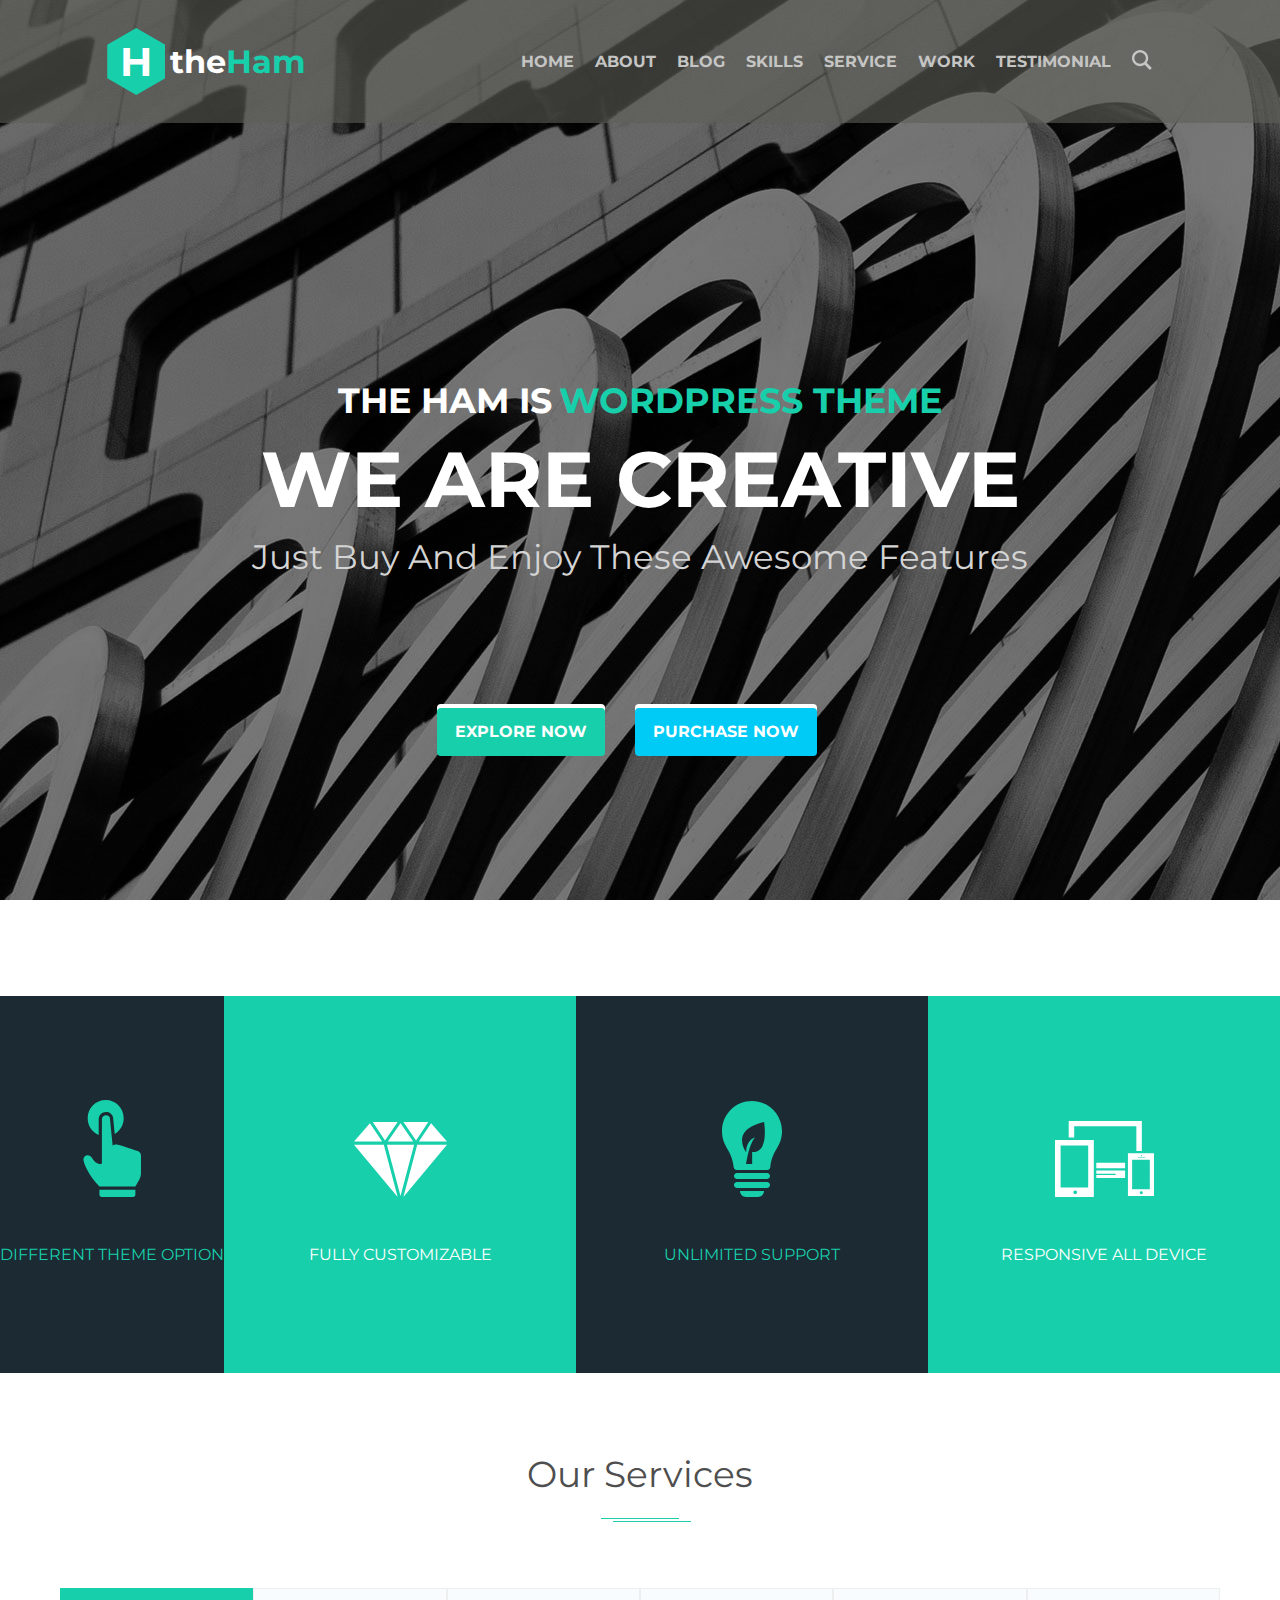
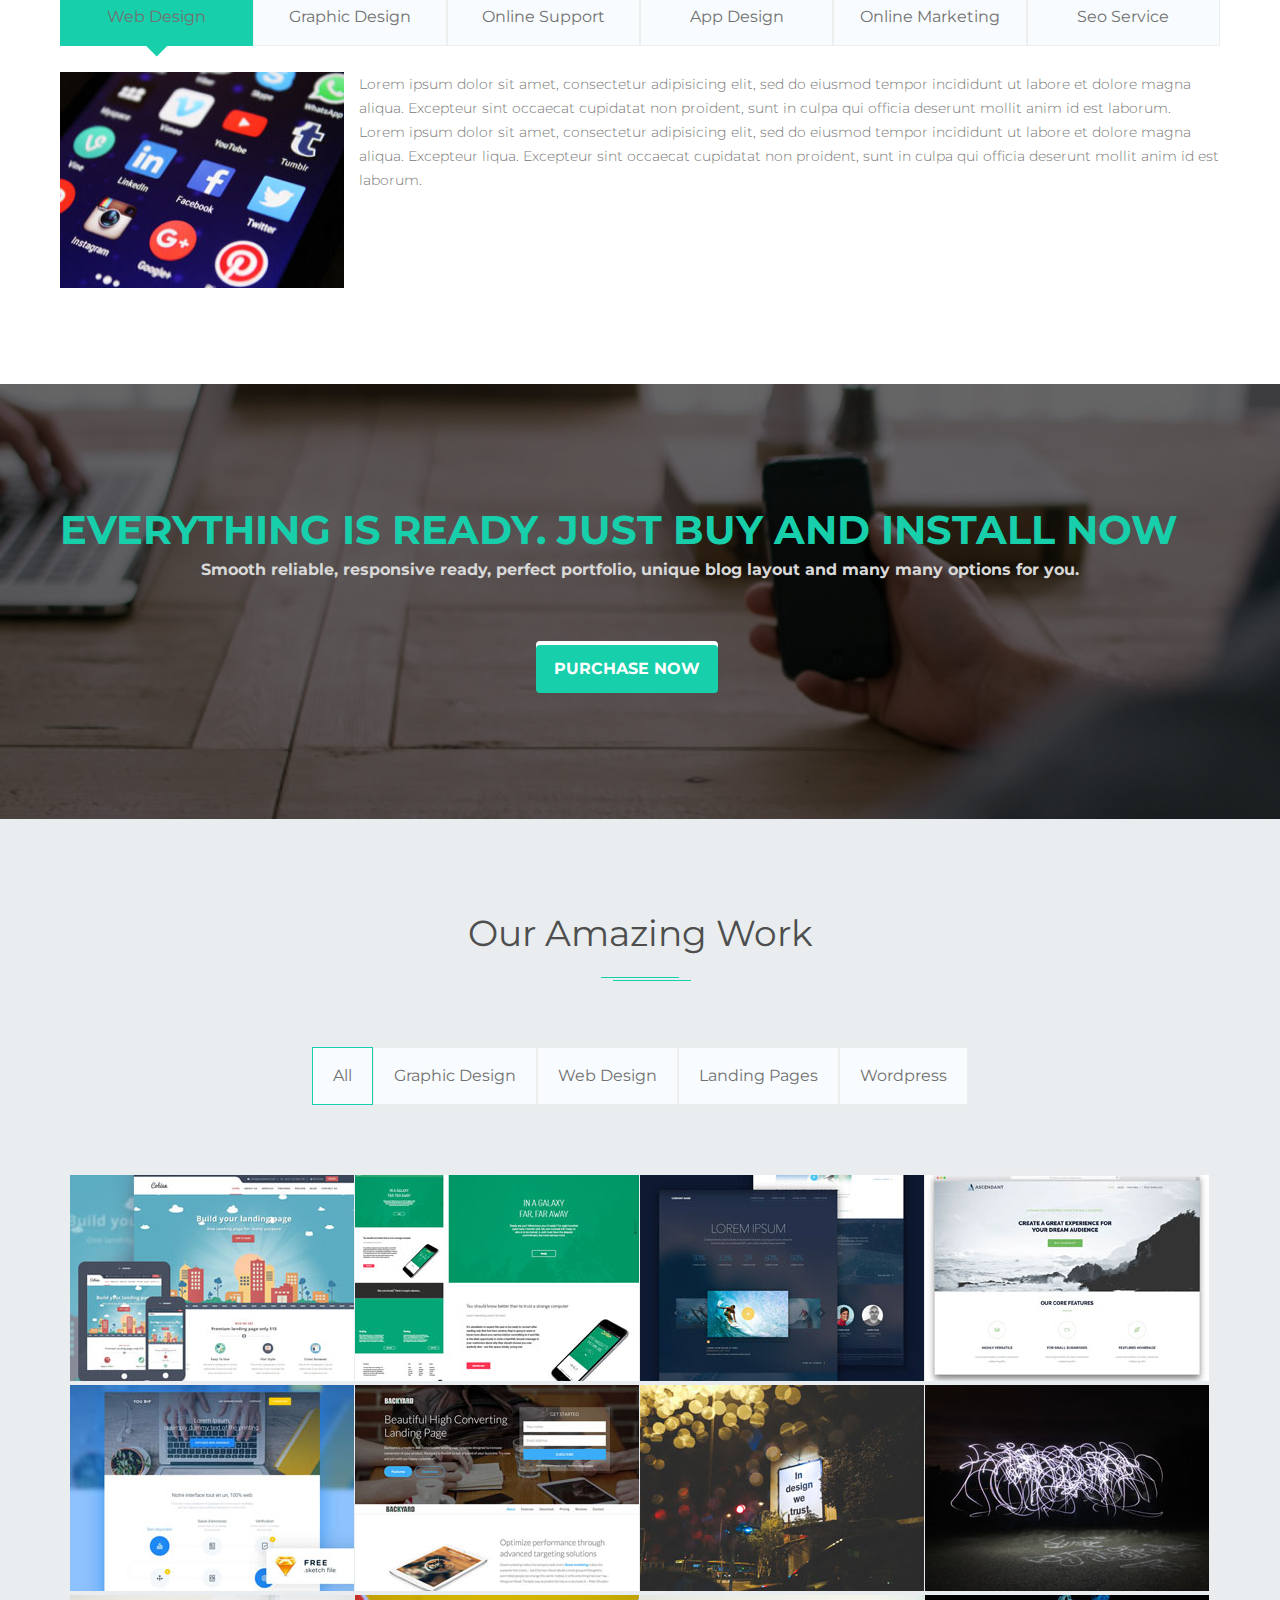
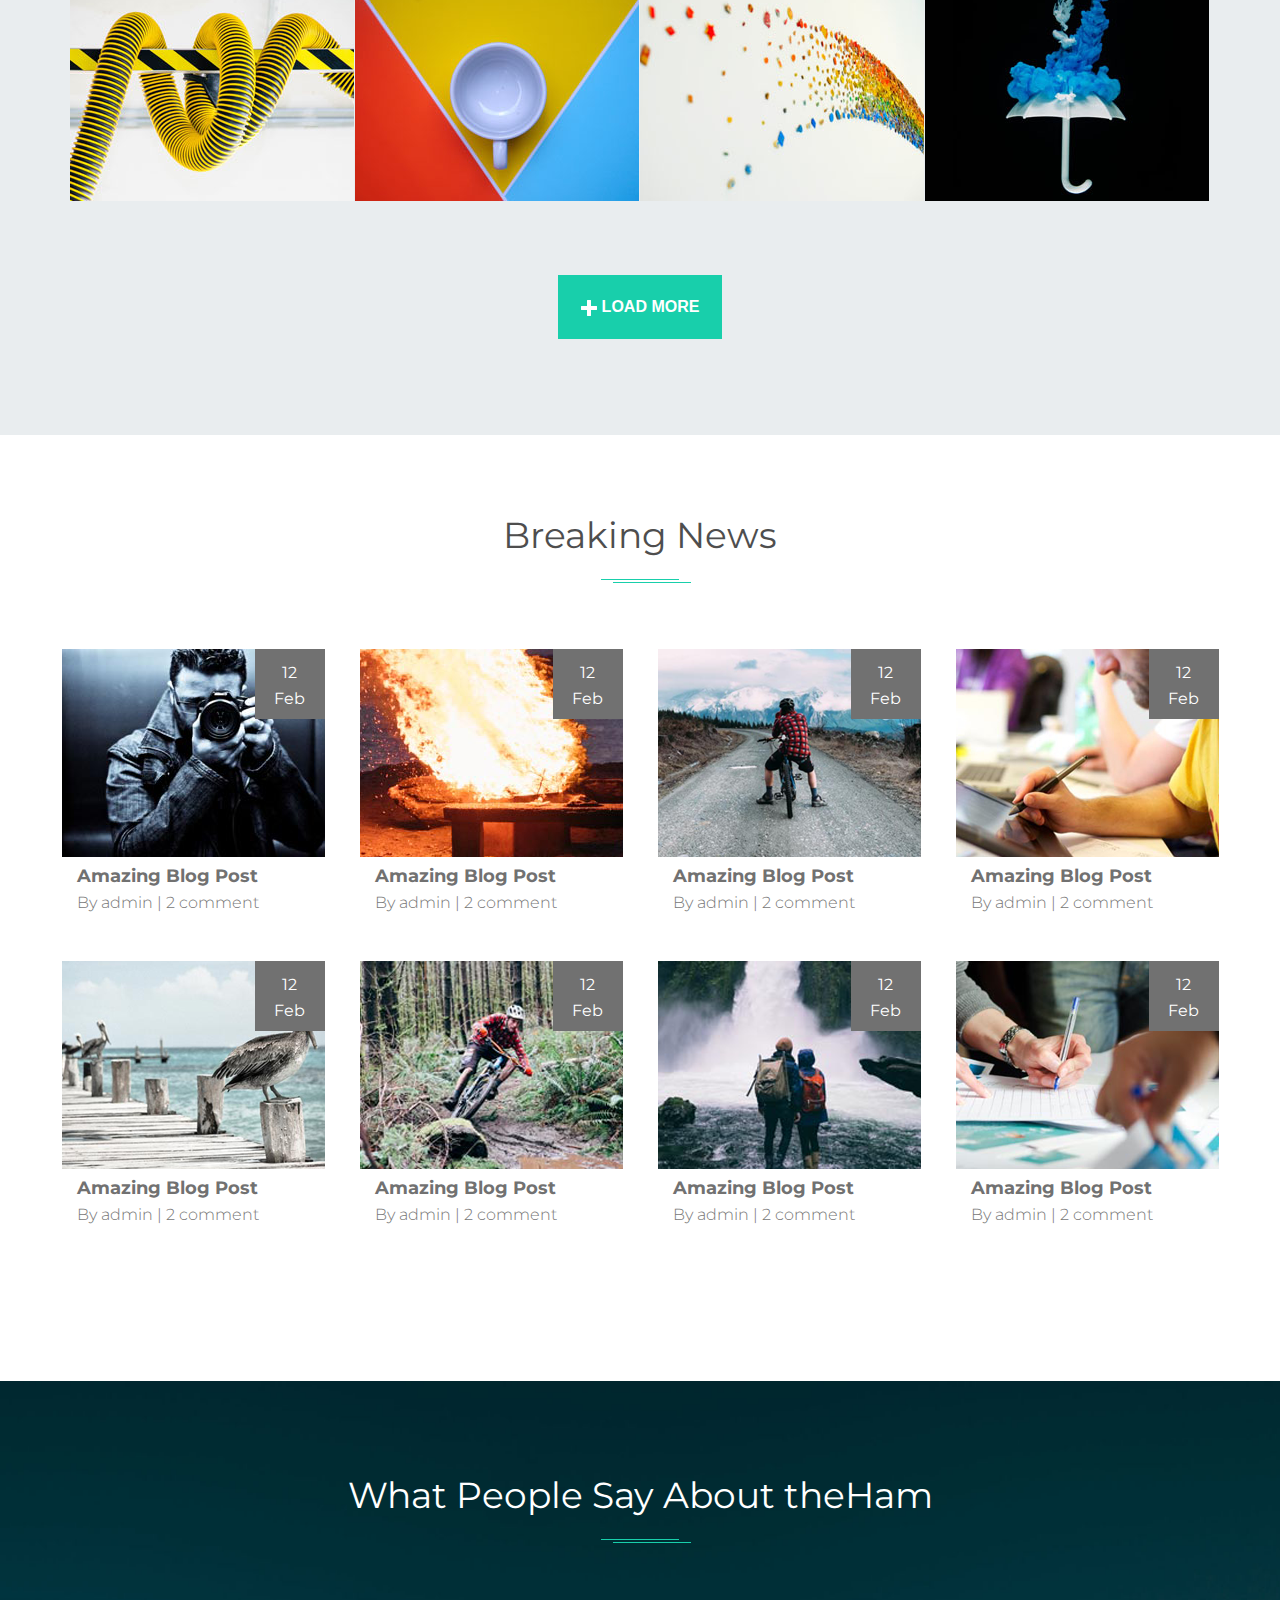
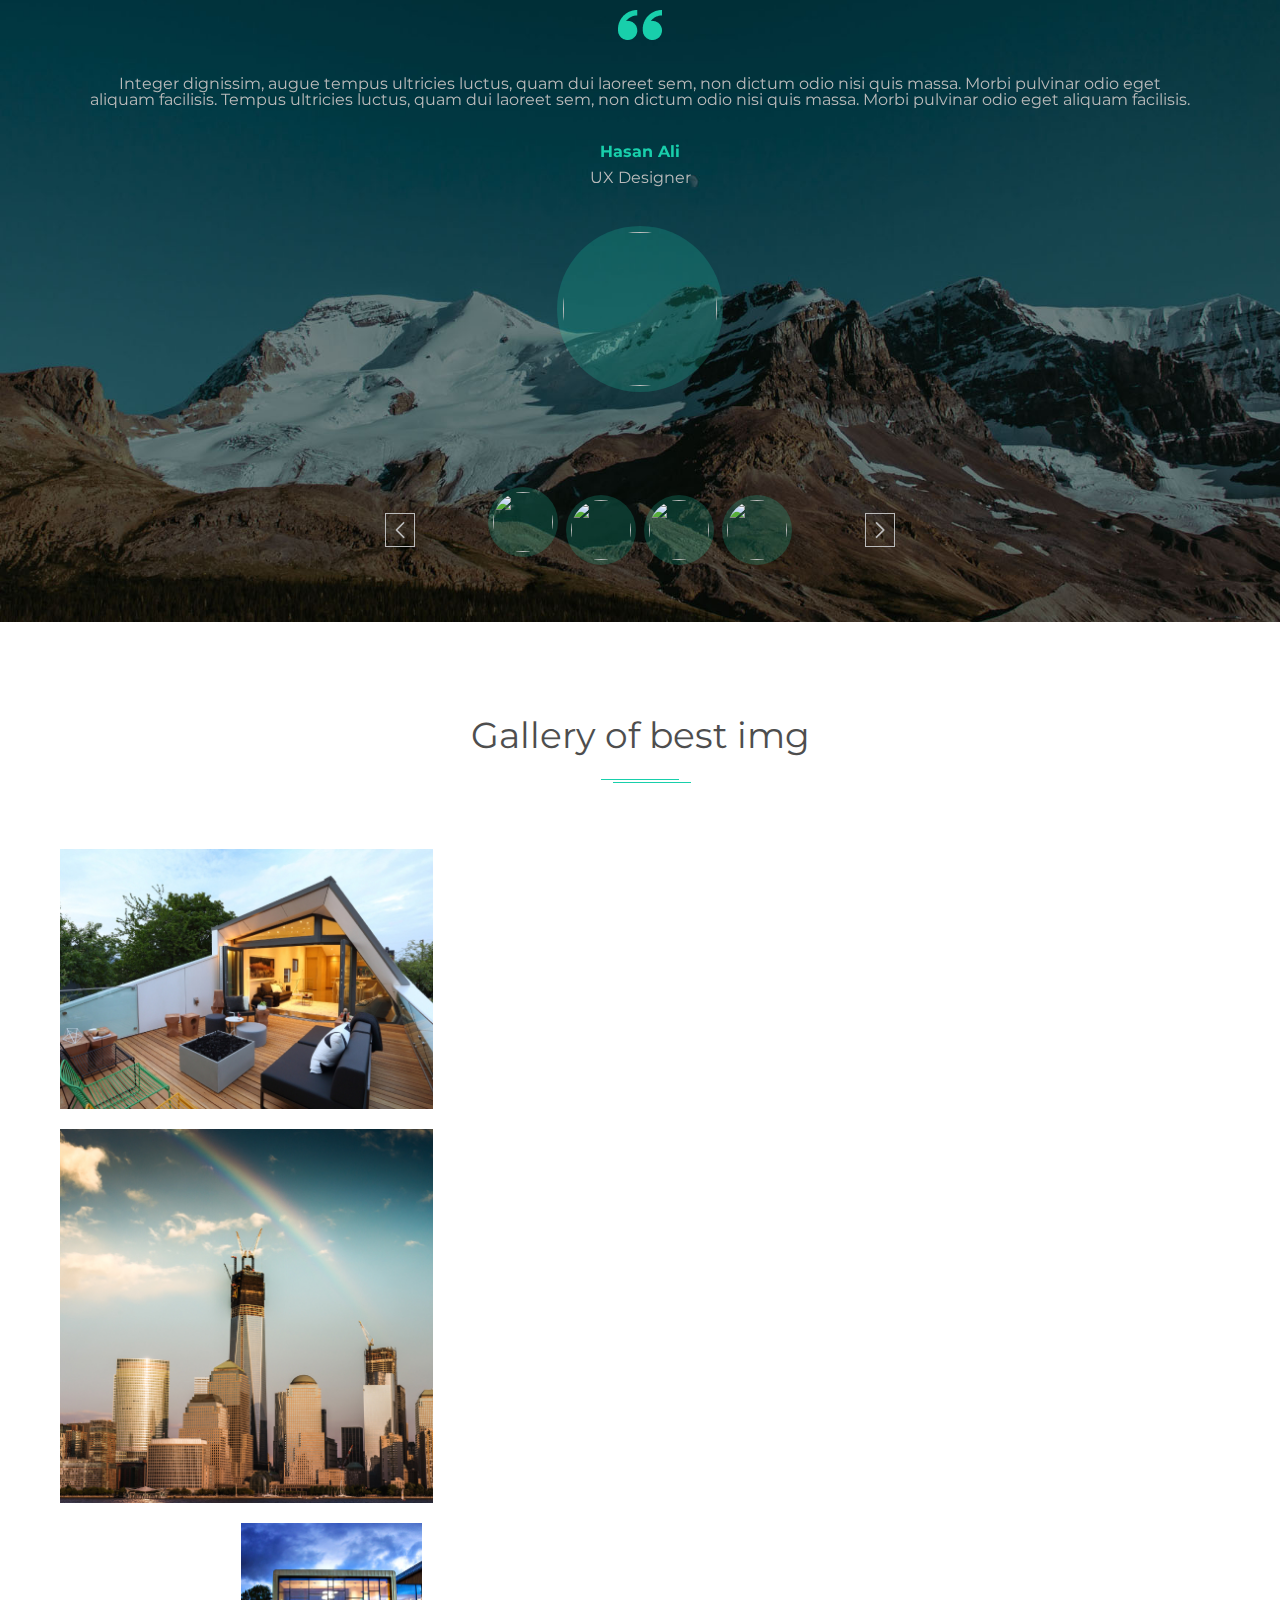
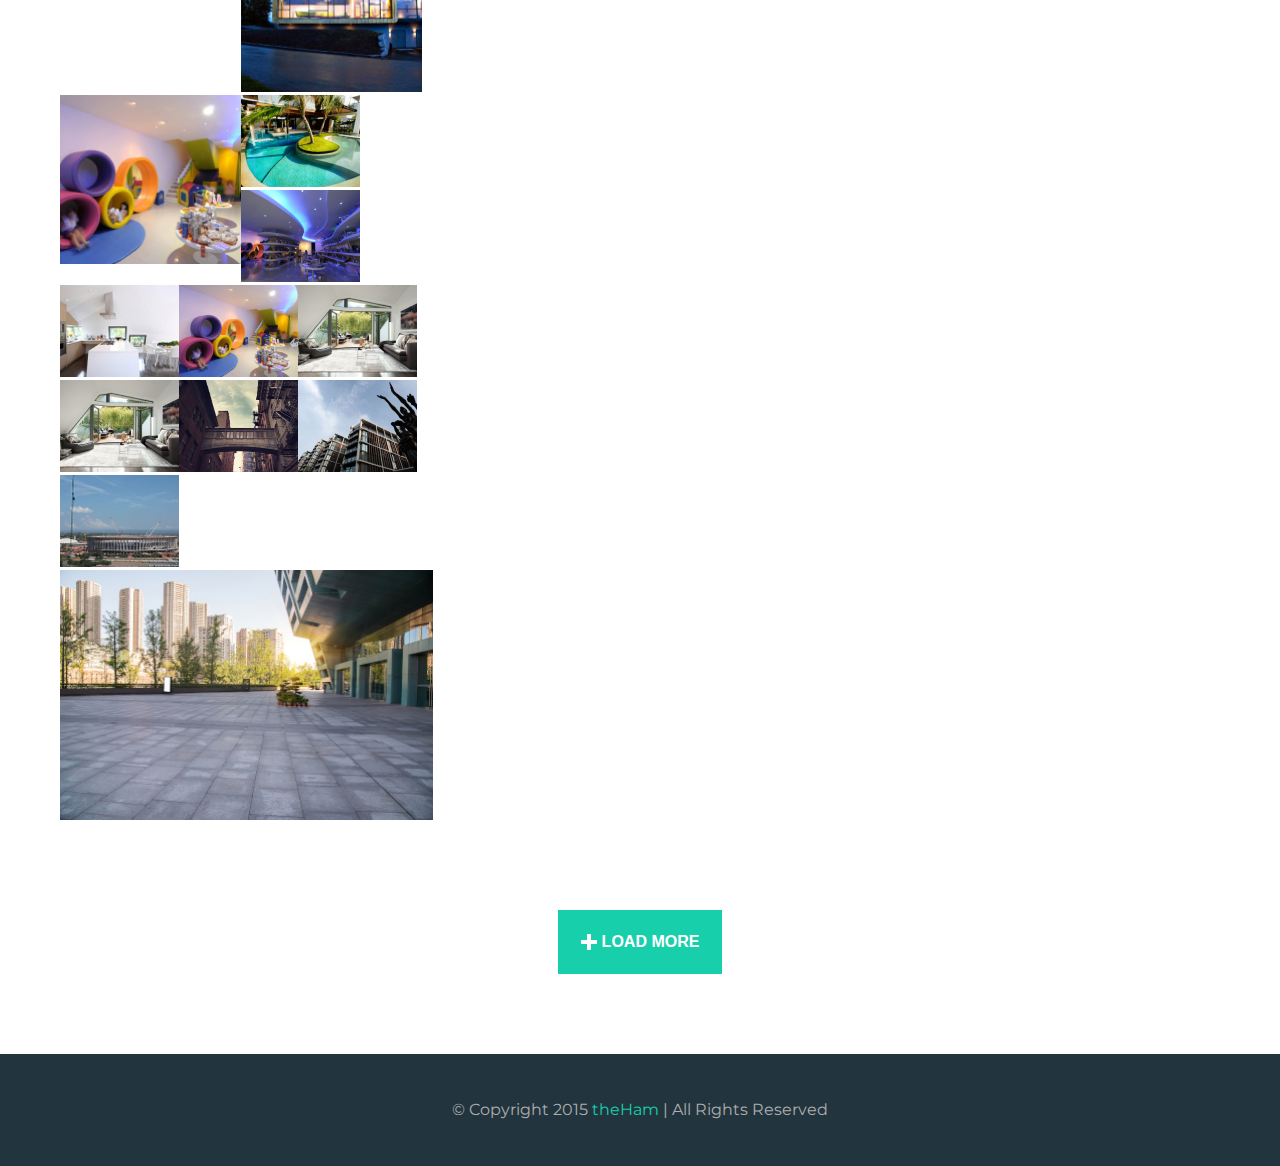
==== commit 65eb9db1: "add adaptive" ====
--- a/index.html
+++ b/index.html
@@ -2,24 +2,16 @@
 <html lang="en">
   <head>
     <meta charset="UTF-8" />
-    <meta
-      content="width=device-width, user-scalable=no, initial-scale=1.0, maximum-scale=1.0, minimum-scale=1.0"
-      name="viewport" />
+    <meta content="width=device-width, user-scalable=no, initial-scale=1.0, maximum-scale=1.0, minimum-scale=1.0" name="viewport" />
     <meta content="ie=edge" http-equiv="X-UA-Compatible" />
     <title>TheHam</title>
-    <link
-      rel="shortcut icon"
-      href="./img/icons/favicon.png"
-      type="image/x-icon" />
+    <link rel="shortcut icon" href="./img/icons/favicon.png" type="image/x-icon" />
     <link href="https://fonts.gstatic.com" rel="preconnect" />
-    <link
-      href="https://fonts.googleapis.com/css2?family=Montserrat:wght@300;400;700&display=swap"
-      rel="stylesheet" />
+    <link href="https://fonts.googleapis.com/css2?family=Montserrat:wght@300;400;700&display=swap" rel="stylesheet" />
     <link href="./style/reset.css" rel="stylesheet" />
     <link href="./style/style.css" rel="stylesheet" />
-    <link
-      href="https://cdn.jsdelivr.net/npm/swiper@8/swiper-bundle.min.css"
-      rel="stylesheet" />
+    <link href="https://cdn.jsdelivr.net/npm/swiper@8/swiper-bundle.min.css" rel="stylesheet" />
+    <link href="https://cdnjs.cloudflare.com/ajax/libs/font-awesome/6.4.0/css/all.min.css" rel="stylesheet" />
   </head>
 
   <body>
@@ -29,31 +21,29 @@
           <p class="logo-letter">H</p>
           <h2 class="title-logo">the<span class="title-word">Ham</span></h2>
         </a>
-        <nav class="navigation">
-          <ul class="list">
-            <li class="list-item"><a class="list-link" href="">home</a></li>
-            <li class="list-item"><a class="list-link" href="">About</a></li>
-            <li class="list-item"><a class="list-link" href="">Blog</a></li>
-            <li class="list-item"><a class="list-link" href="">Skills</a></li>
-            <li class="list-item"><a class="list-link" href="">Service</a></li>
-            <li class="list-item"><a class="list-link" href="">Work</a></li>
-            <li class="list-item">
-              <a class="list-link" href="">Testimonial</a>
-            </li>
-            <li class="list-item">
-              <a class="list-link" href=""
-                ><svg
-                  class="swg-search-icon"
-                  xmlns="http://www.w3.org/2000/svg"
-                  width="20"
-                  height="20"
-                  viewBox="0 0 24 24">
-                  <path
-                    d="M23.809 21.646l-6.205-6.205c1.167-1.605 1.857-3.579 1.857-5.711 0-5.365-4.365-9.73-9.731-9.73-5.365 0-9.73 4.365-9.73 9.73 0 5.366 4.365 9.73 9.73 9.73 2.034 0 3.923-.627 5.487-1.698l6.238 6.238 2.354-2.354zm-20.955-11.916c0-3.792 3.085-6.877 6.877-6.877s6.877 3.085 6.877 6.877-3.085 6.877-6.877 6.877c-3.793 0-6.877-3.085-6.877-6.877z" /></svg
-              ></a>
-            </li>
-          </ul>
-        </nav>
+        <div class="navigation__wrapper">
+          <button class="navigation__button"><i></i></button>
+          <nav class="navigation">
+            <ul class="list">
+              <li class="list-item"><a class="list-link" href="">home</a></li>
+              <li class="list-item"><a class="list-link" href="">About</a></li>
+              <li class="list-item"><a class="list-link" href="">Blog</a></li>
+              <li class="list-item"><a class="list-link" href="">Skills</a></li>
+              <li class="list-item"><a class="list-link" href="">Service</a></li>
+              <li class="list-item"><a class="list-link" href="">Work</a></li>
+              <li class="list-item">
+                <a class="list-link" href="">Testimonial</a>
+              </li>
+              <li class="list-item">
+                <a class="list-link" href=""
+                  ><svg class="swg-search-icon" xmlns="http://www.w3.org/2000/svg" width="20" height="20" viewBox="0 0 24 24">
+                    <path
+                      d="M23.809 21.646l-6.205-6.205c1.167-1.605 1.857-3.579 1.857-5.711 0-5.365-4.365-9.73-9.731-9.73-5.365 0-9.73 4.365-9.73 9.73 0 5.366 4.365 9.73 9.73 9.73 2.034 0 3.923-.627 5.487-1.698l6.238 6.238 2.354-2.354zm-20.955-11.916c0-3.792 3.085-6.877 6.877-6.877s6.877 3.085 6.877 6.877-3.085 6.877-6.877 6.877c-3.793 0-6.877-3.085-6.877-6.877z" /></svg
+                ></a>
+              </li>
+            </ul>
+          </nav>
+        </div>
       </div>
 
       <section class="header-content">
@@ -68,29 +58,17 @@
     </header>
     <main>
       <ul class="icons-wrapper">
-        <li class="icon-item">
-          <a class="link-icon icon-green" href="#"
-            ><img alt="hand" src="./img/icons/hand.svg" />Different theme
-            option</a
-          >
+        <li class="Ё">
+          <a class="link-icon icon-green" href="#"><img alt="hand" src="./img/icons/hand.svg" /><span>Different theme option</span></a>
         </li>
         <li class="icon-item">
-          <a class="link-icon icon-white" href="#"
-            ><img alt="diamond" src="./img/icons/diamond.svg" />fully
-            customizable</a
-          >
+          <a class="link-icon icon-white" href="#"><img alt="diamond" src="./img/icons/diamond.svg" /><span>fully customizable</span></a>
         </li>
         <li class="icon-item">
-          <a class="link-icon icon-green" href="#"
-            ><img alt="light" src="./img/icons/light-bulb.svg" />unlimited
-            support</a
-          >
+          <a class="link-icon icon-green" href="#"><img alt="light" src="./img/icons/light-bulb.svg" /><span>unlimited support</span></a>
         </li>
         <li class="icon-item">
-          <a class="link-icon icon-white" href="#"
-            ><img alt="devices" src="./img/icons/devices.svg" />responsive all
-            device</a
-          >
+          <a class="link-icon icon-white" href="#"><img alt="devices" src="./img/icons/devices.svg" /><span>responsive all device</span></a>
         </li>
       </ul>
       <section class="container">
@@ -107,58 +85,40 @@
           <li class="show" data-id="WebDesign">
             <img alt="WebDesign" src="./img/web-design/web-design1.jpg" />
             <p class="text-design">
-              Lorem ipsum dolor sit amet, consectetur adipisicing elit, sed do
-              eiusmod tempor incididunt ut labore et dolore magna aliqua.
-              Excepteur sint occaecat cupidatat non proident, sunt in culpa qui
-              officia deserunt mollit anim id est laborum. Lorem ipsum dolor sit
-              amet, consectetur adipisicing elit, sed do eiusmod tempor
-              incididunt ut labore et dolore magna aliqua. Excepteur sint
-              occaecat cupidatat non proident, sunt in culpa qui officia
-              deserunt mollit anim id est laborum. Deserunt mollit anim id est
-              laborum. Lorem ipsum dolor sit amet, consectetur adip isicing
-              elit, sed do eiusmod tempor incididunt ut labore et dolore magna
-              aliqua. Excepteur sint occaecat cupidatat non proident, sunt in
-              culpa qui officia deserunt mollit anim id est laborum.
+              Lorem ipsum dolor sit amet, consectetur adipisicing elit, sed do eiusmod tempor incididunt ut labore et dolore magna aliqua.
+              Excepteur sint occaecat cupidatat non proident, sunt in culpa qui officia deserunt mollit anim id est laborum. Lorem ipsum
+              dolor sit amet, consectetur adipisicing elit, sed do eiusmod tempor incididunt ut labore et dolore magna aliqua. Excepteur
+           liqua. Excepteur sint occaecat cupidatat non proident, sunt in culpa qui officia deserunt mollit anim id est laborum.
             </p>
           </li>
 
           <li data-id="GraphicDesign">
             <img alt="GraphicDesign" src="./img/web-design/web-design2.jpg" />
             <p class="text-design">
-              Anivia is a benevolent winged spirit who endures endless cycles of
-              life, death, and rebirth to protect the Freljord. A demigod born
-              of unforgiving ice and bitter winds, she wields those elemental
-              powers to thwart any who dare disturb her homeland. Anivia guides
-              and protects the tribes of the harsh north, who revere her as a
-              symbol of hope, and a portent of great change. She fights with
-              every ounce of her being, knowing that through her sacrifice, her
-              memory will endure, and she will be reborn into a new tomorrow.
+              Anivia is a benevolent winged spirit who endures endless cycles of life, death, and rebirth to protect the Freljord. A demigod
+              born of unforgiving ice and bitter winds, she wields those elemental powers to thwart any who dare disturb her homeland.
+              Anivia guides and protects the tribes of the harsh north, who revere her as a symbol of hope, and a portent of great change.
+              She fights with every ounce of her being, knowing that through her sacrifice, her memory will endure, and she will be reborn
+              into a new tomorrow.
             </p>
           </li>
 
           <li data-id="OnlineSupport">
             <img alt="OnlineSupport" src="./img/web-design/web-design3.jpg" />
             <p class="text-design">
-              In Noxus, warriors known as reckoners face one another in arenas
-              where blood is spilled and strength tested—but none has ever been
-              as celebrated as Draven. A former soldier, he found that the
-              crowds uniquely appreciated his flair for the dramatic, not to
-              mention the spray of blood from each of his spinning axes.
-              Addicted to the spectacle of his own brash perfection, Draven has
-              sworn to defeat whomever he must to ensure that his name is
-              chanted throughout the empire forever more.
+              In Noxus, warriors known as reckoners face one another in arenas where blood is spilled and strength tested—but none has ever
+              been as celebrated as Draven. A former soldier, he found that the crowds uniquely appreciated his flair for the dramatic, not
+              to mention the spray of blood from each of his spinning axes. Addicted to the spectacle of his own brash perfection, Draven
+              has sworn to defeat whomever he must to ensure that his name is chanted throughout the empire forever more.
             </p>
           </li>
 
           <li data-id="AppDesign">
             <img alt="AppDesignt" src="./img/web-design/web-design4.jpg" />
             <p class="text-design">
-              A proud and noble soldier, Garen fights at the head of the
-              Dauntless Vanguard. He is popular among his fellows, and respected
-              well enough by his enemies—not least as a scion of the prestigious
-              Crownguard family, entrusted with defending Demacia and its
-              ideals. Clad in magic-resistant armor and bearing a mighty
-              broadsword, Garen stands ready to confront mages and sorcerers on
+              A proud and noble soldier, Garen fights at the head of the Dauntless Vanguard. He is popular among his fellows, and respected
+              well enough by his enemies—not least as a scion of the prestigious Crownguard family, entrusted with defending Demacia and its
+              ideals. Clad in magic-resistant armor and bearing a mighty broadsword, Garen stands ready to confront mages and sorcerers on
               the field of battle, in a veritable whirlwind of righteous steel.
             </p>
           </li>
@@ -166,37 +126,28 @@
           <li data-id="OnlineMarketing">
             <img alt="OnlineMarketing" src="./img/web-design/web-design5.jpg" />
             <p class="text-design">
-              Decisive in judgment and lethal in combat, Katarina is a Noxian
-              assassin of the highest caliber. Eldest daughter to the legendary
-              General Du Couteau, she made her talents known with swift kills
-              against unsuspecting enemies. Her fiery ambition has driven her to
-              pursue heavily-guarded targets, even at the risk of endangering
-              her allies—but no matter the mission, Katarina will not hesitate
-              to execute her duty amid a whirlwind of serrated daggers.
+              Decisive in judgment and lethal in combat, Katarina is a Noxian assassin of the highest caliber. Eldest daughter to the
+              legendary General Du Couteau, she made her talents known with swift kills against unsuspecting enemies. Her fiery ambition has
+              driven her to pursue heavily-guarded targets, even at the risk of endangering her allies—but no matter the mission, Katarina
+              will not hesitate to execute her duty amid a whirlwind of serrated daggers.
             </p>
           </li>
           <li data-id="SeoService">
             <img alt="SeoService" src="./img/web-design/web-design6.jpg" />
             <p class="text-design">
-              Decisive in judgment and lethal in combat, Katarina is a Noxian
-              assassin of the highest caliber. Eldest daughter to the legendary
-              General Du Couteau, she made her talents known with swift kills
-              against unsuspecting enemies. Her fiery ambition has driven her to
-              pursue heavily-guarded targets, even at the risk of endangering
-              her allies—but no matter the mission, Katarina will not hesitate
-              to execute her duty amid a whirlwind of serrated daggers.
+              Decisive in judgment and lethal in combat, Katarina is a Noxian assassin of the highest caliber. Eldest daughter to the
+              legendary General Du Couteau, she made her talents known with swift kills against unsuspecting enemies. Her fiery ambition has
+              driven her to pursue heavily-guarded targets, even at the risk of endangering her allies—but no matter the mission, Katarina
+              will not hesitate to execute her duty amid a whirlwind of serrated daggers.
             </p>
           </li>
         </ul>
       </section>
       <section class="benefits">
         <div class="benefits-content container">
-          <h2 class="title-text-benefits">
-            Everything is ready. just buy and install now
-          </h2>
+          <h2 class="title-text-benefits">Everything is ready. just buy and install now</h2>
           <p class="text-benefits">
-            Smooth reliable, responsive ready, perfect portfolio, unique blog
-            layout and many many options for you.
+            Smooth reliable, responsive ready, perfect portfolio, unique blog layout and many many options for you.
           </p>
           <a class="button btn-green" href="#">purchase now</a>
         </div>
@@ -289,11 +240,9 @@
             <div class="swiper-wrapper">
               <div class="swiper-slide">
                 <p class="slide-text">
-                  Integer dignissim, augue tempus ultricies luctus, quam dui
-                  laoreet sem, non dictum odio nisi quis massa. Morbi pulvinar
-                  odio eget aliquam facilisis. Tempus ultricies luctus, quam dui
-                  laoreet sem, non dictum odio nisi quis massa. Morbi pulvinar
-                  odio eget aliquam facilisis.
+                  Integer dignissim, augue tempus ultricies luctus, quam dui laoreet sem, non dictum odio nisi quis massa. Morbi pulvinar
+                  odio eget aliquam facilisis. Tempus ultricies luctus, quam dui laoreet sem, non dictum odio nisi quis massa. Morbi
+                  pulvinar odio eget aliquam facilisis.
                 </p>
                 <h2 class="name">Hasan Ali</h2>
                 <h3 class="profesional">UX Designer</h3>
@@ -304,26 +253,21 @@
               </div>
               <div class="swiper-slide">
                 <p class="slide-text">
-                  Integer dignissim, augue tempus ultricies luctus, quam dui
-                  laoreet sem, non dictum odio nisi quis massa. Morbi pulvinar
-                  odio eget aliquam facilisis. Tempus ultricies luctus, quam dui
-                  laoreet sem, non dictum odio nisi quis massa. Morbi pulvinar
-                  odio eget aliquam facilisis.
+                  Integer dignissim, augue tempus ultricies luctus, quam dui laoreet sem, non dictum odio nisi quis massa. Morbi pulvinar
+                  odio eget aliquam facilisis. Tempus ultricies luctus, quam dui laoreet sem, non dictum odio nisi quis massa. Morbi
+                  pulvinar odio eget aliquam facilisis.
                 </p>
                 <h2 class="name">Hasan</h2>
                 <h3 class="profesional">Designer</h3>
                 <div class="opacity-block">
-                  <img
-                    src="https://i.pinimg.com/originals/f3/13/07/f313074df0a3210dc7ca4b7e97f7491c.jpg" />
+                  <img src="https://i.pinimg.com/originals/f3/13/07/f313074df0a3210dc7ca4b7e97f7491c.jpg" />
                 </div>
               </div>
               <div class="swiper-slide">
                 <p class="slide-text">
-                  Integer dignissim, augue tempus ultricies luctus, quam dui
-                  laoreet sem, non dictum odio nisi quis massa. Morbi pulvinar
-                  odio eget aliquam facilisis. Tempus ultricies luctus, quam dui
-                  laoreet sem, non dictum odio nisi quis massa. Morbi pulvinar
-                  odio eget aliquam facilisis.
+                  Integer dignissim, augue tempus ultricies luctus, quam dui laoreet sem, non dictum odio nisi quis massa. Morbi pulvinar
+                  odio eget aliquam facilisis. Tempus ultricies luctus, quam dui laoreet sem, non dictum odio nisi quis massa. Morbi
+                  pulvinar odio eget aliquam facilisis.
                 </p>
                 <h2 class="name">Ali</h2>
                 <h3 class="profesional">UX</h3>
@@ -334,11 +278,9 @@
               </div>
               <div class="swiper-slide">
                 <p class="slide-text">
-                  Integer dignissim, augue tempus ultricies luctus, quam dui
-                  laoreet sem, non dictum odio nisi quis massa. Morbi pulvinar
-                  odio eget aliquam facilisis. Tempus ultricies luctus, quam dui
-                  laoreet sem, non dictum odio nisi quis massa. Morbi pulvinar
-                  odio eget aliquam facilisis.
+                  Integer dignissim, augue tempus ultricies luctus, quam dui laoreet sem, non dictum odio nisi quis massa. Morbi pulvinar
+                  odio eget aliquam facilisis. Tempus ultricies luctus, quam dui laoreet sem, non dictum odio nisi quis massa. Morbi
+                  pulvinar odio eget aliquam facilisis.
                 </p>
                 <h2 class="name">Hasan Alex</h2>
                 <h3 class="profesional">Developer</h3>
@@ -447,10 +389,7 @@
                 </div>
               </div>
               <div class="subgrid-item2 subgrid-item2--height">
-                <img
-                  class="grid_img"
-                  src="img/gallery/gallery12.jpg"
-                  alt="gallery 12" />
+                <img class="grid_img" src="img/gallery/gallery12.jpg" alt="gallery 12" />
                 <div class="hide_block_two">
                   <div class="hover_icon">
                     <i class="fa fa-search fa-search-circle"></i>
@@ -530,22 +469,15 @@
           </div>
         </div>
         <div class="btn-load-wrapper">
-          <button class="button-add add-masonry-items">
-            <img src="./img/icons/forma1.png" alt="" />Load More
-          </button>
+          <button class="button-add add-masonry-items"><img src="./img/icons/forma1.png" alt="" />Load More</button>
         </div>
       </section>
     </main>
-    <footer class="footer">
-      © Copyright 2015 <span>theHam</span> | All Rights Reserved
-    </footer>
+    <footer class="footer">© Copyright 2015 <span>theHam</span> | All Rights Reserved</footer>
     <script src="https://cdn.jsdelivr.net/npm/swiper@8/swiper-bundle.min.js"></script>
     <script src="https://unpkg.com/imagesloaded@5/imagesloaded.pkgd.min.js"></script>
     <script src="https://unpkg.com/masonry-layout@4/dist/masonry.pkgd.min.js"></script>
-    <script
-      src="https://kit.fontawesome.com/0b7fe71c9f.js"
-      crossorigin="anonymous"
-    ></script>
+    <script src="https://kit.fontawesome.com/0b7fe71c9f.js" crossorigin="anonymous"></script>
     <script src="./js/index.js"></script>
   </body>
 </html>
--- a/style/style.css
+++ b/style/style.css
@@ -6,7 +6,7 @@
   margin: 0 auto;
 }
 .header {
-  background-image: url("../img/Sections background/section-1(header).jpg");
+  background-image: url('../img/Sections background/section-1(header).jpg');
   background-attachment: fixed;
 }
 .header-top {
@@ -57,6 +57,90 @@
 .title-logo {
   padding-left: 5px;
 }
+.navigation__wrapper {
+}
+.navigation__button {
+  display: block;
+  background-color: transparent;
+  border: none;
+}
+
+/* /////////////////// */
+.navigation__button {
+  display: inline-block;
+  width: 18px;
+  height: 18px;
+  cursor: pointer;
+  text-decoration: none;
+}
+
+.navigation__button i {
+  position: relative;
+  display: inline-block;
+  width: 18px;
+  height: 3px;
+  color: #252525;
+  font: bold 14px/0.4 Helvetica;
+  text-transform: uppercase;
+  text-indent: -55px;
+  background: #fff;
+  transition: all 0.2s ease-out;
+}
+
+.navigation__button i::before,
+.navigation__button i::after {
+  content: '';
+  width: 18px;
+  height: 3px;
+  background: #fff;
+  position: absolute;
+  left: 0;
+  transition: all 0.2s ease-out;
+}
+
+.navigation__button i::before {
+  top: -7px;
+}
+.navigation__button i::after {
+  bottom: -7px;
+}
+.navigation__button:hover i::before {
+  top: -10px;
+}
+.navigation__button:hover i::after {
+  bottom: -10px;
+}
+.navigation__button.active i {
+  background: rgba(0, 0, 0, 0);
+}
+
+.navigation__button.active i::before {
+  top: 0;
+  -webkit-transform: rotateZ(45deg);
+  -moz-transform: rotateZ(45deg);
+  -ms-transform: rotateZ(45deg);
+  -o-transform: rotateZ(45deg);
+  transform: rotateZ(45deg);
+}
+
+.navigation__button.active i::after {
+  bottom: 0;
+  -webkit-transform: rotateZ(-45deg);
+  -moz-transform: rotateZ(-45deg);
+  -ms-transform: rotateZ(-45deg);
+  -o-transform: rotateZ(-45deg);
+  transform: rotateZ(-45deg);
+}
+
+/* Button placement */
+.navigation__button {
+  position: absolute;
+  top: 0;
+  bottom: 0;
+  margin: auto;
+  right: 50px;
+}
+/* /////////////////////////////////////////// */
 .list {
   display: flex;
   align-items: center;
@@ -107,15 +191,21 @@
 }
 .btn-green {
   background-color: #18cfab;
+  transition: all 0.5s ease-out;
 }
 .btn-blue {
   background-color: #00cbf6;
+  transition: all 0.5s ease-out;
 }
 .btn-green:hover {
+  transition: background 0.2s ease-in;
+  transition: box-shadow 0.5s ease-out;
   box-shadow: 0 -4px 0 0 black;
   background: #1d7b69;
 }
 .btn-blue:hover {
+  transition: background 0.2s ease-in;
+  transition: box-shadow 0.5s ease-out;
   box-shadow: 0 -4px 0 0 black;
   background: #157184;
 }
@@ -166,7 +256,7 @@
 }
 .tabs-title.active:after {
   position: absolute;
-  content: url("../img/icons/Rectangle 60.svg");
+  content: url('../img/icons/Rectangle 60.svg');
   bottom: -15px;
   left: 0;
   text-align: center;
@@ -183,6 +273,7 @@
 }
 .tabs-content .show {
   display: flex;
+  min-height: 216px;
 }
 .title {
   text-align: center;
@@ -192,7 +283,7 @@
   margin-bottom: 69px;
 }
 .title:after {
-  content: "";
+  content: '';
   width: 78px;
   height: 1px;
   background: #18cfab;
@@ -222,14 +313,14 @@
 }
 .benefits {
   z-index: 0;
-  background: url("../img/Sections background/section-2.jpg");
+  background: url('../img/Sections background/section-2.jpg');
   position: relative;
   background-size: cover;
   background-repeat: no-repeat;
   background-position: center;
 }
 .benefits:after {
-  content: "";
+  content: '';
   position: absolute;
   top: 0;
   bottom: 0;
@@ -283,6 +374,7 @@
   justify-content: center;
 }
 .product {
+  position: relative;
   width: 285px;
   height: 210px;
 }
@@ -292,14 +384,20 @@
 }
 .product:hover .hover-product {
   display: block;
+  animation: myship 1s;
 }
 .hover-product {
+  position: absolute;
+  left: 0;
+  right: 0;
+  animation: myship 1s;
   text-align: center;
   border-top: 3px solid #18cfab;
   padding-top: 42px;
   display: none;
 }
 .product-link {
+  position: relative;
   width: 40px;
   height: 40px;
   border-radius: 50%;
@@ -357,7 +455,10 @@
 .button-add > img {
   margin-right: 5px;
 }
-.link-news {
+.fa.fa-refresh {
+  display: none;
+}
+​ .link-news {
   display: flex;
   flex-direction: column;
   width: 263px;
@@ -374,6 +475,9 @@
   font-weight: 300;
   color: #777777;
   margin-left: 15px;
+}
+article {
+  position: relative;
 }
 .hide-block {
   width: 70px;
@@ -397,6 +501,7 @@
   padding-top: 82px;
 }
 .link-news:hover .hide-block {
+  transition: all 0.5s ease-in-out;
   background: #18cfab;
 }
 .link-news:hover .title-news {
@@ -405,6 +510,7 @@
 .news-wrapper {
   display: flex;
   flex-wrap: wrap;
+  justify-content: center;
   column-gap: 35px;
   row-gap: 50px;
   padding-bottom: 158px;
@@ -533,7 +639,7 @@
 }
 .about {
   padding-top: 96px;
-  background: url("../img/Sections background/section-3.jpg") no-repeat;
+  background: url('../img/Sections background/section-3.jpg') no-repeat;
   background-size: cover;
   text-align: center;
 }
@@ -568,7 +674,7 @@
 .grid {
 }
 .grid:after {
-  content: "";
+  content: '';
   display: block;
   clear: both;
 }
@@ -622,7 +728,8 @@
   width: 600px;
   z-index: 2;
 }
-.subgrid-item2--gigante,.subgrid-item--gigante {
+.subgrid-item2--gigante,
+.subgrid-item--gigante {
   height: 300px;
   width: 363px;
   z-index: 2;
@@ -655,7 +762,137 @@
   padding: 8px;
   background-color: #14b9d5;
 }
-.hover_icon:first-child{
+.hover_icon:first-child {
   margin-right: 10px;
-
-}
+}
+@keyframes myship {
+  from {
+    left: 480px;
+  }
+  to {
+    left: 20px;
+  }
+}
+@-moz-keyframes myship {
+  from {
+    left: 480px;
+  }
+  to {
+    left: 20px;
+  }
+}
+@-webkit-keyframes myship {
+  from {
+    left: 480px;
+  }
+  to {
+    left: 20px;
+  }
+}
+
+@media screen and (min-width: 910px) {
+  .navigation__button {
+    display: none;
+  }
+}
+@media screen and (max-width: 910px) {
+  .navigation__wrapper {
+    position: relative;
+  }
+  .list {
+    flex-direction: column;
+    background-color: rgba(94, 93, 88, 0.6);
+  }
+  .list:hover {
+    background-color: rgb(43, 43, 43);
+  }
+  .navigation {
+    display: none;
+    position: absolute;
+    right: 0;
+    top: 67px;
+  }
+  .navigation.active {
+    display: block;
+  }
+  .list-item {
+    margin: 0;
+  }
+  .list-link {
+    padding: 20px;
+    width: 200px;
+    box-sizing: border-box;
+    text-align: left;
+    margin: 0;
+  }
+}
+@media screen and (max-width: 950px) {
+  .icons-wrapper {
+    flex-wrap: wrap;
+  }
+  .icon-item {
+    min-width: 220px;
+  }
+  .link-icon {
+    display: flex;
+    height: 100%;
+    text-align: center;
+    justify-content: space-between;
+    align-items: center;
+    text-decoration: none;
+    text-transform: uppercase;
+    transition: 0.5s linear;
+    padding-bottom: 10px;
+    box-sizing: border-box;
+  }
+  .link-icon span {
+    justify-self: flex-end;
+  }
+  .link-icon > img {
+    margin: 20px;
+  }
+  .tabs{
+    flex-direction: column;
+  }
+  .tabs-img{
+    flex-wrap: wrap;
+    justify-content: center;
+  }
+}
+@media screen and (max-width: 715px) {
+  .tabs-content .show {
+    display: flex;
+    flex-direction: column;
+    text-align: center;
+
+    min-height: 216px;
+  }
+  .tabs-content .show>img {
+margin: 0;
+  }
+}
+@media screen and (max-width: 750px) {
+  .swiper-button-next {
+    right: 3% !important;
+  }
+  .swiper-button-prev {
+    left: 3% !important;
+  }
+  .swiper-button-next,
+.swiper-button-prev {
+
+  top: 87% !important;}
+  .swiper-pagination-bullet.custom-bullet > img {
+    width: 50px;
+    height: 50px;
+
+  }
+  .swiper-pagination-bullet.custom-bullet {
+    width: 60px;
+    height: 60px;
+
+  }
+.opacity-block{
+  margin-bottom: 180px;
+}
+}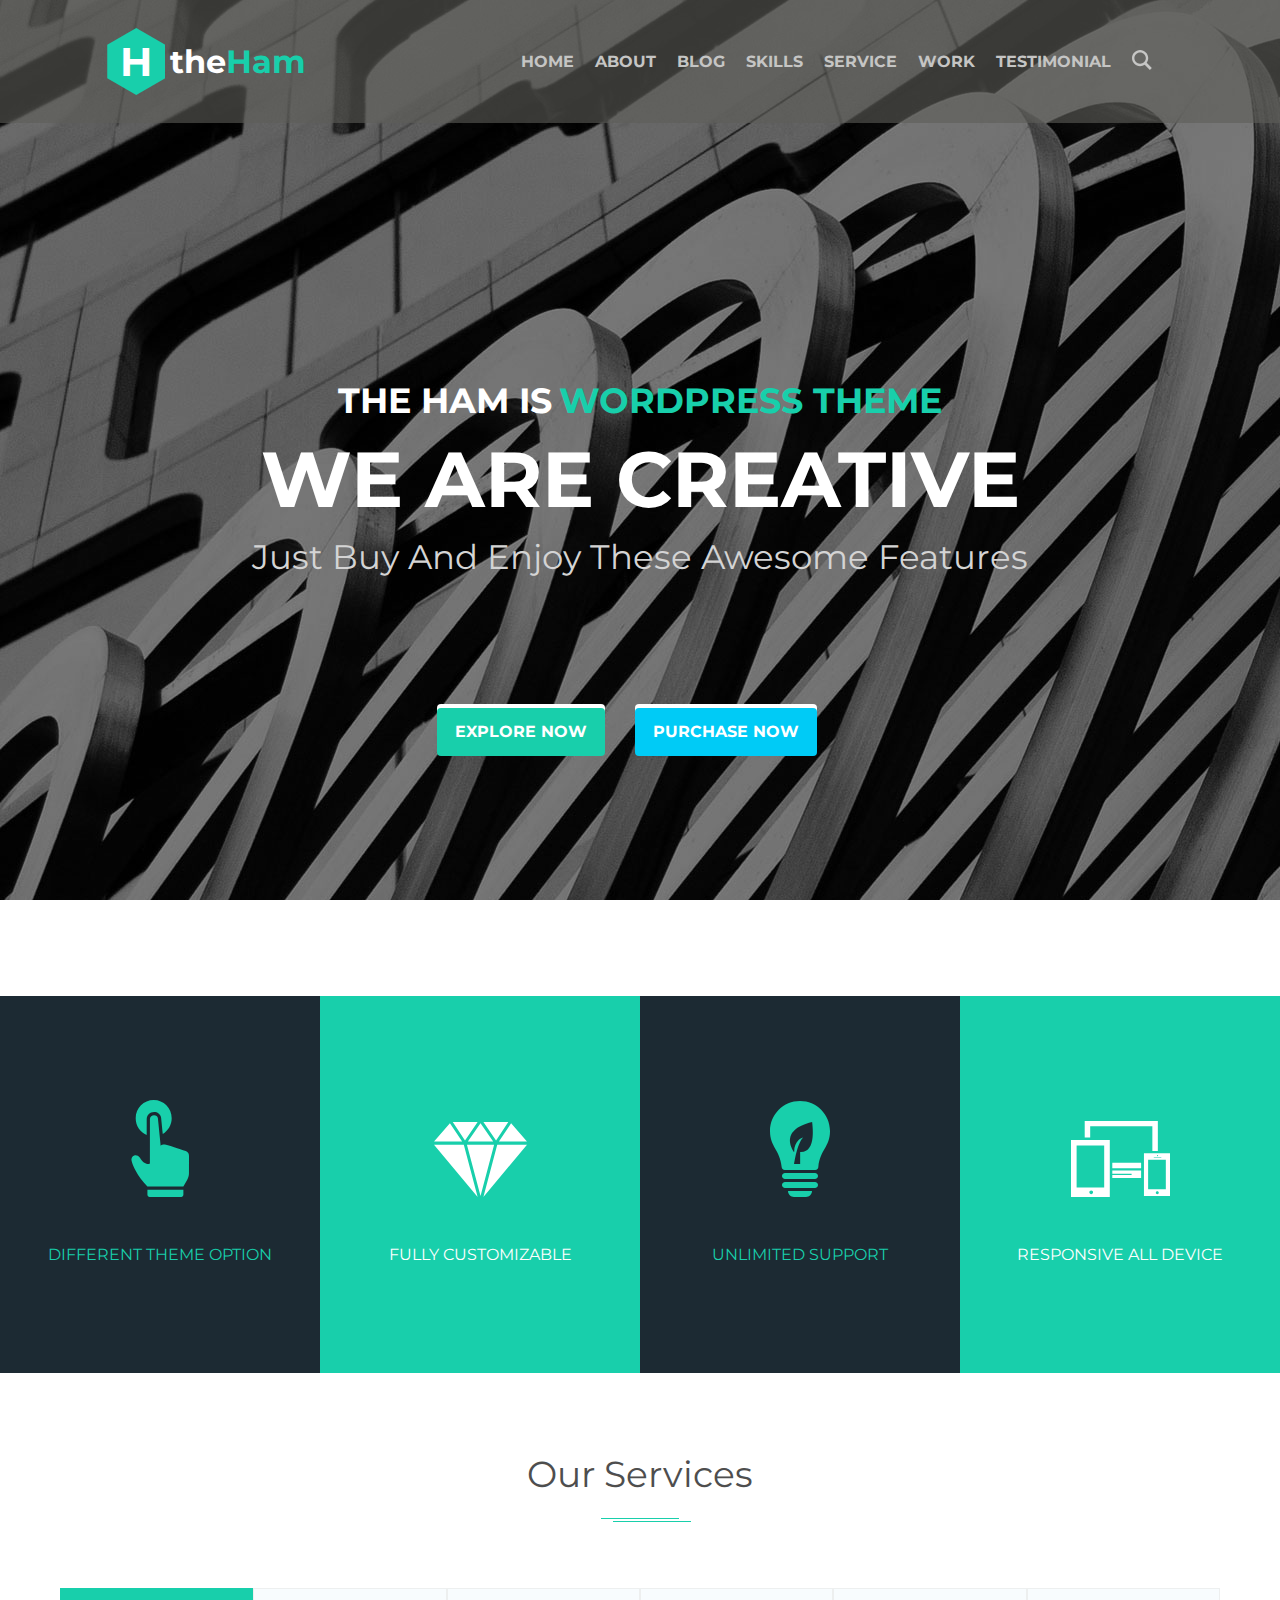
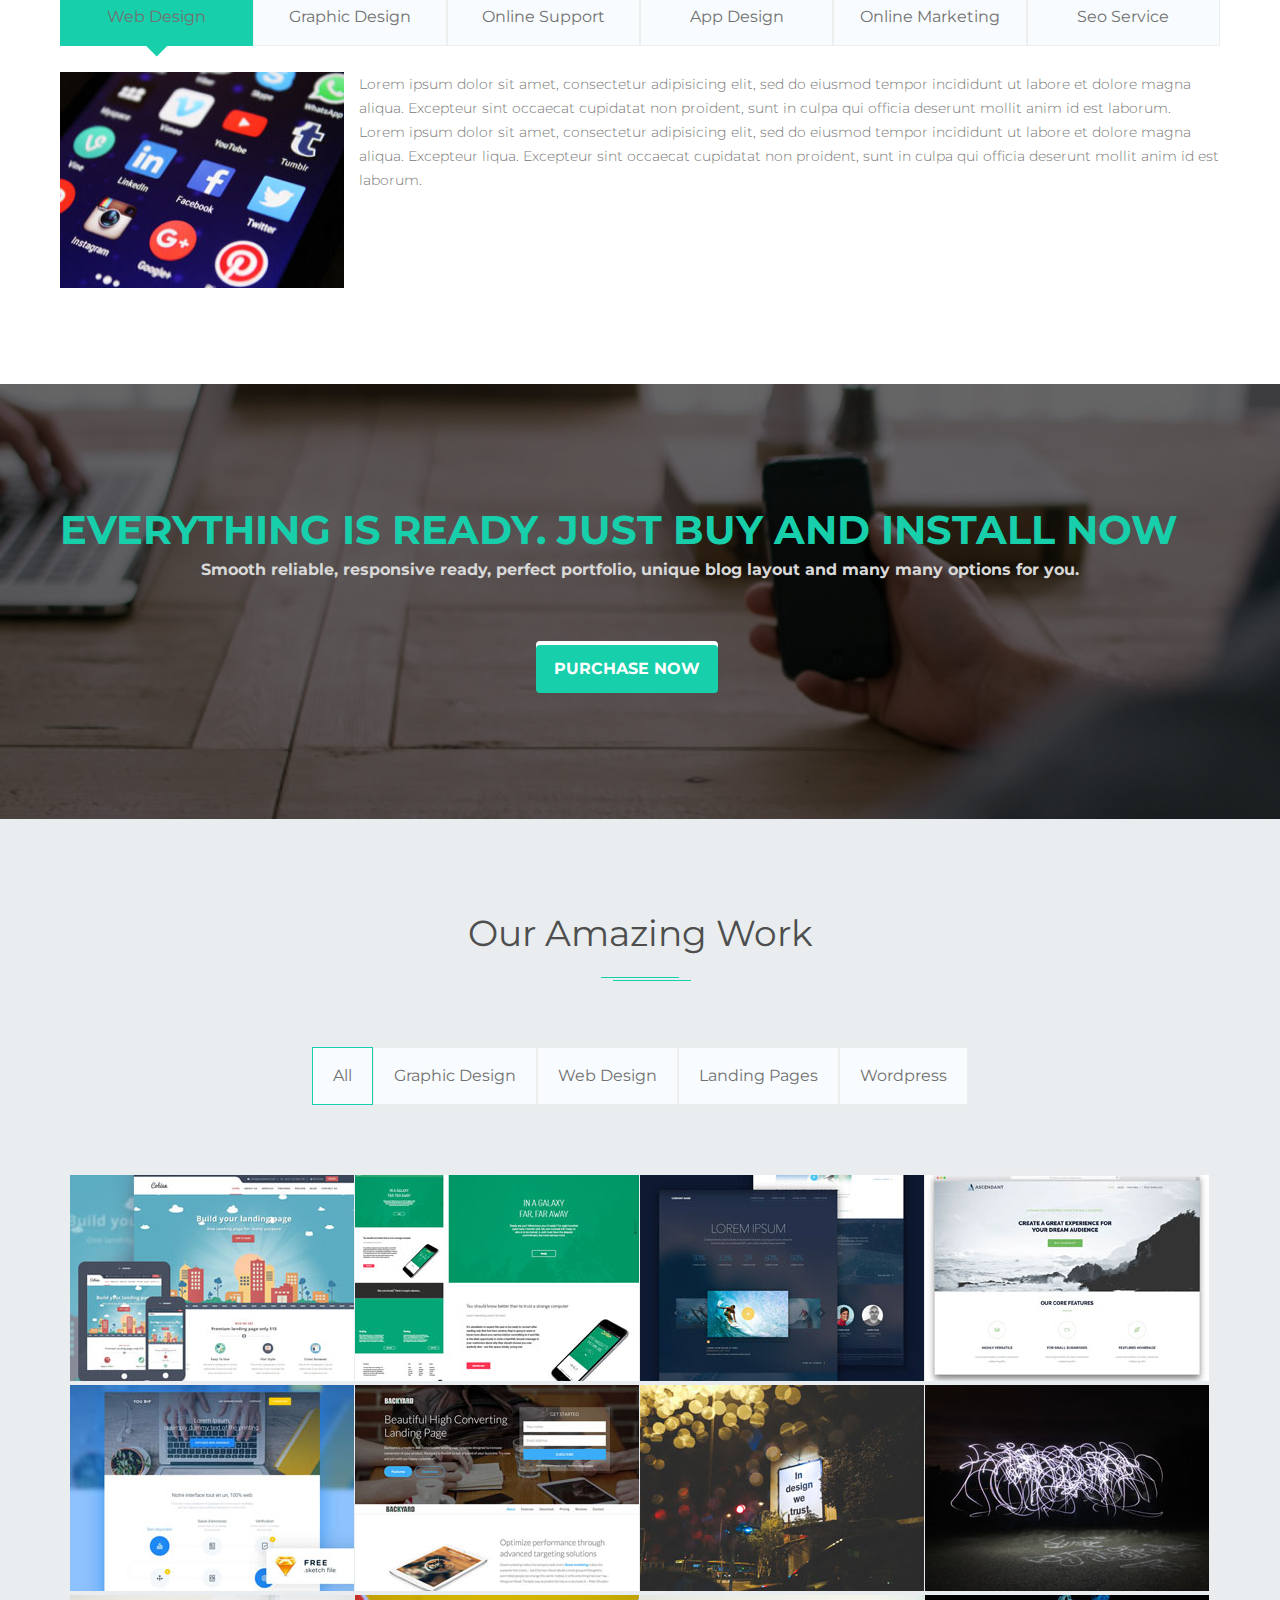
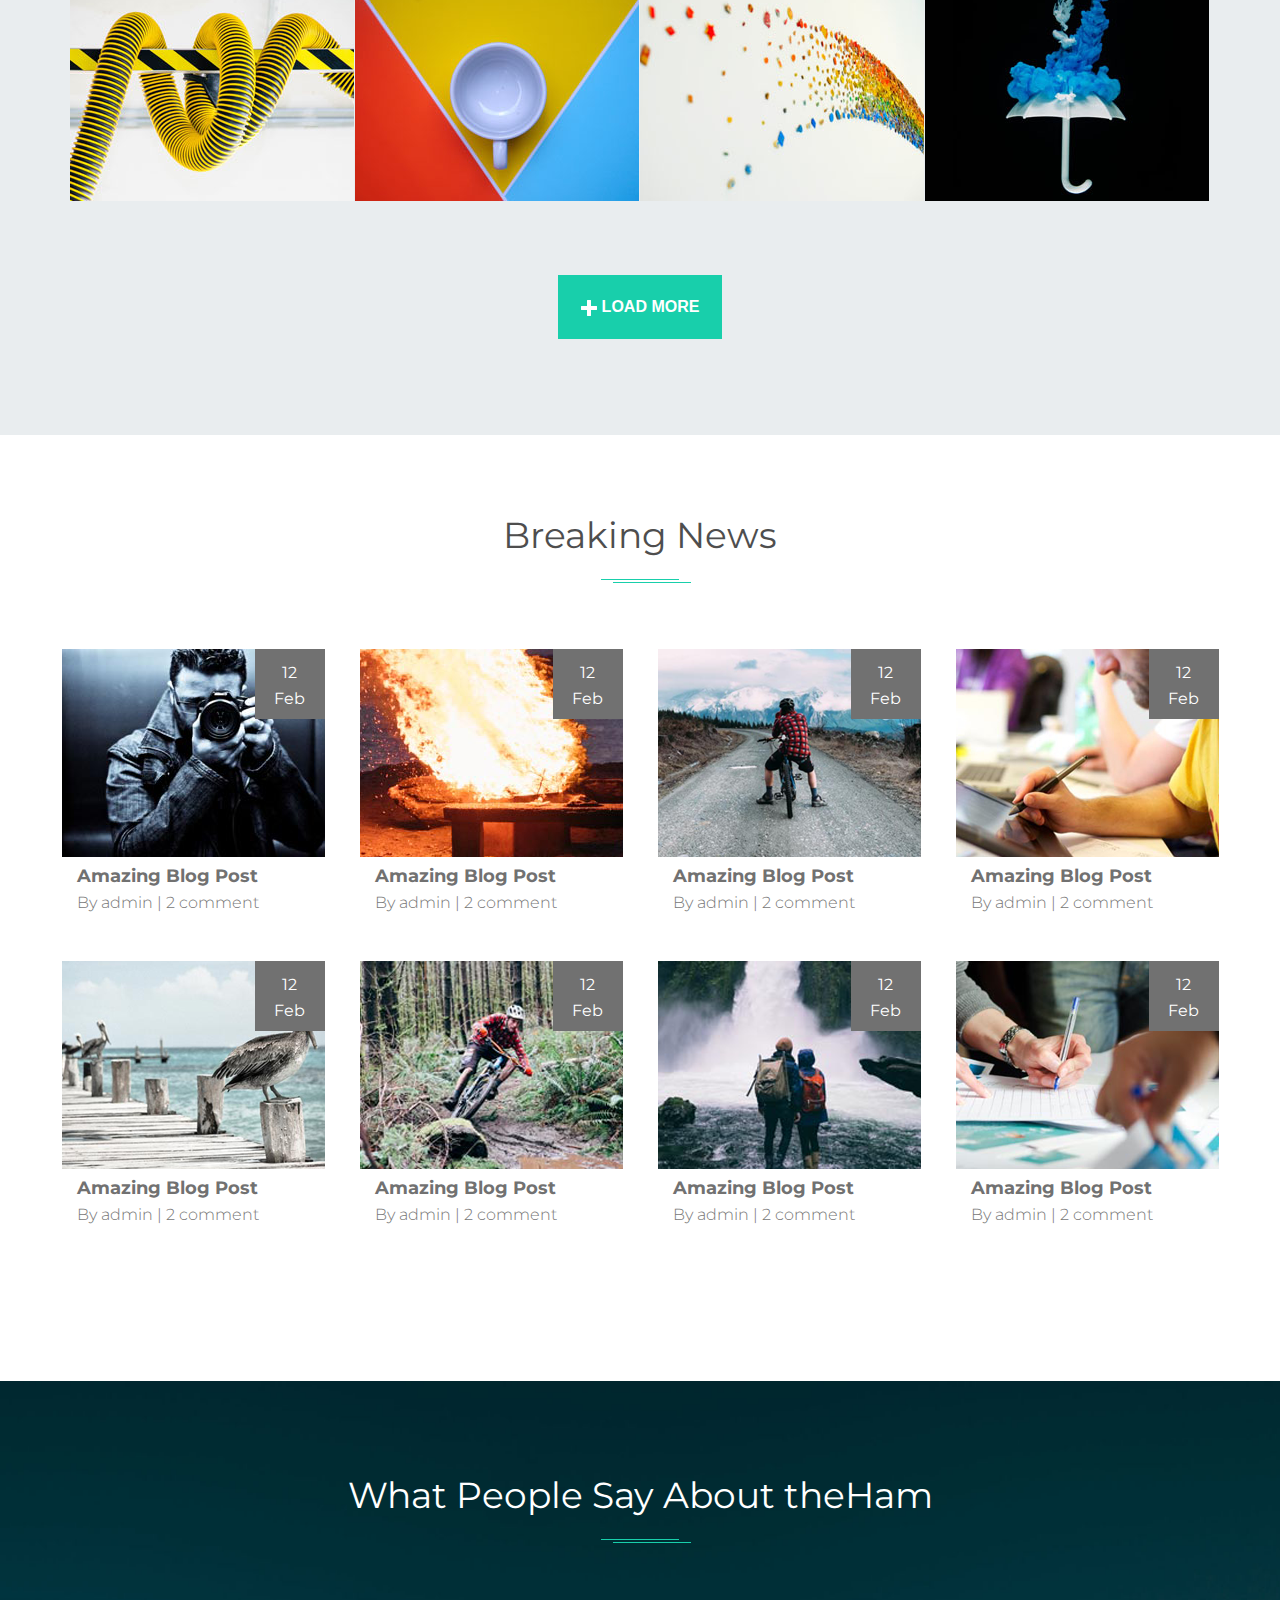
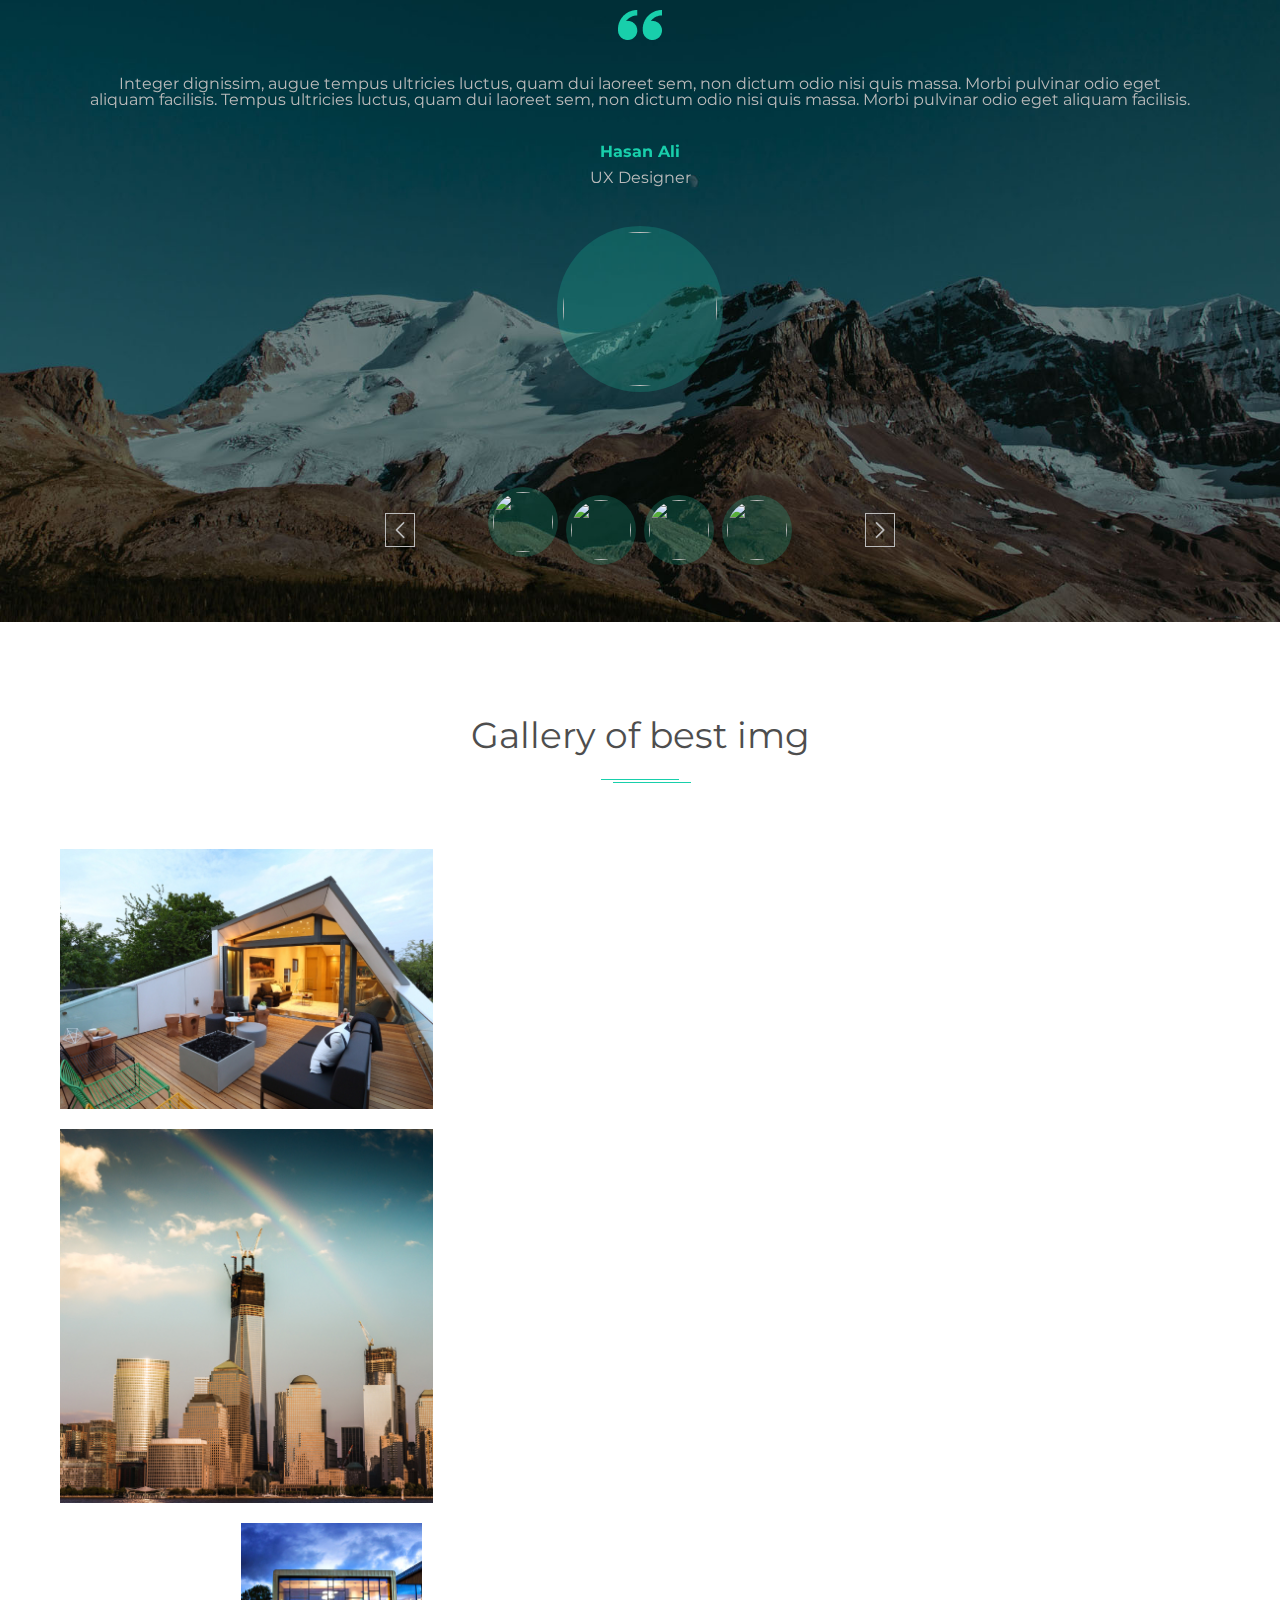
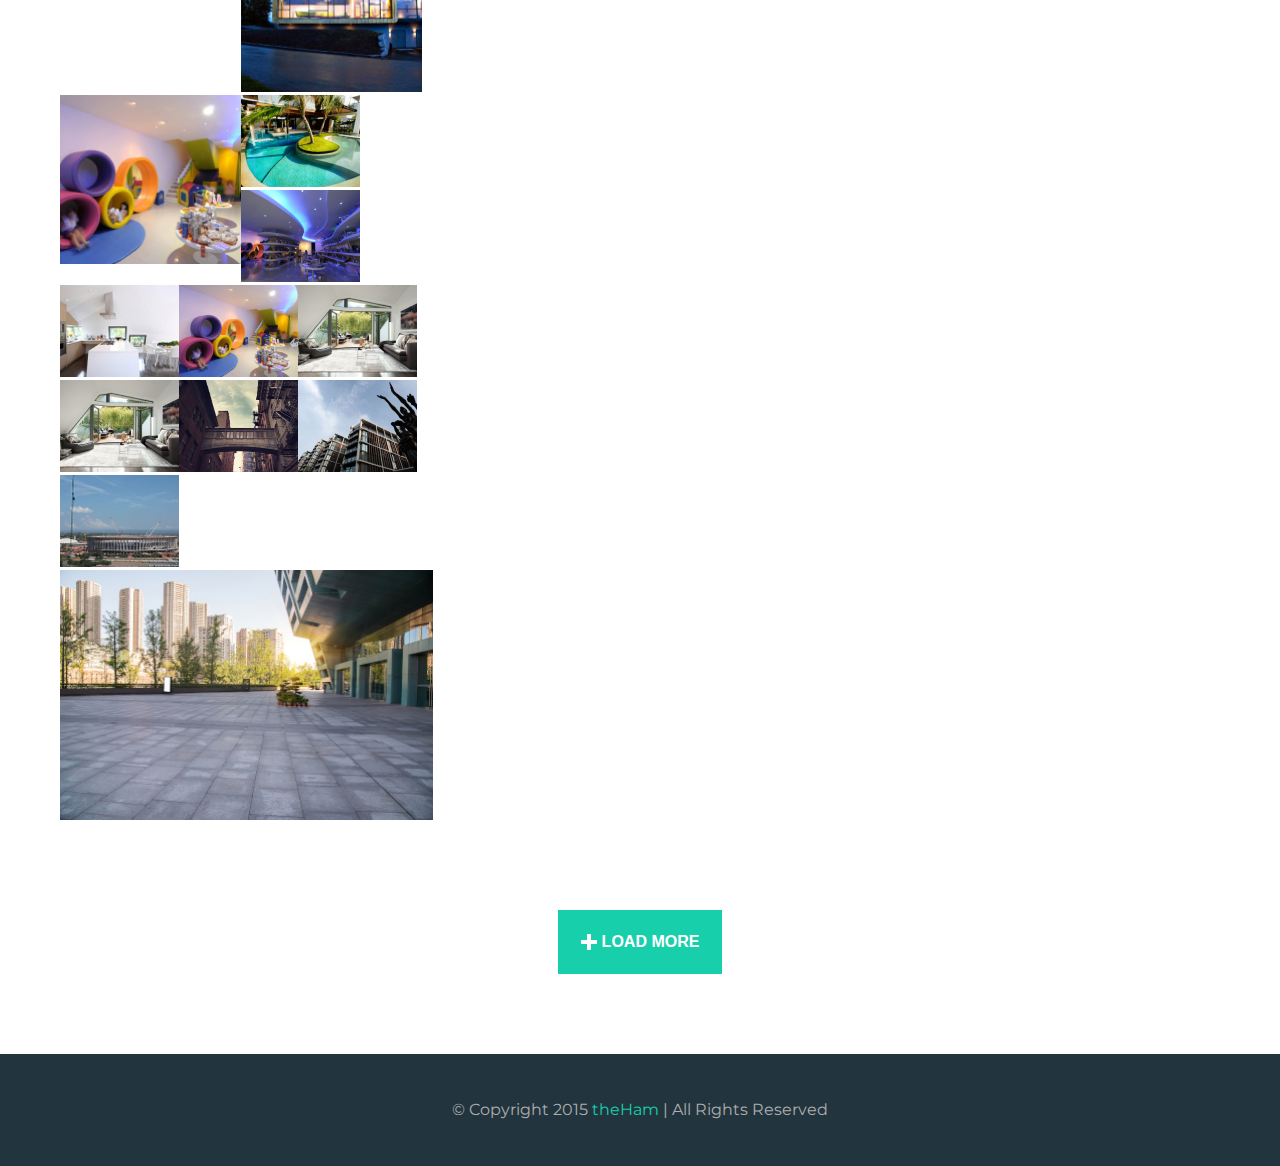
==== commit 5aa8b310: "change adaptive project" ====
--- a/index.html
+++ b/index.html
@@ -58,7 +58,7 @@
     </header>
     <main>
       <ul class="icons-wrapper">
-        <li class="Ё">
+        <li class="icon-item">
           <a class="link-icon icon-green" href="#"><img alt="hand" src="./img/icons/hand.svg" /><span>Different theme option</span></a>
         </li>
         <li class="icon-item">
--- a/style/style.css
+++ b/style/style.css
@@ -383,17 +383,21 @@
   display: none;
 }
 .product:hover .hover-product {
-  display: block;
+  display: flex;
   animation: myship 1s;
 }
 .hover-product {
   position: absolute;
   left: 0;
   right: 0;
+  bottom: 0;
+  top: 0;
   animation: myship 1s;
   text-align: center;
   border-top: 3px solid #18cfab;
-  padding-top: 42px;
+  flex-direction: column;
+  justify-content: center;
+  height: 100%;
   display: none;
 }
 .product-link {
@@ -793,6 +797,20 @@
 @media screen and (min-width: 910px) {
   .navigation__button {
     display: none;
+  }
+}
+@media screen and (max-width: 591px) {
+  .product,.news-wrapper>article {
+    position: relative;
+    width: 100%;
+    height: auto;
+    aspect-ratio: 4/3;
+  }
+  .product > img{
+    width: 100%;
+  }
+  .news-wrapper>article img{
+    width: 100%;
   }
 }
 @media screen and (max-width: 910px) {
@@ -851,10 +869,10 @@
   .link-icon > img {
     margin: 20px;
   }
-  .tabs{
+  .tabs {
     flex-direction: column;
   }
-  .tabs-img{
+  .tabs-img {
     flex-wrap: wrap;
     justify-content: center;
   }
@@ -867,8 +885,8 @@
 
     min-height: 216px;
   }
-  .tabs-content .show>img {
-margin: 0;
+  .tabs-content .show > img {
+    margin: 0;
   }
 }
 @media screen and (max-width: 750px) {
@@ -879,20 +897,18 @@
     left: 3% !important;
   }
   .swiper-button-next,
-.swiper-button-prev {
-
-  top: 87% !important;}
+  .swiper-button-prev {
+    top: 87% !important;
+  }
   .swiper-pagination-bullet.custom-bullet > img {
     width: 50px;
     height: 50px;
-
   }
   .swiper-pagination-bullet.custom-bullet {
     width: 60px;
     height: 60px;
-
-  }
-.opacity-block{
-  margin-bottom: 180px;
-}
-}+  }
+  .opacity-block {
+    margin-bottom: 180px;
+  }
+}
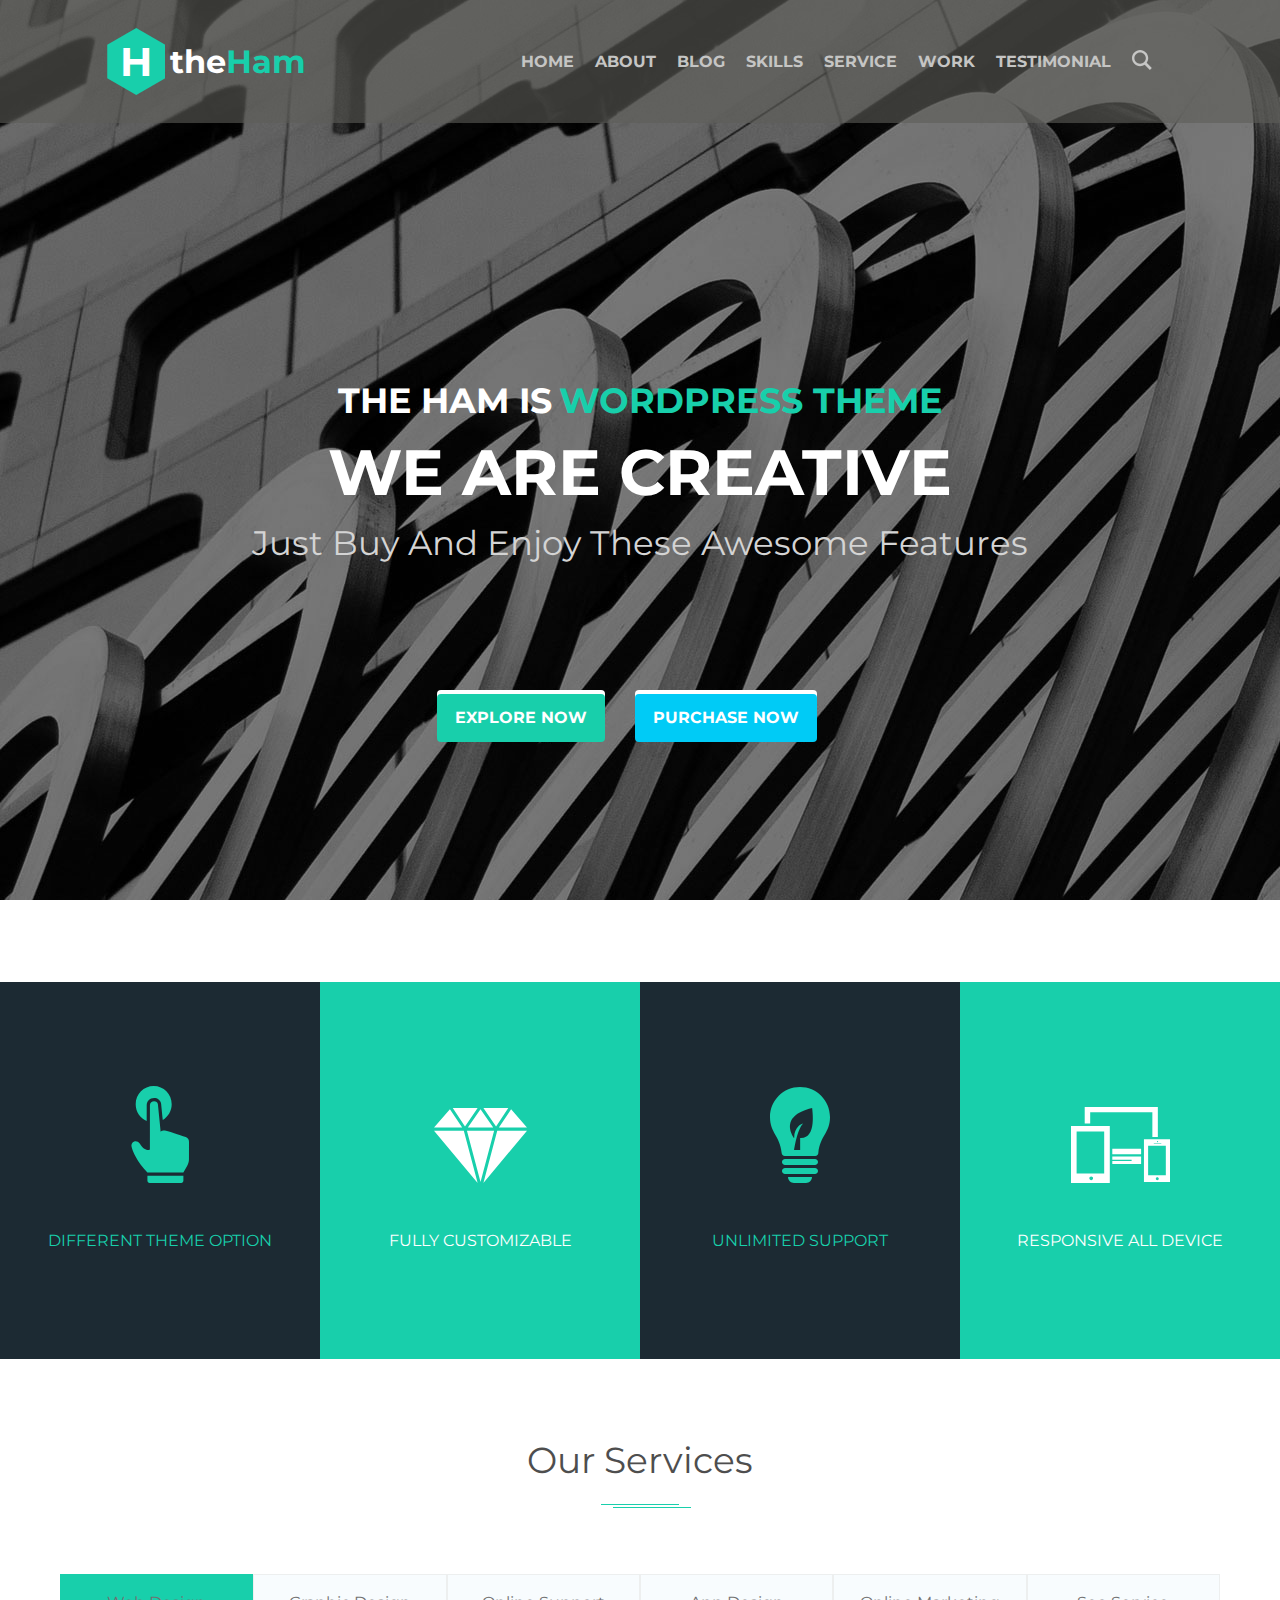
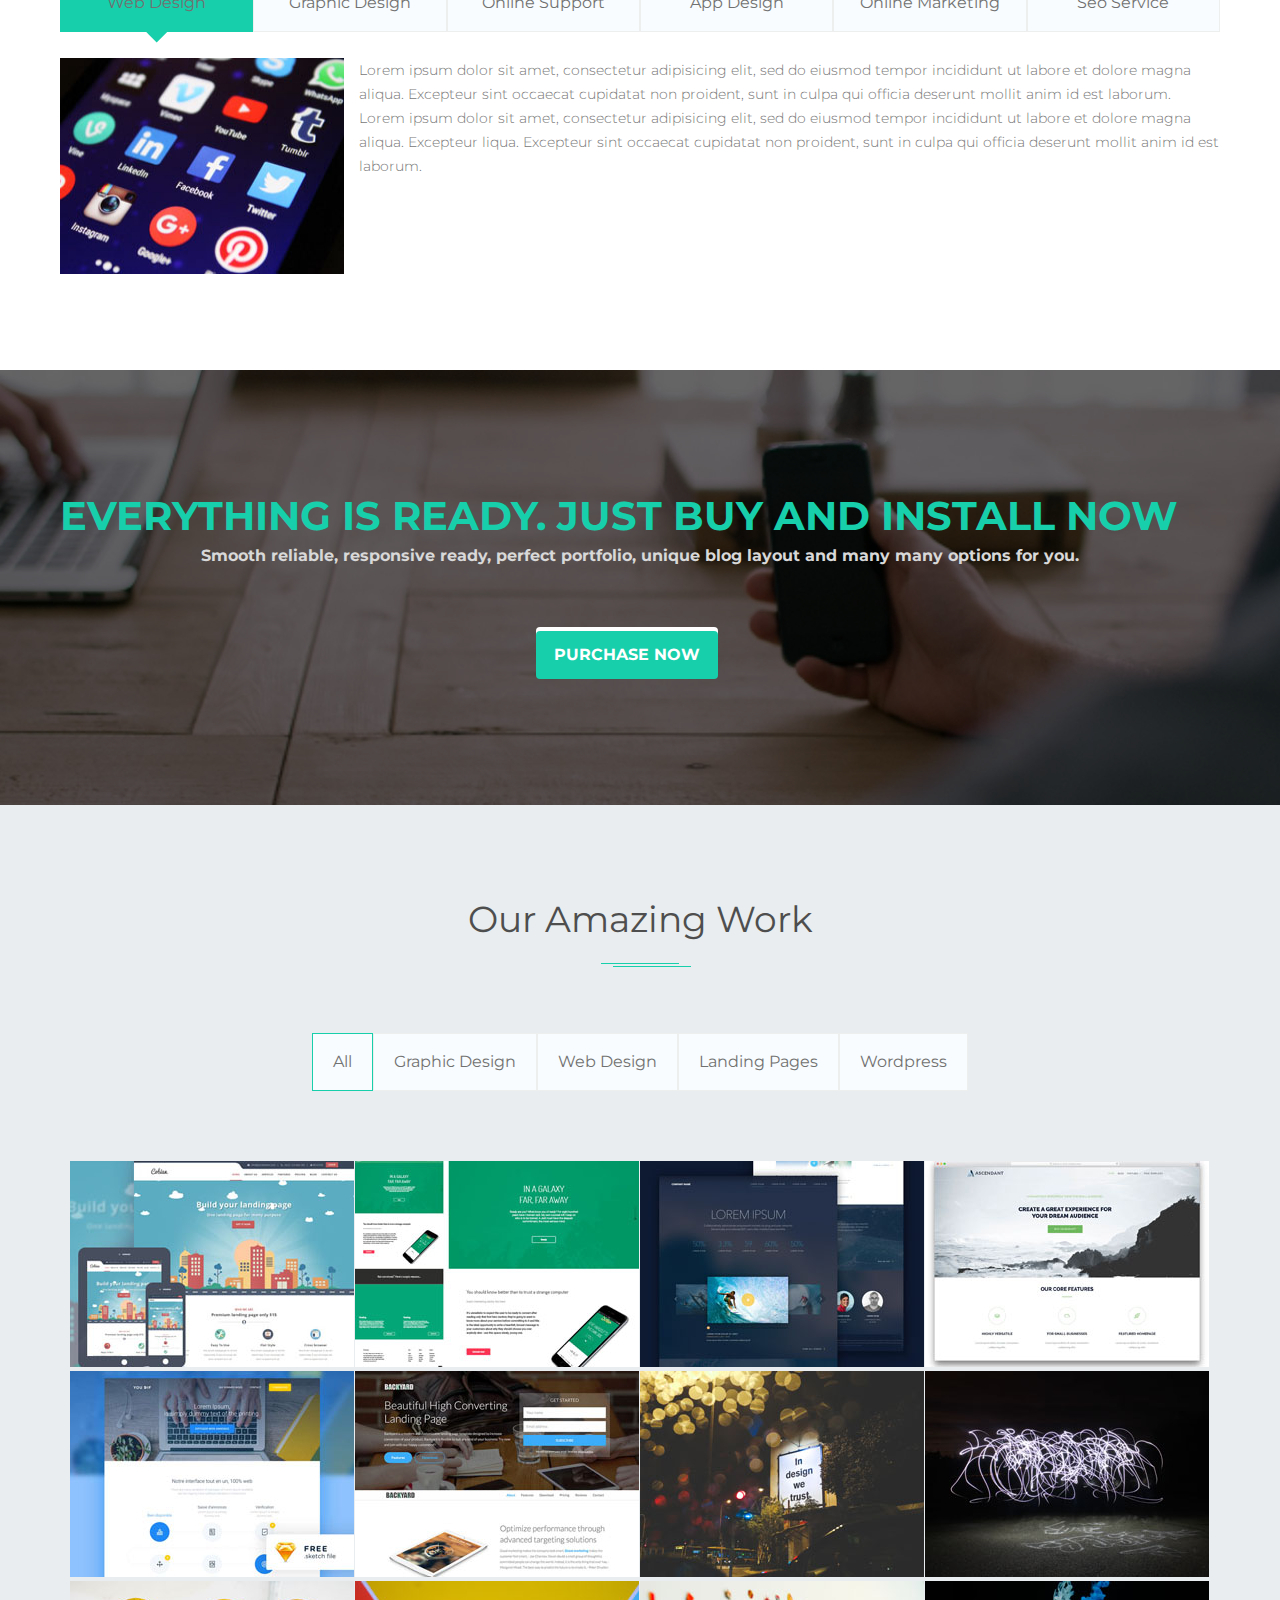
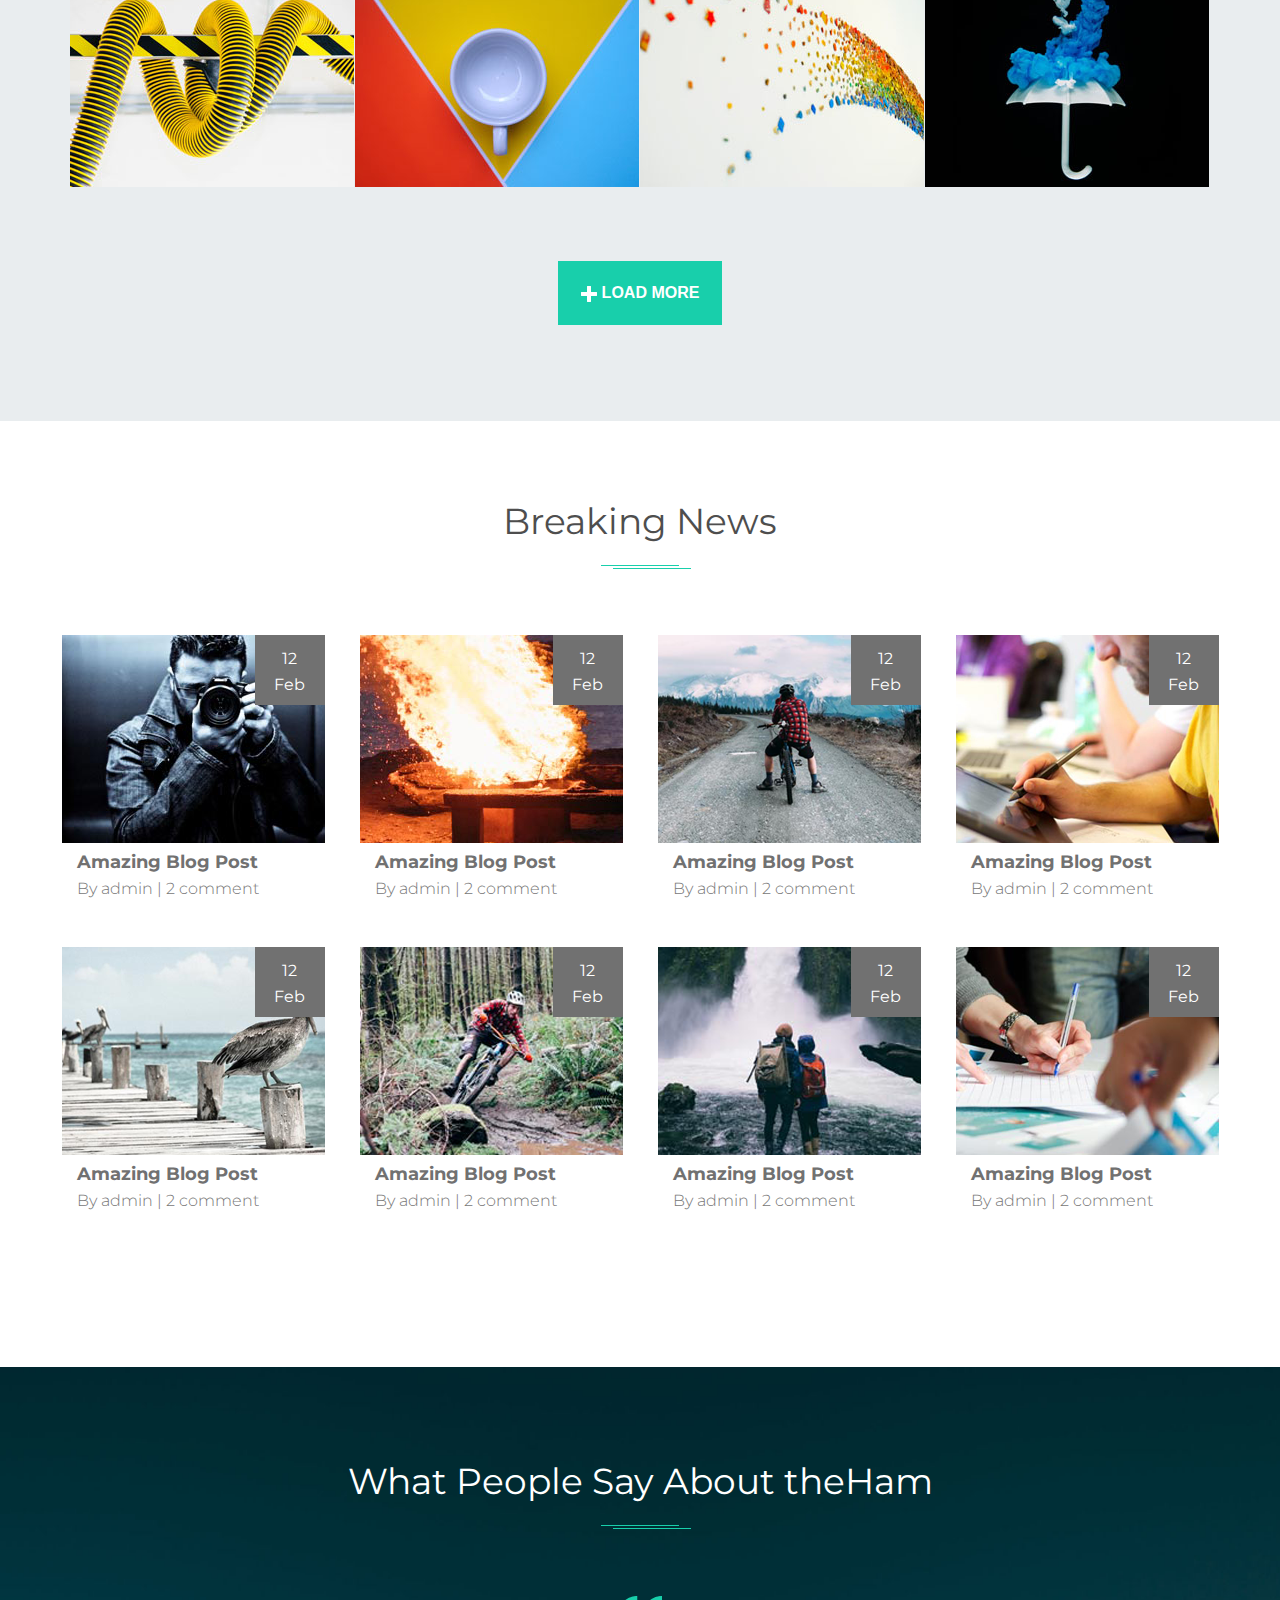
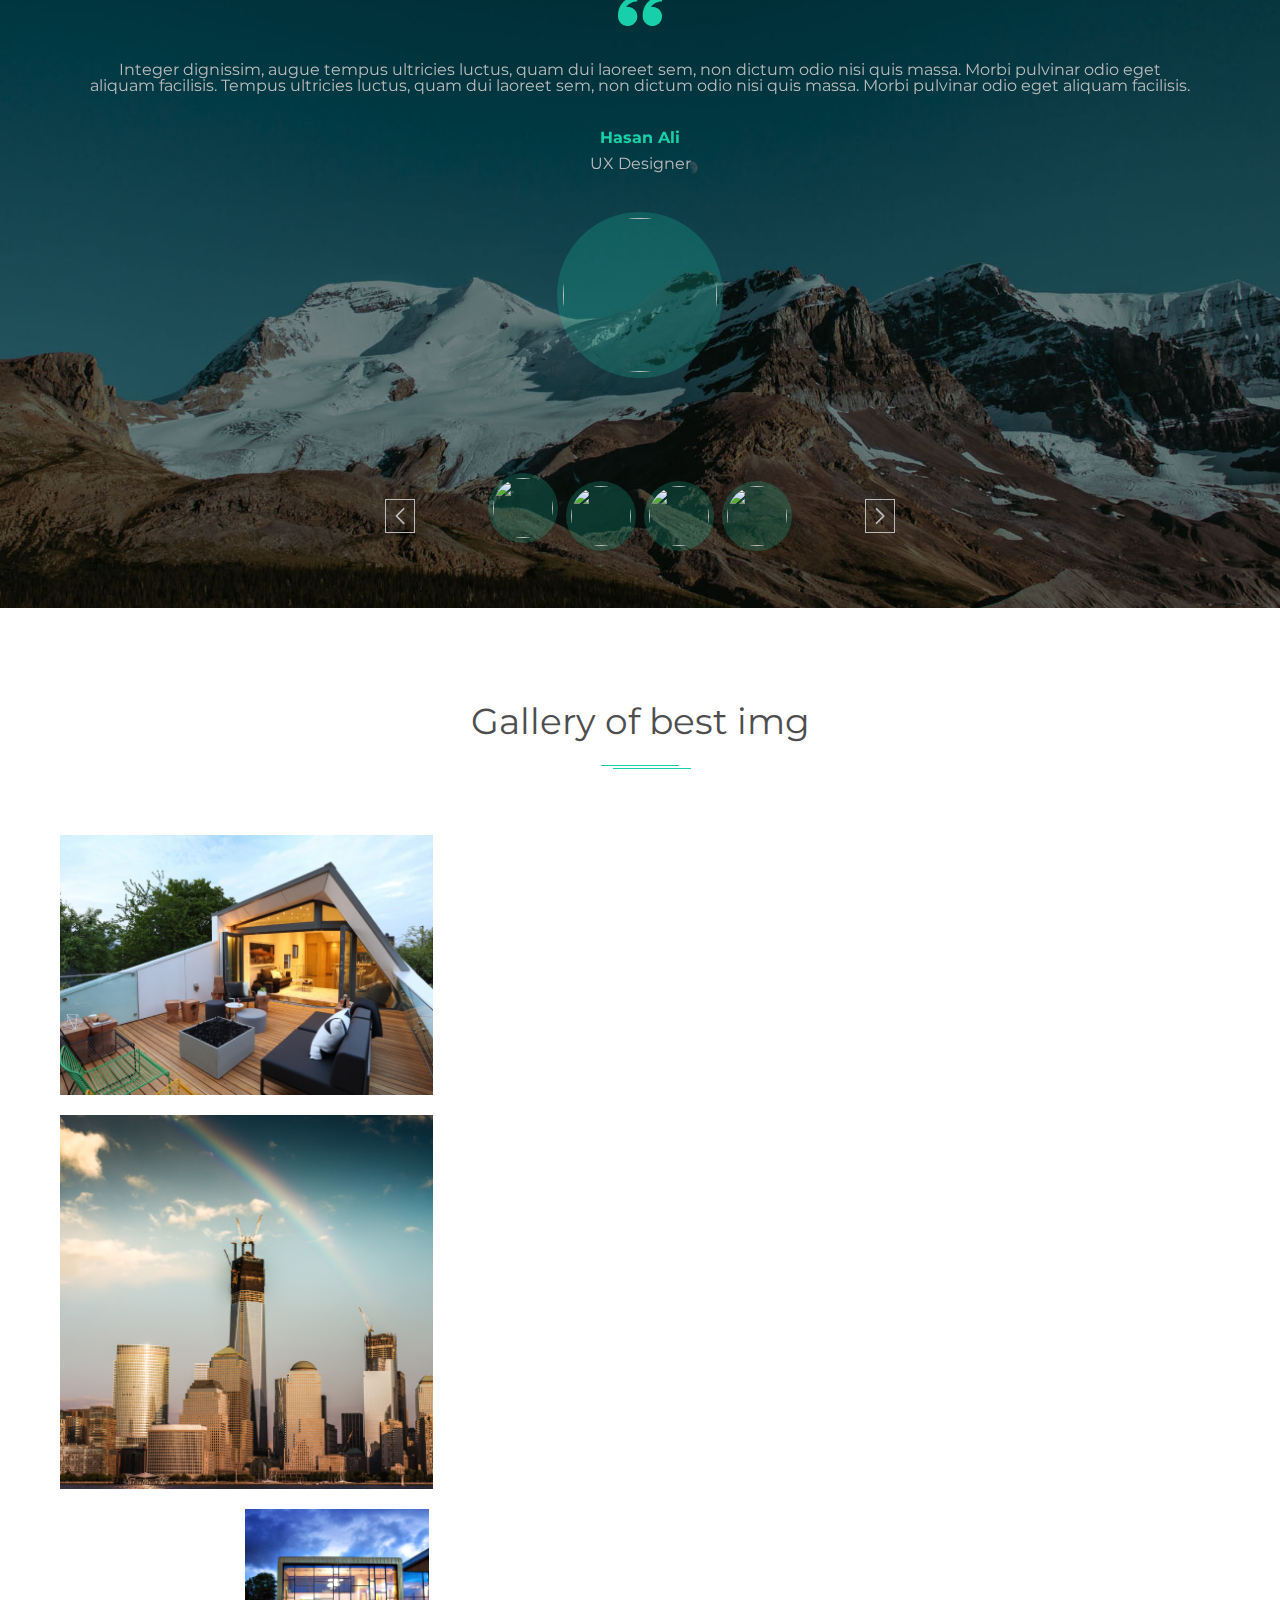
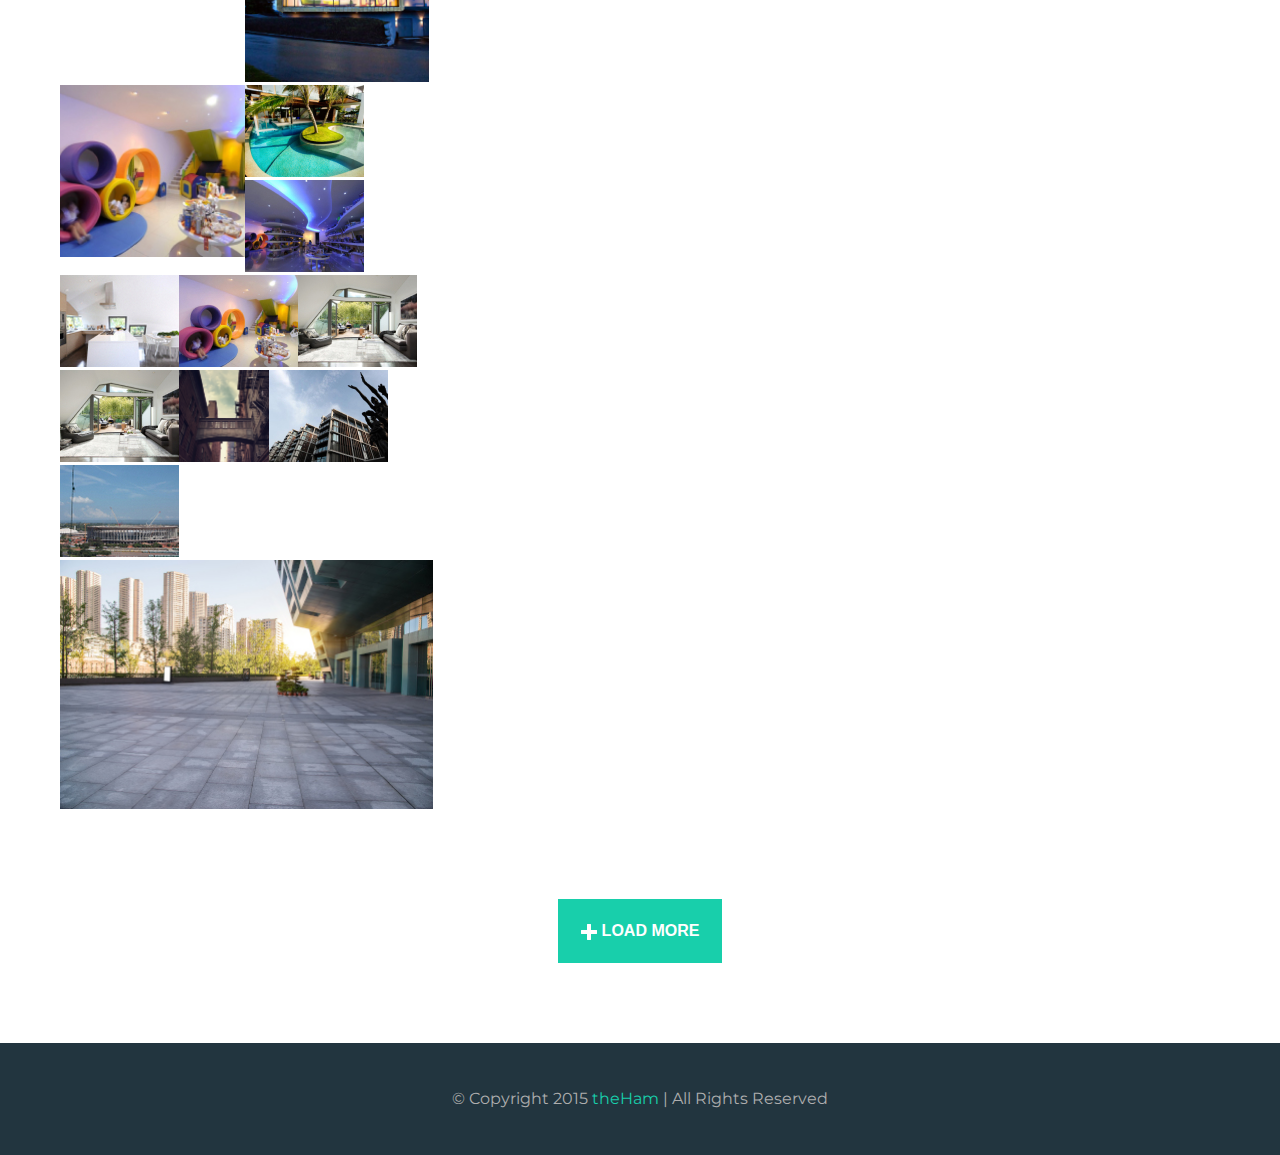
==== commit d9ed58d8: "end adaptive loyaut" ====
--- a/index.html
+++ b/index.html
@@ -10,6 +10,7 @@
     <link href="https://fonts.googleapis.com/css2?family=Montserrat:wght@300;400;700&display=swap" rel="stylesheet" />
     <link href="./style/reset.css" rel="stylesheet" />
     <link href="./style/style.css" rel="stylesheet" />
+    <link href="./style/media.css" rel="stylesheet" />
     <link href="https://cdn.jsdelivr.net/npm/swiper@8/swiper-bundle.min.css" rel="stylesheet" />
     <link href="https://cdnjs.cloudflare.com/ajax/libs/font-awesome/6.4.0/css/all.min.css" rel="stylesheet" />
   </head>
--- a/style/style.css
+++ b/style/style.css
@@ -21,7 +21,8 @@
 }
 .title-midle {
   font-weight: 700;
-  font-size: 35px;
+  font-size: clamp(22px, 5vw, 35px);
+
   color: #ffffff;
   margin-bottom: 22px;
   text-transform: uppercase;
@@ -32,7 +33,7 @@
 }
 .title-creative {
   font-weight: 700;
-  font-size: 78px;
+  font-size: clamp(50px, 5vw, 78px);
   color: #ffffff;
   margin-bottom: 22px;
   text-transform: uppercase;
@@ -699,14 +700,14 @@
 .subgrid-item {
   position: relative;
   float: left;
-  width: 181px;
+  width: 49.5%;
   margin-bottom: 3px;
 }
 .subgrid-sizer2,
 .subgrid-item2 {
   position: relative;
   float: left;
-  width: 119px;
+  width: 33, 2%;
 }
 .subgrid-item2 {
   margin-bottom: 3px;
@@ -794,121 +795,3 @@
   }
 }
 
-@media screen and (min-width: 910px) {
-  .navigation__button {
-    display: none;
-  }
-}
-@media screen and (max-width: 591px) {
-  .product,.news-wrapper>article {
-    position: relative;
-    width: 100%;
-    height: auto;
-    aspect-ratio: 4/3;
-  }
-  .product > img{
-    width: 100%;
-  }
-  .news-wrapper>article img{
-    width: 100%;
-  }
-}
-@media screen and (max-width: 910px) {
-  .navigation__wrapper {
-    position: relative;
-  }
-  .list {
-    flex-direction: column;
-    background-color: rgba(94, 93, 88, 0.6);
-  }
-  .list:hover {
-    background-color: rgb(43, 43, 43);
-  }
-  .navigation {
-    display: none;
-    position: absolute;
-    right: 0;
-    top: 67px;
-  }
-  .navigation.active {
-    display: block;
-  }
-  .list-item {
-    margin: 0;
-  }
-  .list-link {
-    padding: 20px;
-    width: 200px;
-    box-sizing: border-box;
-    text-align: left;
-    margin: 0;
-  }
-}
-@media screen and (max-width: 950px) {
-  .icons-wrapper {
-    flex-wrap: wrap;
-  }
-  .icon-item {
-    min-width: 220px;
-  }
-  .link-icon {
-    display: flex;
-    height: 100%;
-    text-align: center;
-    justify-content: space-between;
-    align-items: center;
-    text-decoration: none;
-    text-transform: uppercase;
-    transition: 0.5s linear;
-    padding-bottom: 10px;
-    box-sizing: border-box;
-  }
-  .link-icon span {
-    justify-self: flex-end;
-  }
-  .link-icon > img {
-    margin: 20px;
-  }
-  .tabs {
-    flex-direction: column;
-  }
-  .tabs-img {
-    flex-wrap: wrap;
-    justify-content: center;
-  }
-}
-@media screen and (max-width: 715px) {
-  .tabs-content .show {
-    display: flex;
-    flex-direction: column;
-    text-align: center;
-
-    min-height: 216px;
-  }
-  .tabs-content .show > img {
-    margin: 0;
-  }
-}
-@media screen and (max-width: 750px) {
-  .swiper-button-next {
-    right: 3% !important;
-  }
-  .swiper-button-prev {
-    left: 3% !important;
-  }
-  .swiper-button-next,
-  .swiper-button-prev {
-    top: 87% !important;
-  }
-  .swiper-pagination-bullet.custom-bullet > img {
-    width: 50px;
-    height: 50px;
-  }
-  .swiper-pagination-bullet.custom-bullet {
-    width: 60px;
-    height: 60px;
-  }
-  .opacity-block {
-    margin-bottom: 180px;
-  }
-}
--- a/style/media.css
+++ b/style/media.css
@@ -0,0 +1,133 @@
+@media screen and (min-width: 910px) {
+    .navigation__button {
+      display: none;
+    }
+  }
+  @media screen and (max-width: 591px) {
+    .product,
+    .news-wrapper > article {
+      position: relative;
+      width: 100%;
+      height: auto;
+      aspect-ratio: 4/3;
+    }
+    .product > img {
+      width: 100%;
+    }
+    .news-wrapper > article img {
+      width: 100%;
+    }
+  }
+  @media screen and (max-width: 910px) {
+    .navigation__wrapper {
+      position: relative;
+    }
+    .list {
+      flex-direction: column;
+      background-color: rgba(94, 93, 88, 0.6);
+    }
+    .list:hover {
+      background-color: rgb(43, 43, 43);
+    }
+    .navigation {
+      display: none;
+      position: absolute;
+      right: 0;
+      top: 67px;
+    }
+    .navigation.active {
+      display: block;
+    }
+    .list-item {
+      margin: 0;
+    }
+    .list-link {
+      padding: 15px;
+      width: 200px;
+      box-sizing: border-box;
+      text-align: left;
+      margin: 0;
+    }
+  }
+  @media screen and (max-width: 950px) {
+    .icons-wrapper {
+      flex-wrap: wrap;
+    }
+    .icon-item {
+      min-width: 220px;
+    }
+    .link-icon {
+      display: flex;
+      height: 100%;
+      text-align: center;
+      justify-content: space-between;
+      align-items: center;
+      text-decoration: none;
+      text-transform: uppercase;
+      transition: 0.5s linear;
+      padding-bottom: 10px;
+      box-sizing: border-box;
+    }
+    .link-icon span {
+      justify-self: flex-end;
+    }
+    .link-icon > img {
+      margin: 20px;
+    }
+    .tabs {
+      flex-direction: column;
+    }
+    .tabs-img {
+      flex-wrap: wrap;
+      justify-content: center;
+    }
+  }
+  @media screen and (max-width: 715px) {
+    .text {
+      margin-bottom: 65px;
+    }
+    .header-content {
+      padding: 160px 0 140px;
+    }
+    .tabs-content .show {
+      display: flex;
+      flex-direction: column;
+      text-align: center;
+
+      min-height: 216px;
+    }
+    .tabs-content .show > img {
+      margin: 0;
+    }
+  }
+  @media screen and (max-width: 750px) {
+    .swiper-button-next {
+      right: 3% !important;
+    }
+    .swiper-button-prev {
+      left: 3% !important;
+    }
+    .swiper-button-next,
+    .swiper-button-prev {
+      top: 87% !important;
+    }
+    .swiper-pagination-bullet.custom-bullet > img {
+      width: 50px;
+      height: 50px;
+    }
+    .swiper-pagination-bullet.custom-bullet {
+      width: 60px;
+      height: 60px;
+    }
+    .opacity-block {
+      margin-bottom: 180px;
+    }
+  }
+  @media screen and (max-width: 1200px) {
+    .grid-sizer {
+      width: 50%;
+    }
+    .grid-item {
+      width: 100%;
+    }
+  }
